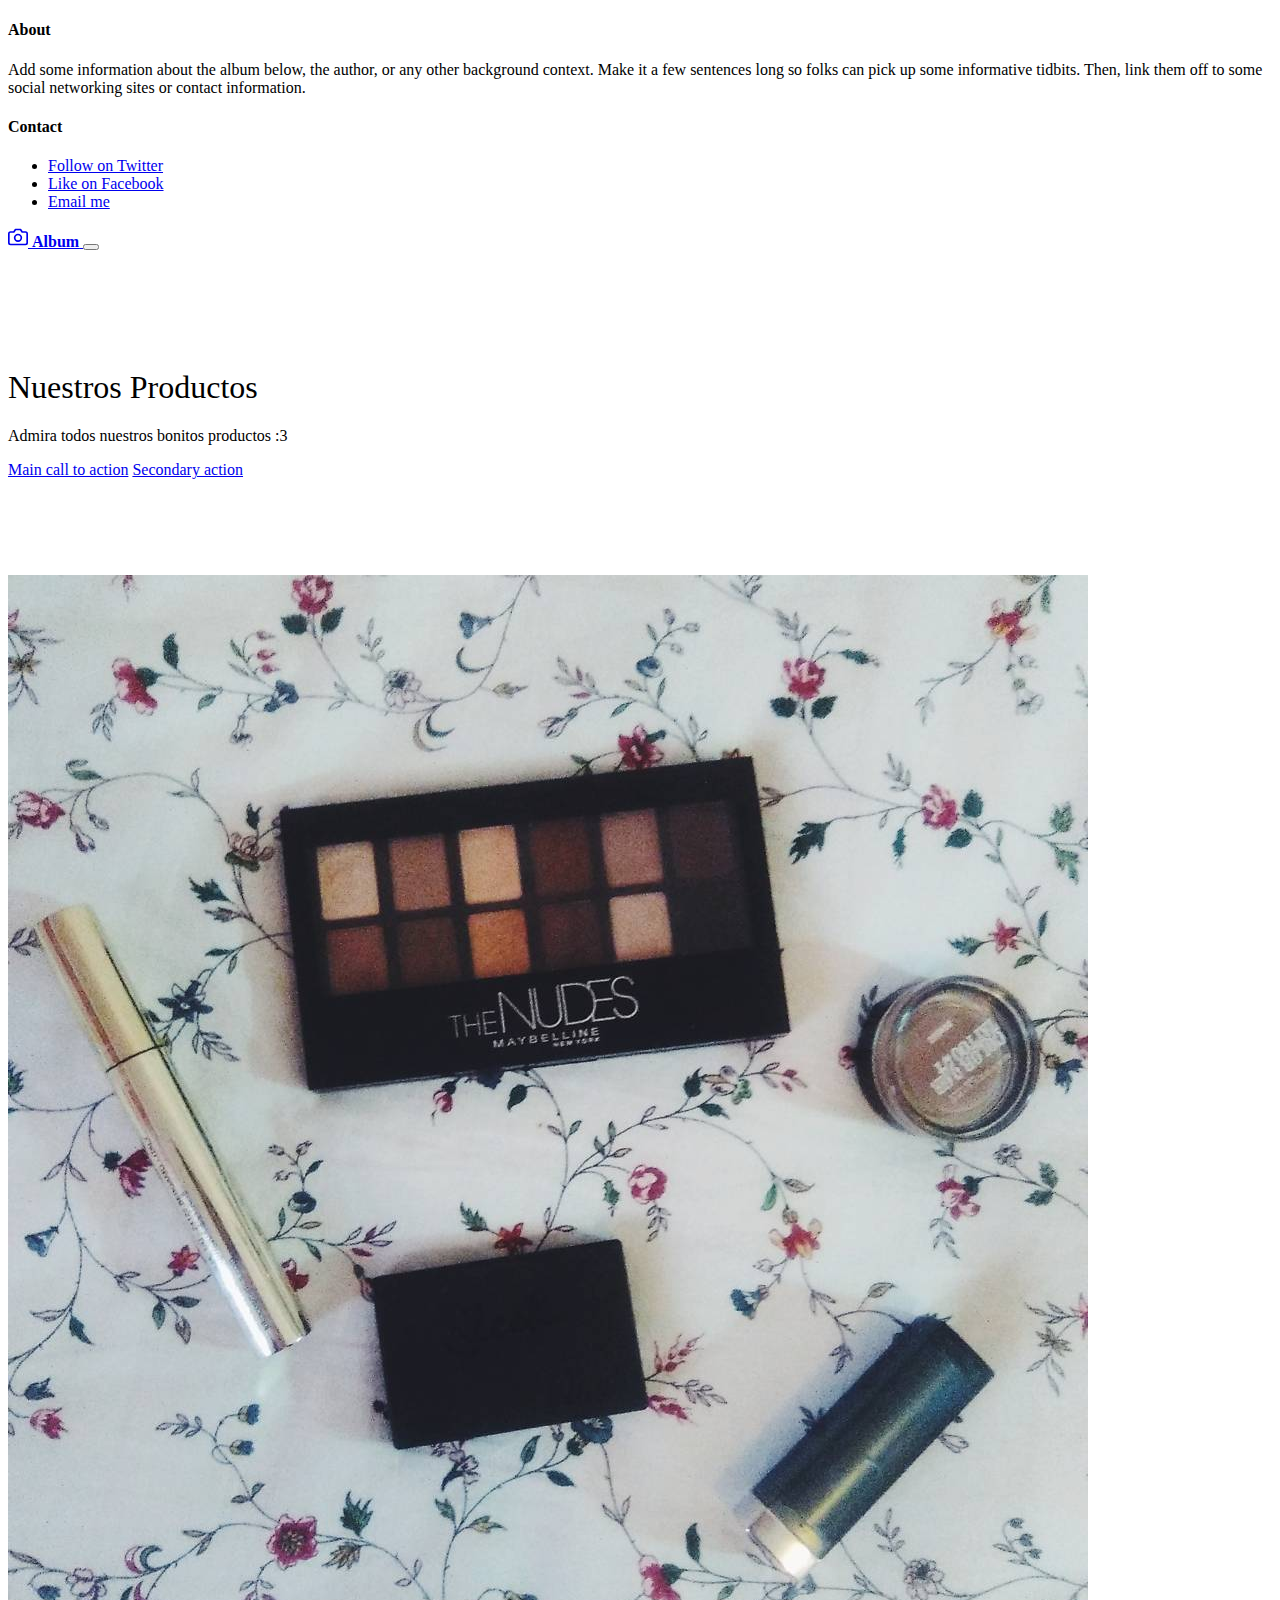
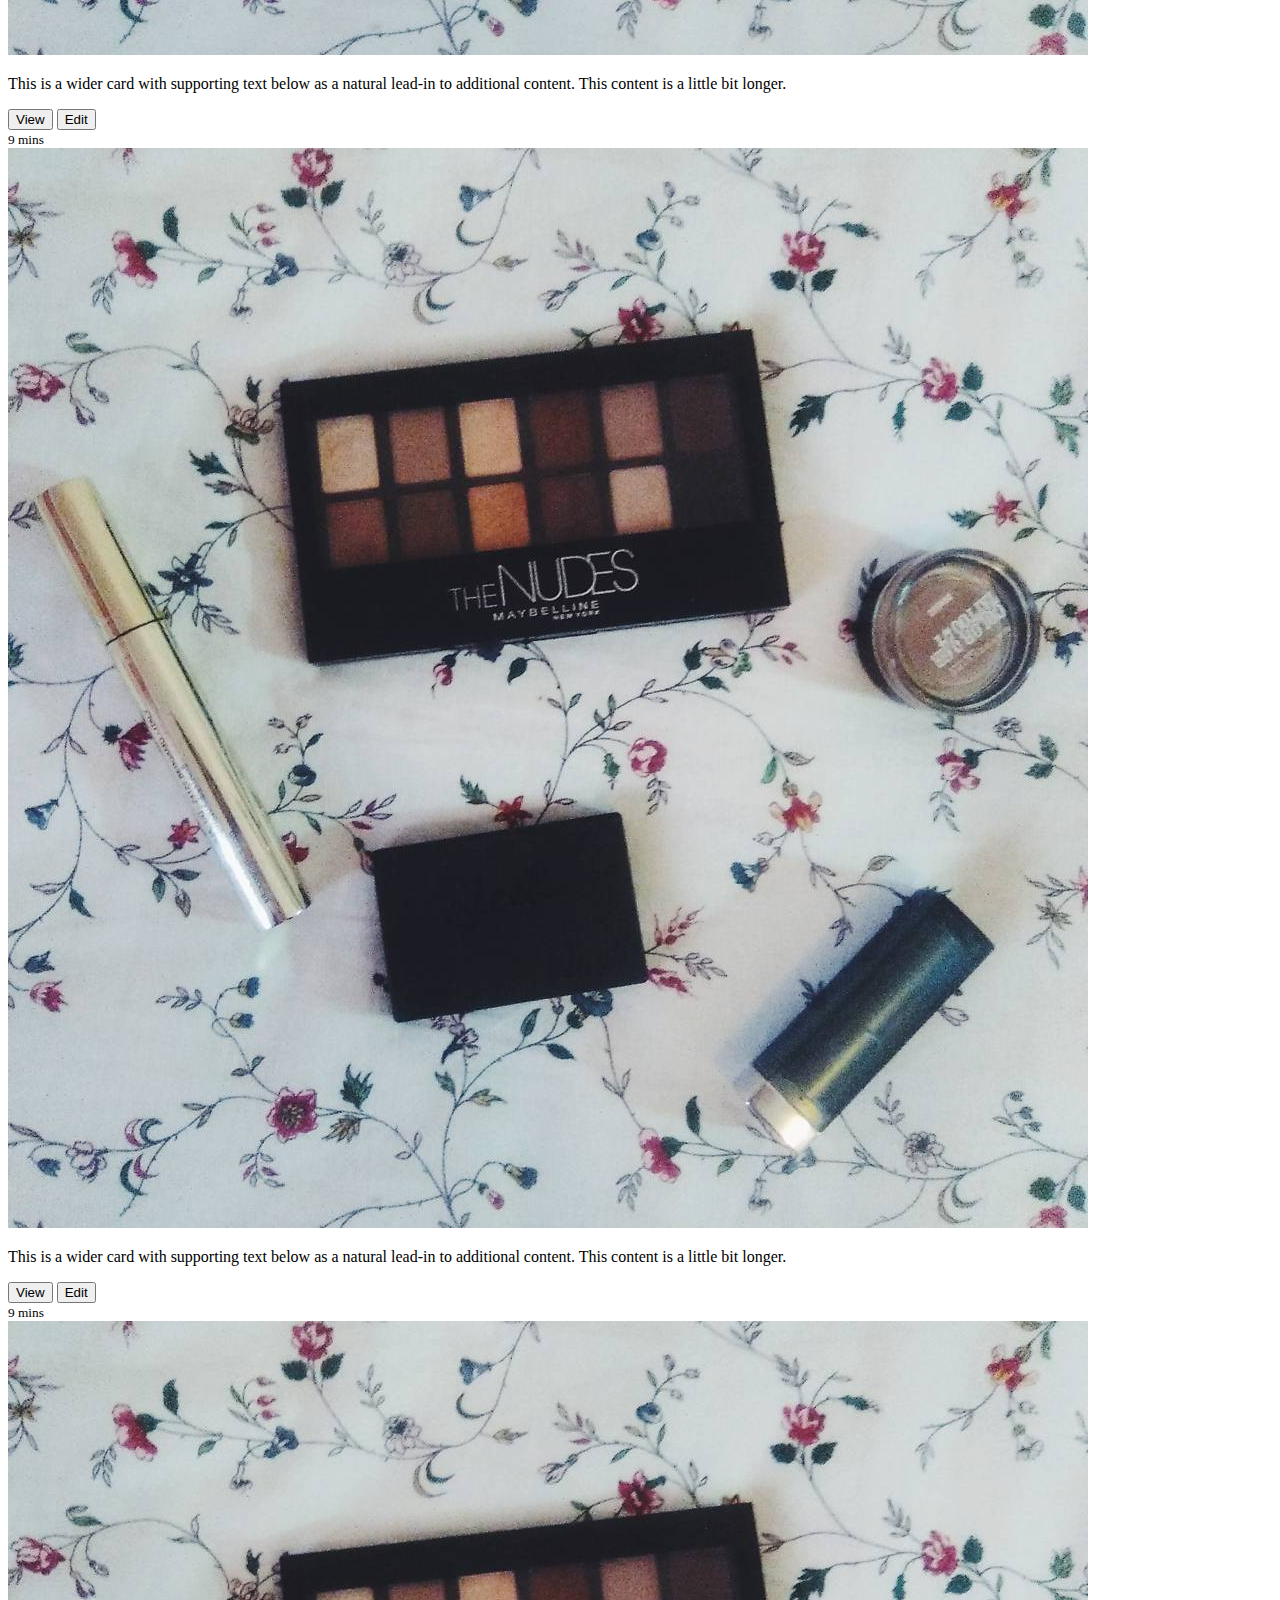
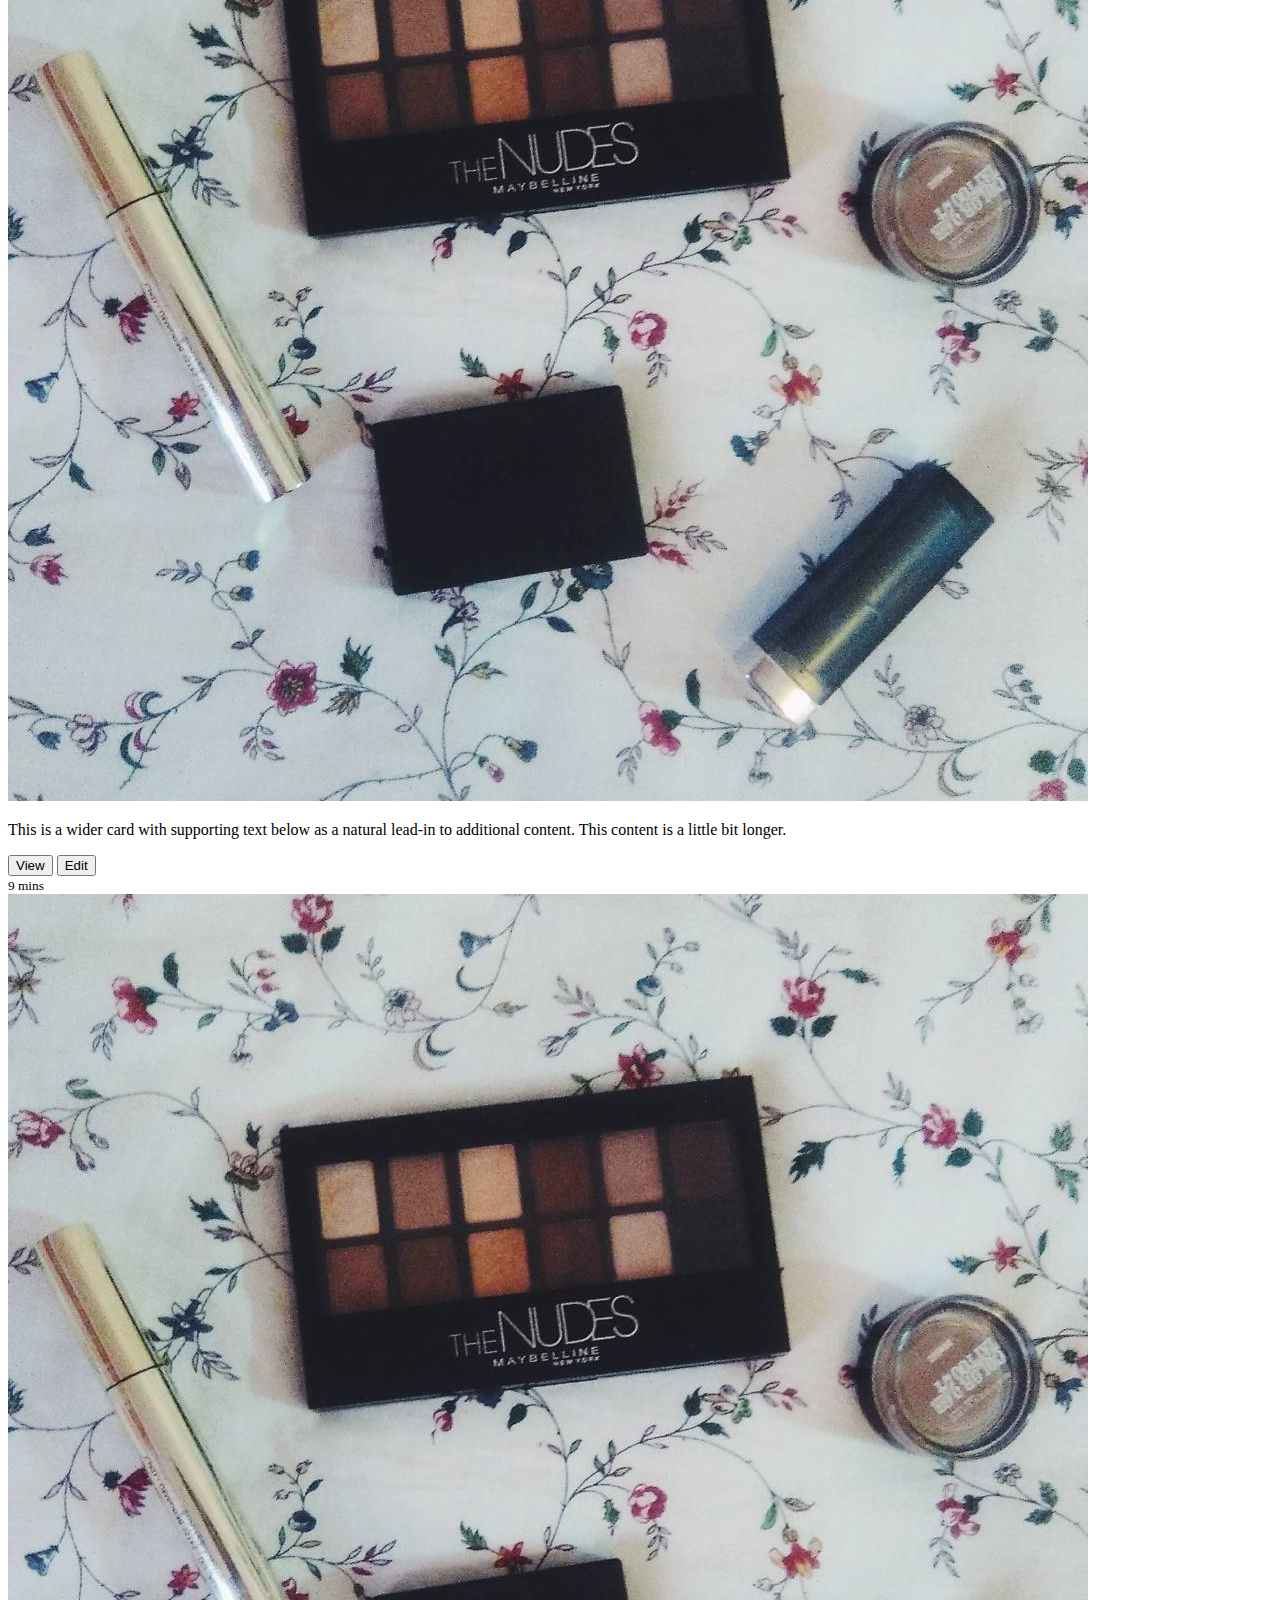
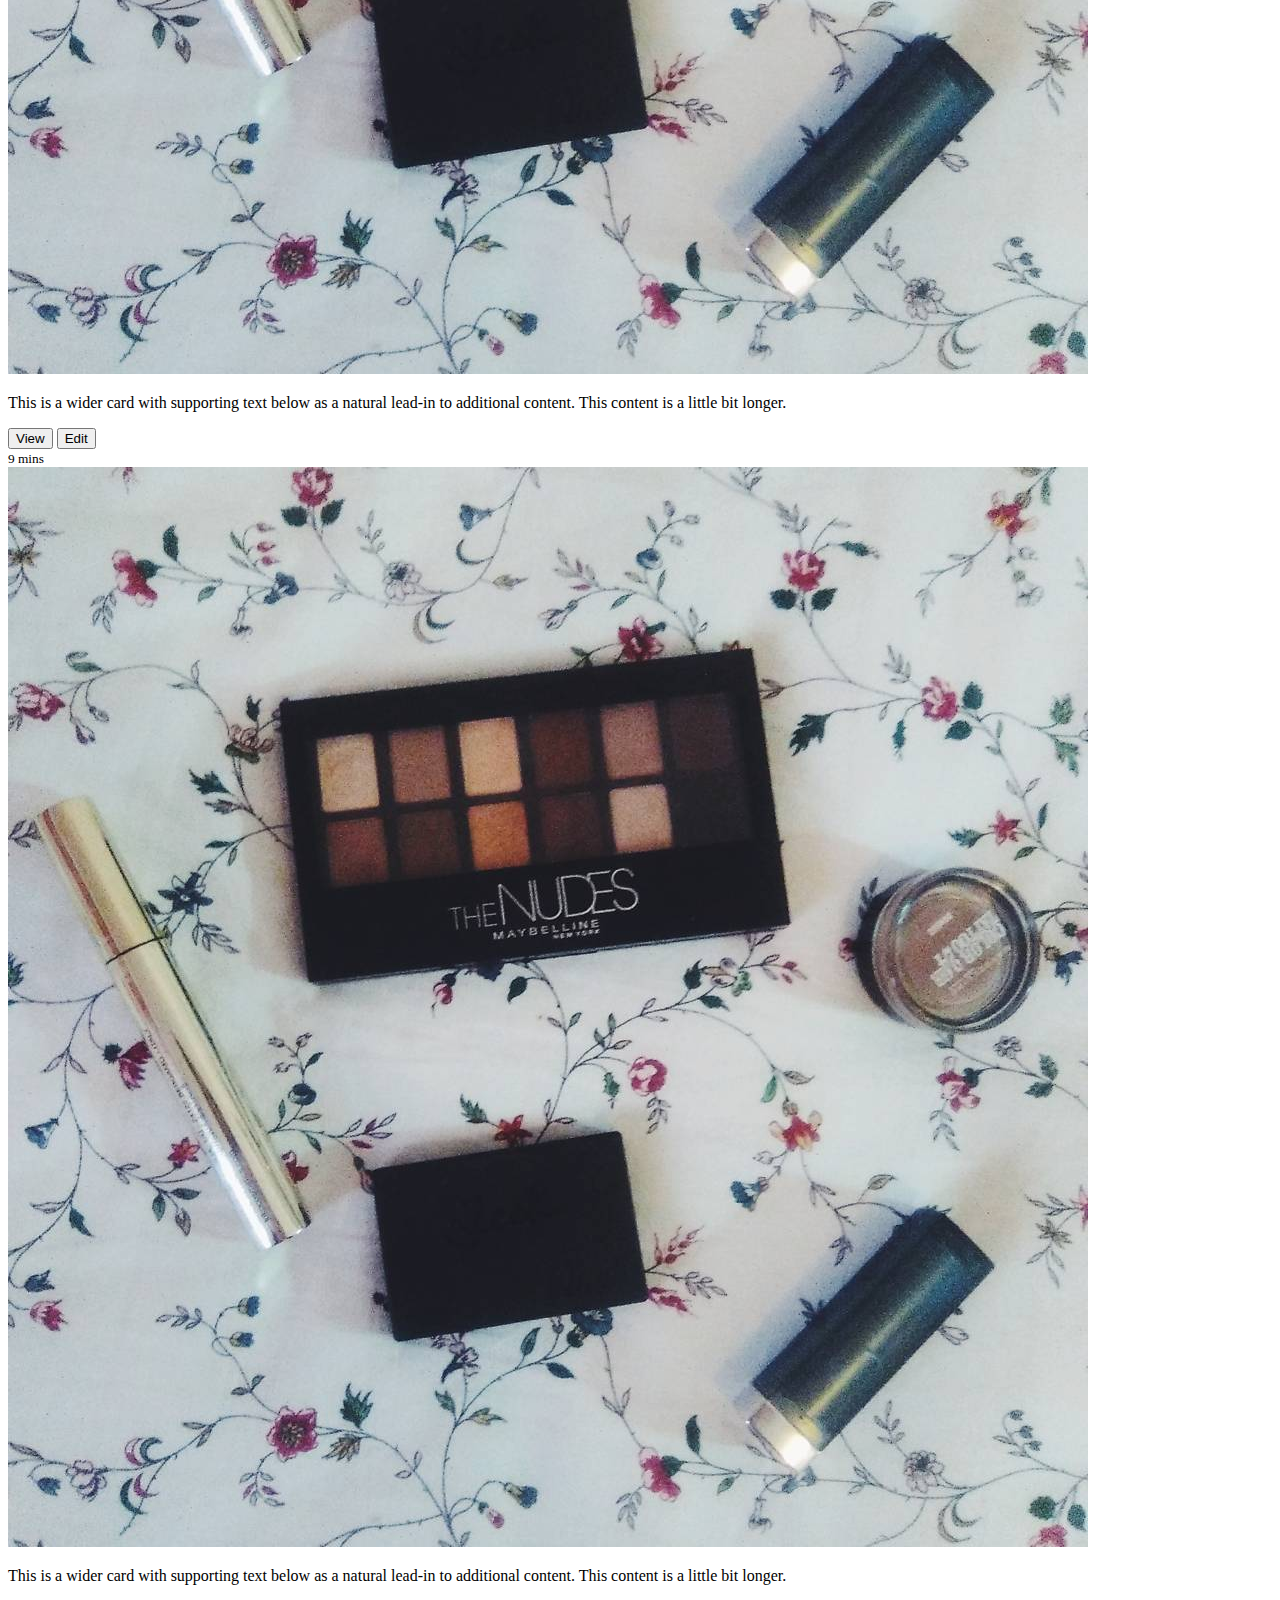
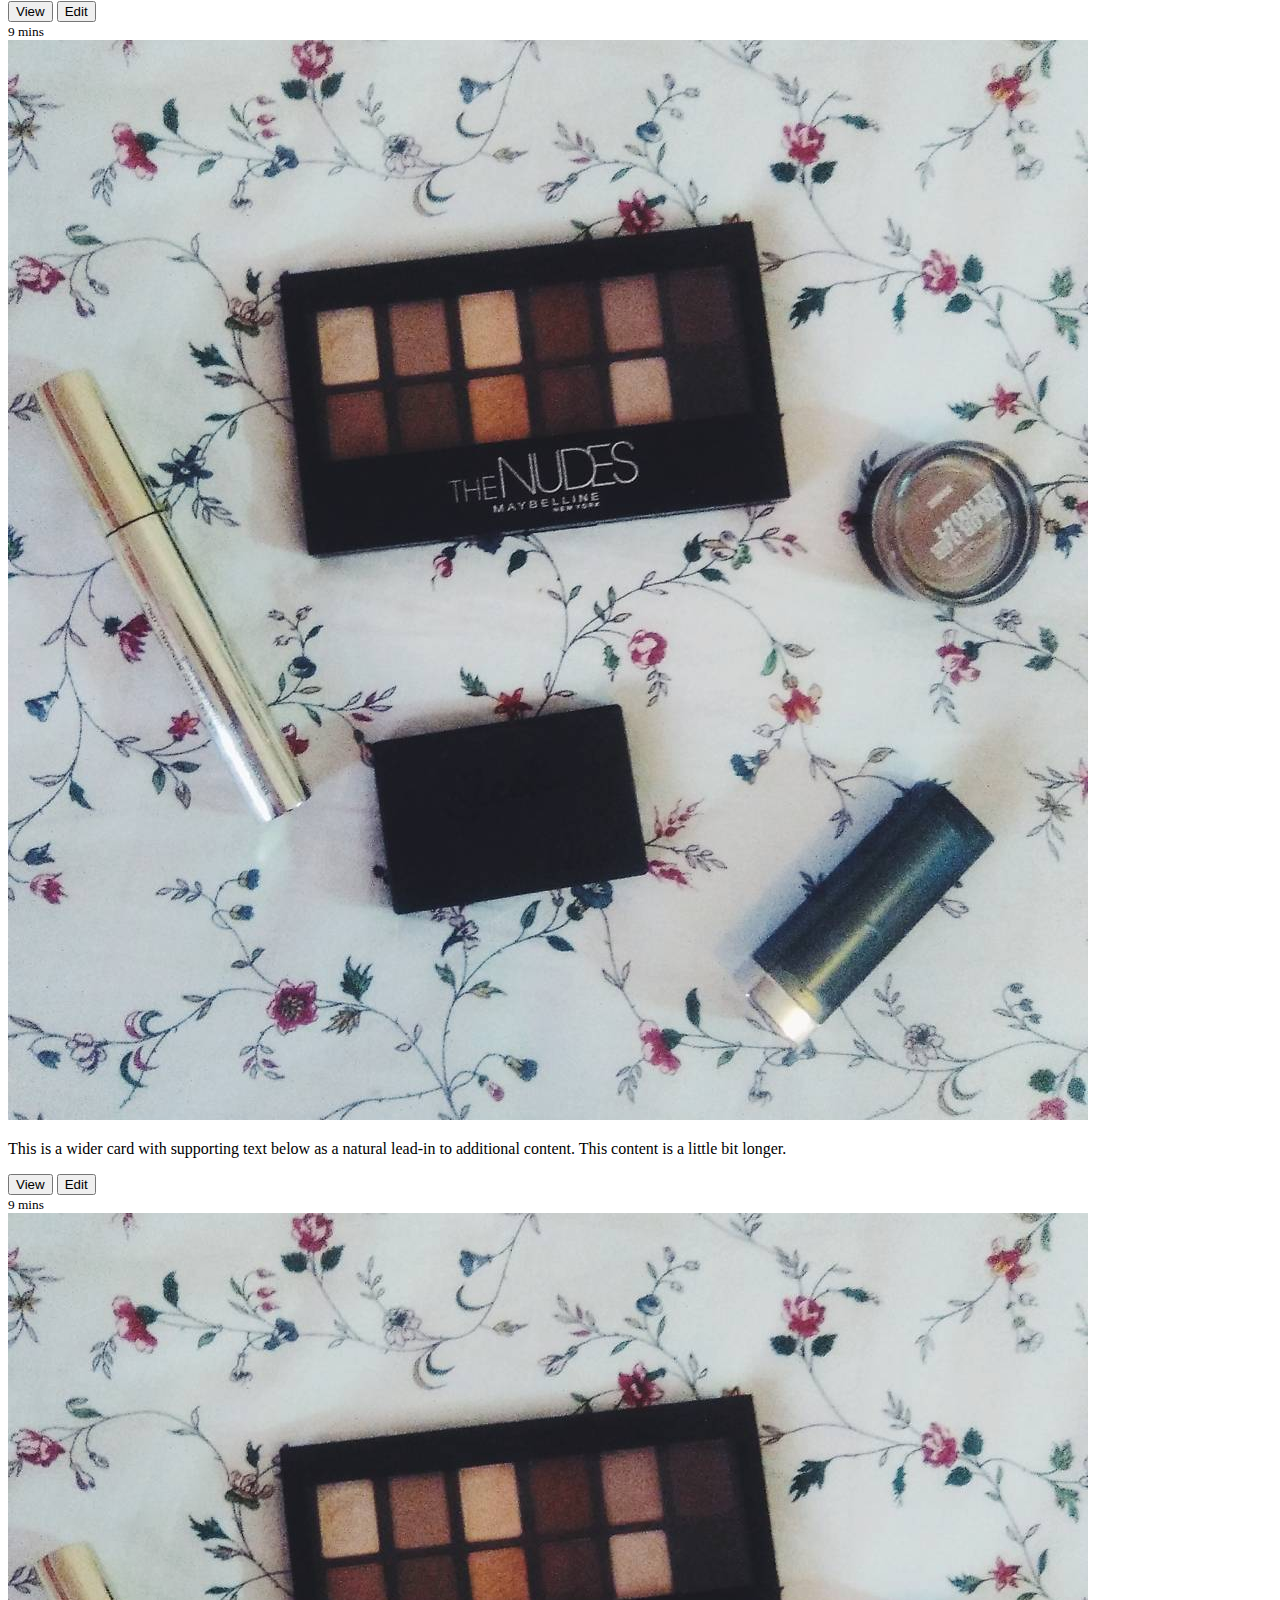
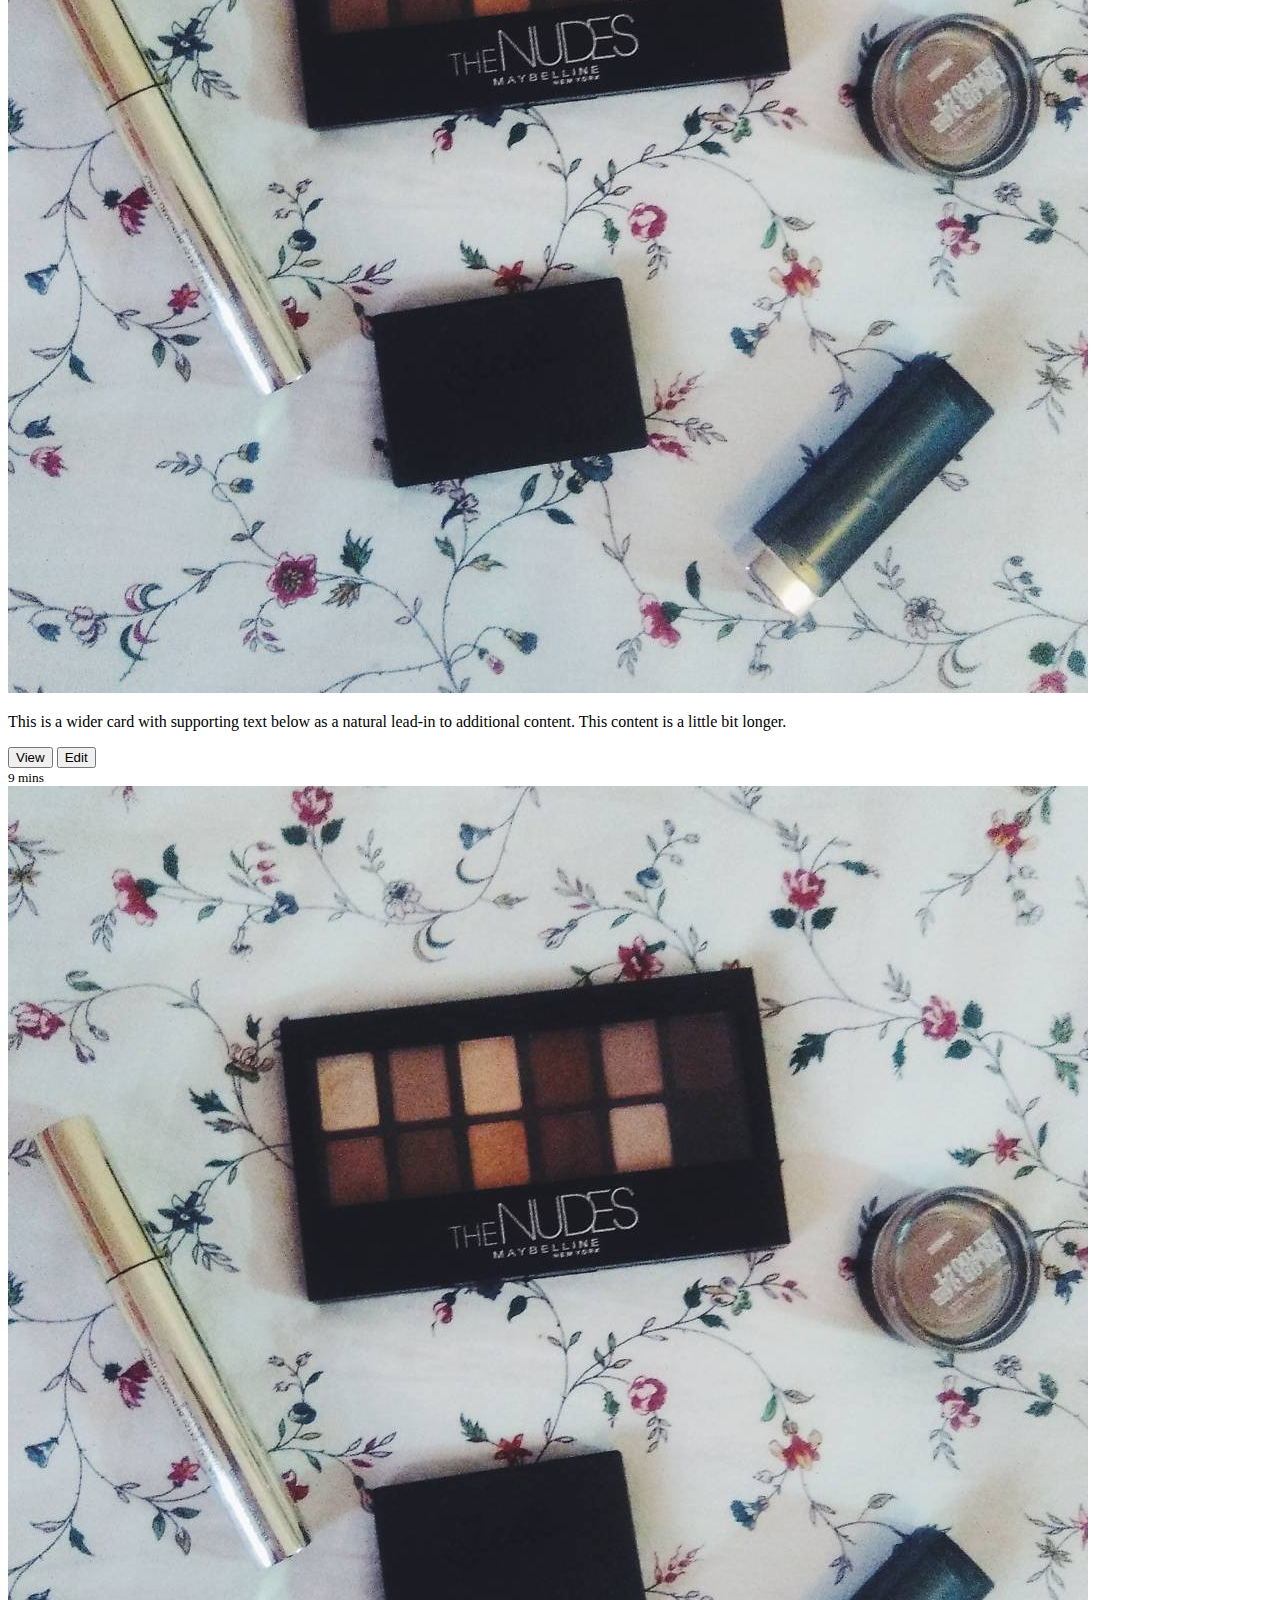
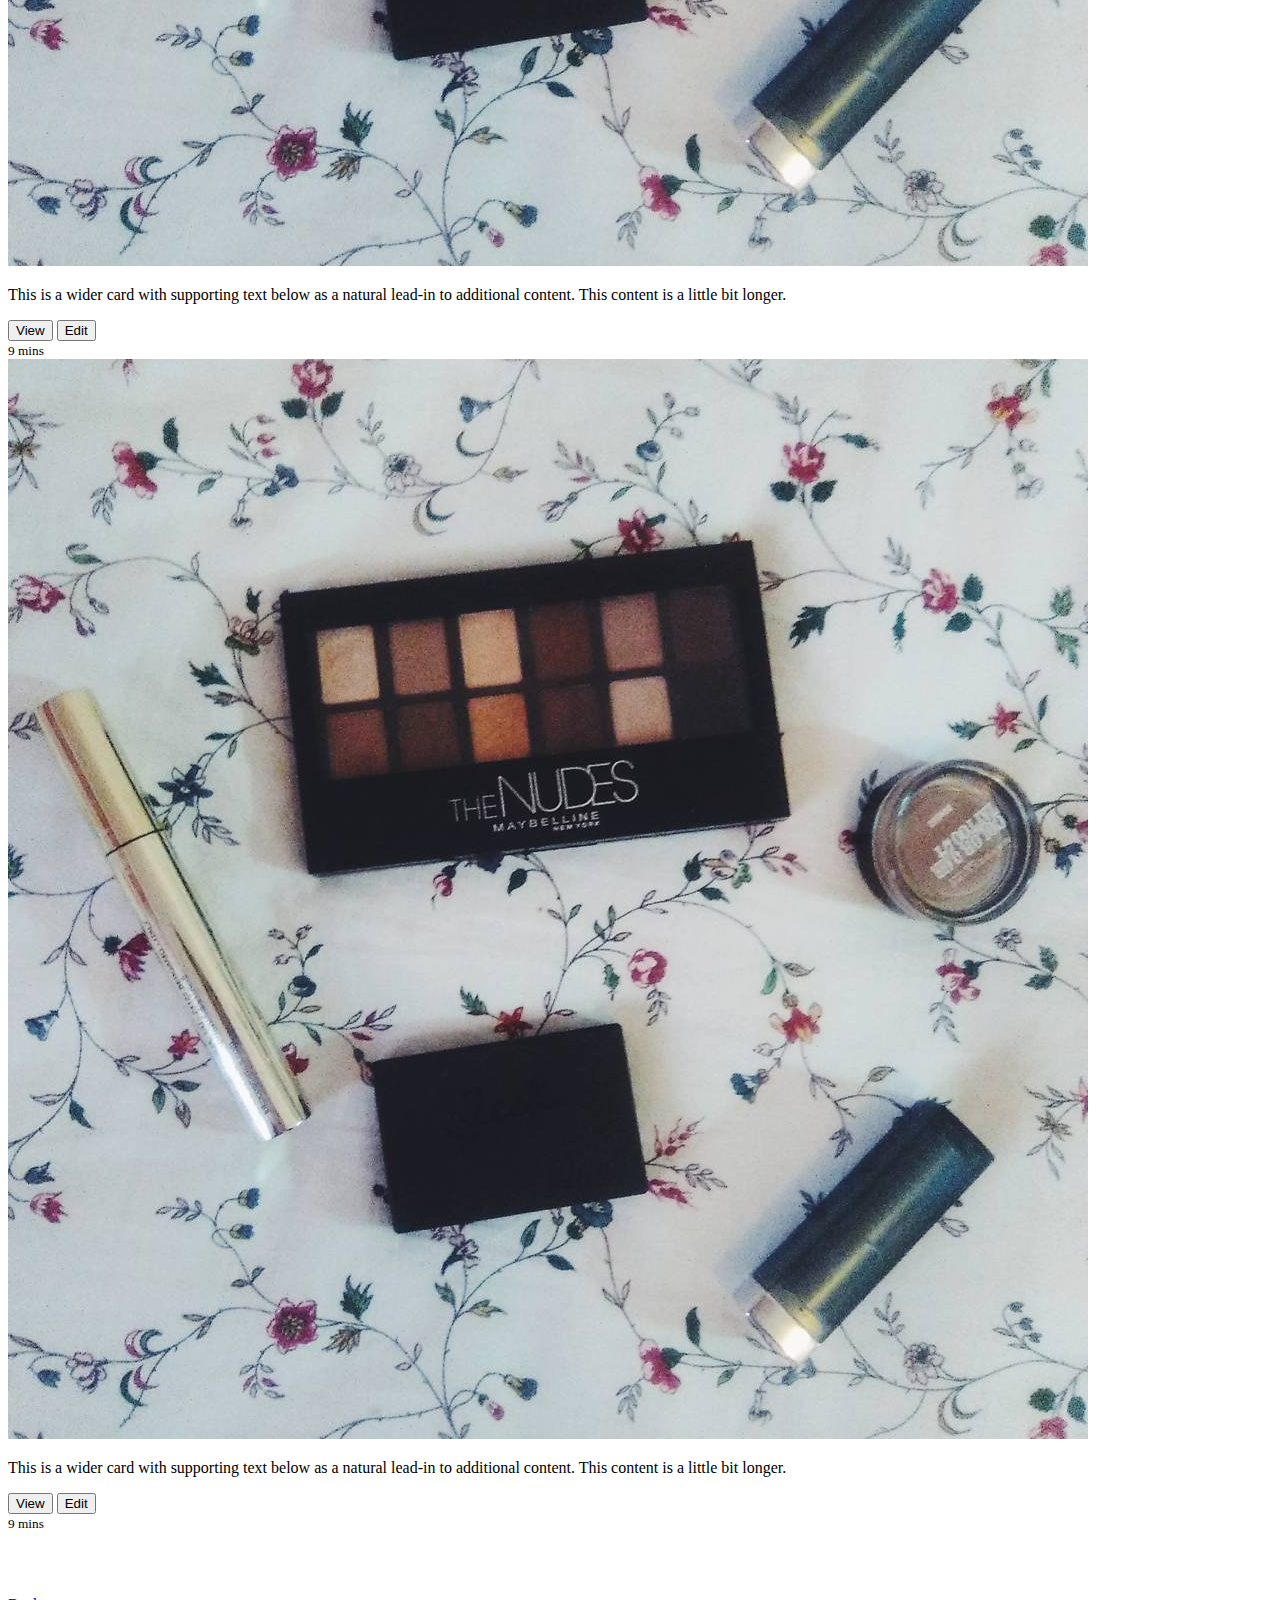
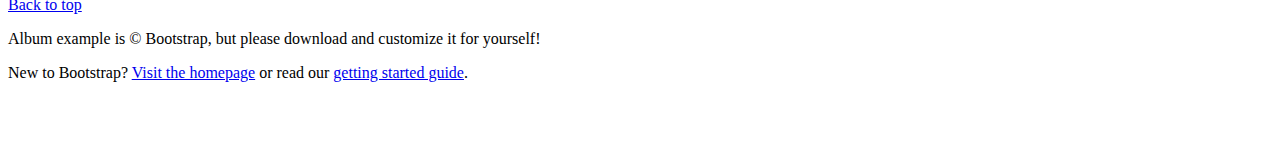
==== products.html @ 5e1c8e47 "added main and products page" ====
<!doctype html>
<html lang="en">
  <head>
    <meta charset="utf-8">
    <meta name="viewport" content="width=device-width, initial-scale=1, shrink-to-fit=no">
    <meta name="description" content="">
    <meta name="author" content="">
    <link rel="icon" href="../../../../favicon.ico">

    <title>Album example for Bootstrap</title>

    <!-- Bootstrap core CSS -->
    <link rel="stylesheet" href="https://stackpath.bootstrapcdn.com/bootstrap/4.1.3/css/bootstrap.min.css" integrity="sha384-MCw98/SFnGE8fJT3GXwEOngsV7Zt27NXFoaoApmYm81iuXoPkFOJwJ8ERdknLPMO" crossorigin="anonymous">

    <!-- Custom styles for this template -->
    <link href="./resources/css/products.css" rel="stylesheet">
  </head>

  <body>

    <header>
      <div class="collapse bg-dark" id="navbarHeader">
        <div class="container">
          <div class="row">
            <div class="col-sm-8 col-md-7 py-4">
              <h4 class="text-white">About</h4>
              <p class="text-muted">Add some information about the album below, the author, or any other background context. Make it a few sentences long so folks can pick up some informative tidbits. Then, link them off to some social networking sites or contact information.</p>
            </div>
            <div class="col-sm-4 offset-md-1 py-4">
              <h4 class="text-white">Contact</h4>
              <ul class="list-unstyled">
                <li><a href="#" class="text-white">Follow on Twitter</a></li>
                <li><a href="#" class="text-white">Like on Facebook</a></li>
                <li><a href="#" class="text-white">Email me</a></li>
              </ul>
            </div>
          </div>
        </div>
      </div>
      <div class="navbar navbar-dark bg-dark shadow-sm">
        <div class="container d-flex justify-content-between">
          <a href="#" class="navbar-brand d-flex align-items-center">
            <svg xmlns="http://www.w3.org/2000/svg" width="20" height="20" viewBox="0 0 24 24" fill="none" stroke="currentColor" stroke-width="2" stroke-linecap="round" stroke-linejoin="round" class="mr-2"><path d="M23 19a2 2 0 0 1-2 2H3a2 2 0 0 1-2-2V8a2 2 0 0 1 2-2h4l2-3h6l2 3h4a2 2 0 0 1 2 2z"></path><circle cx="12" cy="13" r="4"></circle></svg>
            <strong>Album</strong>
          </a>
          <button class="navbar-toggler" type="button" data-toggle="collapse" data-target="#navbarHeader" aria-controls="navbarHeader" aria-expanded="false" aria-label="Toggle navigation">
            <span class="navbar-toggler-icon"></span>
          </button>
        </div>
      </div>
    </header>

    <main role="main">

      <section class="jumbotron text-center">
        <div class="container">
          <h1 class="jumbotron-heading">Nuestros Productos</h1>
          <p class="lead text-muted">Admira todos nuestros bonitos productos :3</p>
          <p>
            <a href="#" class="btn btn-primary my-2">Main call to action</a>
            <a href="#" class="btn btn-secondary my-2">Secondary action</a>
          </p>
        </div>
      </section>

      <div class="album py-5 bg-light">
        <div class="container">

          <div class="row">
            <div class="col-md-4">
              <div class="card mb-4 shadow-sm">
                <img class="card-img-top" src="./resources/images/makeupdemo.jpg" alt="Card image cap">
                <div class="card-body">
                  <p class="card-text">This is a wider card with supporting text below as a natural lead-in to additional content. This content is a little bit longer.</p>
                  <div class="d-flex justify-content-between align-items-center">
                    <div class="btn-group">
                      <button type="button" class="btn btn-sm btn-outline-secondary">View</button>
                      <button type="button" class="btn btn-sm btn-outline-secondary">Edit</button>
                    </div>
                    <small class="text-muted">9 mins</small>
                  </div>
                </div>
              </div>
            </div>
            <div class="col-md-4">
              <div class="card mb-4 shadow-sm">
                <img class="card-img-top" src="./resources/images/makeupdemo.jpg" alt="Card image cap">
                <div class="card-body">
                  <p class="card-text">This is a wider card with supporting text below as a natural lead-in to additional content. This content is a little bit longer.</p>
                  <div class="d-flex justify-content-between align-items-center">
                    <div class="btn-group">
                      <button type="button" class="btn btn-sm btn-outline-secondary">View</button>
                      <button type="button" class="btn btn-sm btn-outline-secondary">Edit</button>
                    </div>
                    <small class="text-muted">9 mins</small>
                  </div>
                </div>
              </div>
            </div>
            <div class="col-md-4">
              <div class="card mb-4 shadow-sm">
                <img class="card-img-top" src="./resources/images/makeupdemo.jpg" alt="Card image cap">
                <div class="card-body">
                  <p class="card-text">This is a wider card with supporting text below as a natural lead-in to additional content. This content is a little bit longer.</p>
                  <div class="d-flex justify-content-between align-items-center">
                    <div class="btn-group">
                      <button type="button" class="btn btn-sm btn-outline-secondary">View</button>
                      <button type="button" class="btn btn-sm btn-outline-secondary">Edit</button>
                    </div>
                    <small class="text-muted">9 mins</small>
                  </div>
                </div>
              </div>
            </div>

            <div class="col-md-4">
              <div class="card mb-4 shadow-sm">
                <img class="card-img-top" src="./resources/images/makeupdemo.jpg" alt="Card image cap">
                <div class="card-body">
                  <p class="card-text">This is a wider card with supporting text below as a natural lead-in to additional content. This content is a little bit longer.</p>
                  <div class="d-flex justify-content-between align-items-center">
                    <div class="btn-group">
                      <button type="button" class="btn btn-sm btn-outline-secondary">View</button>
                      <button type="button" class="btn btn-sm btn-outline-secondary">Edit</button>
                    </div>
                    <small class="text-muted">9 mins</small>
                  </div>
                </div>
              </div>
            </div>
            <div class="col-md-4">
              <div class="card mb-4 shadow-sm">
                <img class="card-img-top" src="./resources/images/makeupdemo.jpg" alt="Card image cap">
                <div class="card-body">
                  <p class="card-text">This is a wider card with supporting text below as a natural lead-in to additional content. This content is a little bit longer.</p>
                  <div class="d-flex justify-content-between align-items-center">
                    <div class="btn-group">
                      <button type="button" class="btn btn-sm btn-outline-secondary">View</button>
                      <button type="button" class="btn btn-sm btn-outline-secondary">Edit</button>
                    </div>
                    <small class="text-muted">9 mins</small>
                  </div>
                </div>
              </div>
            </div>
            <div class="col-md-4">
              <div class="card mb-4 shadow-sm">
                <img class="card-img-top" src="./resources/images/makeupdemo.jpg" alt="Card image cap">
                <div class="card-body">
                  <p class="card-text">This is a wider card with supporting text below as a natural lead-in to additional content. This content is a little bit longer.</p>
                  <div class="d-flex justify-content-between align-items-center">
                    <div class="btn-group">
                      <button type="button" class="btn btn-sm btn-outline-secondary">View</button>
                      <button type="button" class="btn btn-sm btn-outline-secondary">Edit</button>
                    </div>
                    <small class="text-muted">9 mins</small>
                  </div>
                </div>
              </div>
            </div>

            <div class="col-md-4">
              <div class="card mb-4 shadow-sm">
                <img class="card-img-top" src="./resources/images/makeupdemo.jpg" alt="Card image cap">
                <div class="card-body">
                  <p class="card-text">This is a wider card with supporting text below as a natural lead-in to additional content. This content is a little bit longer.</p>
                  <div class="d-flex justify-content-between align-items-center">
                    <div class="btn-group">
                      <button type="button" class="btn btn-sm btn-outline-secondary">View</button>
                      <button type="button" class="btn btn-sm btn-outline-secondary">Edit</button>
                    </div>
                    <small class="text-muted">9 mins</small>
                  </div>
                </div>
              </div>
            </div>
            <div class="col-md-4">
              <div class="card mb-4 shadow-sm">
                <img class="card-img-top" src="./resources/images/makeupdemo.jpg" alt="Card image cap">
                <div class="card-body">
                  <p class="card-text">This is a wider card with supporting text below as a natural lead-in to additional content. This content is a little bit longer.</p>
                  <div class="d-flex justify-content-between align-items-center">
                    <div class="btn-group">
                      <button type="button" class="btn btn-sm btn-outline-secondary">View</button>
                      <button type="button" class="btn btn-sm btn-outline-secondary">Edit</button>
                    </div>
                    <small class="text-muted">9 mins</small>
                  </div>
                </div>
              </div>
            </div>
            <div class="col-md-4">
              <div class="card mb-4 shadow-sm">
                <img class="card-img-top" src="./resources/images/makeupdemo.jpg" alt="Card image cap">
                <div class="card-body">
                  <p class="card-text">This is a wider card with supporting text below as a natural lead-in to additional content. This content is a little bit longer.</p>
                  <div class="d-flex justify-content-between align-items-center">
                    <div class="btn-group">
                      <button type="button" class="btn btn-sm btn-outline-secondary">View</button>
                      <button type="button" class="btn btn-sm btn-outline-secondary">Edit</button>
                    </div>
                    <small class="text-muted">9 mins</small>
                  </div>
                </div>
              </div>
            </div>
          </div>
        </div>
      </div>

    </main>

    <footer class="text-muted">
      <div class="container">
        <p class="float-right">
          <a href="#">Back to top</a>
        </p>
        <p>Album example is &copy; Bootstrap, but please download and customize it for yourself!</p>
        <p>New to Bootstrap? <a href="../../">Visit the homepage</a> or read our <a href="../../getting-started/">getting started guide</a>.</p>
      </div>
    </footer>

    <!-- Bootstrap core JavaScript
    ================================================== -->
    <!-- Placed at the end of the document so the pages load faster -->

    <script src="https://code.jquery.com/jquery-3.3.1.slim.min.js" integrity="sha384-q8i/X+965DzO0rT7abK41JStQIAqVgRVzpbzo5smXKp4YfRvH+8abtTE1Pi6jizo" crossorigin="anonymous"></script>
    <script src="https://cdnjs.cloudflare.com/ajax/libs/popper.js/1.14.3/umd/popper.min.js" integrity="sha384-ZMP7rVo3mIykV+2+9J3UJ46jBk0WLaUAdn689aCwoqbBJiSnjAK/l8WvCWPIPm49" crossorigin="anonymous"></script>
    <script src="https://stackpath.bootstrapcdn.com/bootstrap/4.1.3/js/bootstrap.min.js" integrity="sha384-ChfqqxuZUCnJSK3+MXmPNIyE6ZbWh2IMqE241rYiqJxyMiZ6OW/JmZQ5stwEULTy" crossorigin="anonymous"></script>
    <script src="https://code.jquery.com/jquery-3.3.1.slim.min.js" integrity="sha384-q8i/X+965DzO0rT7abK41JStQIAqVgRVzpbzo5smXKp4YfRvH+8abtTE1Pi6jizo" crossorigin="anonymous"></script>
  </body>
</html>
---- resources/css/products.css ----
:root {
  --jumbotron-padding-y: 3rem;
}

.jumbotron {
  padding-top: var(--jumbotron-padding-y);
  padding-bottom: var(--jumbotron-padding-y);
  margin-bottom: 0;
  background-color: #fff;
}
@media (min-width: 768px) {
  .jumbotron {
    padding-top: calc(var(--jumbotron-padding-y) * 2);
    padding-bottom: calc(var(--jumbotron-padding-y) * 2);
  }
}

.jumbotron p:last-child {
  margin-bottom: 0;
}

.jumbotron-heading {
  font-weight: 300;
}

.jumbotron .container {
  max-width: 40rem;
}

footer {
  padding-top: 3rem;
  padding-bottom: 3rem;
}

footer p {
  margin-bottom: .25rem;
}
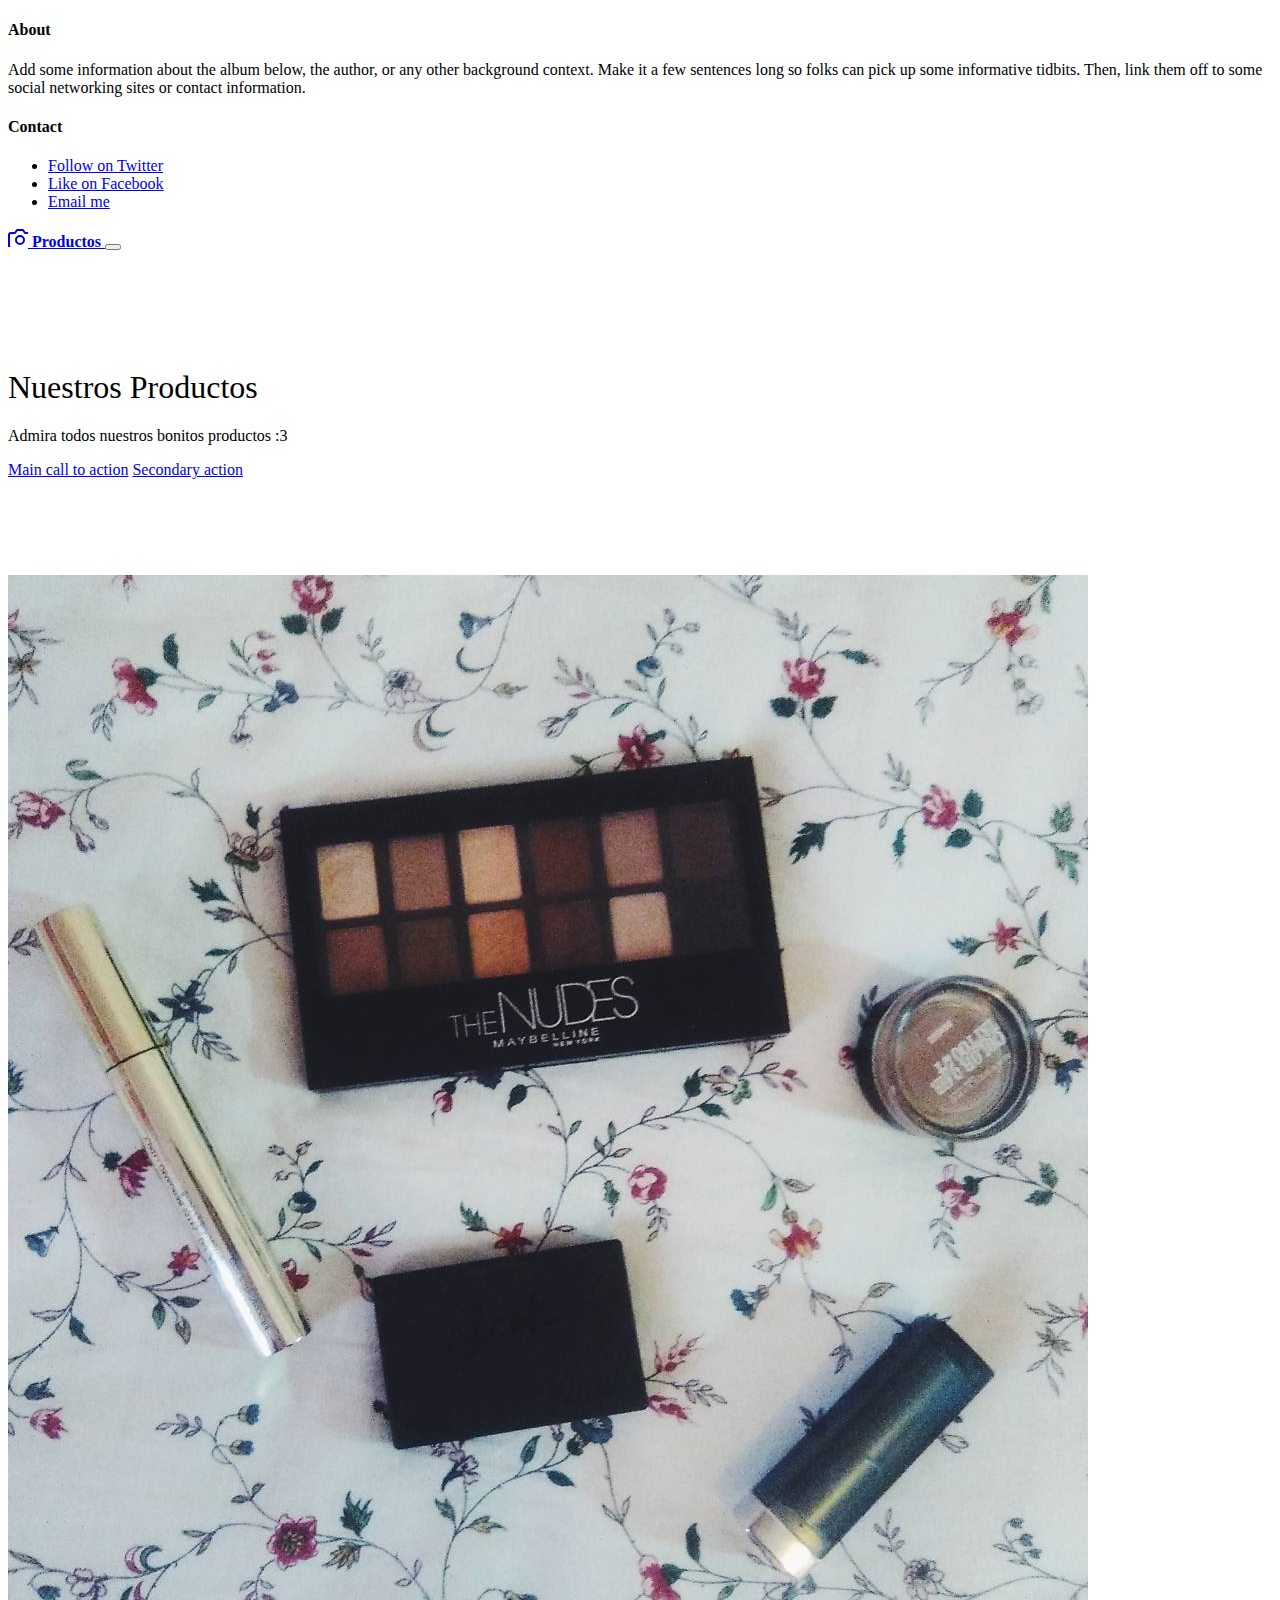
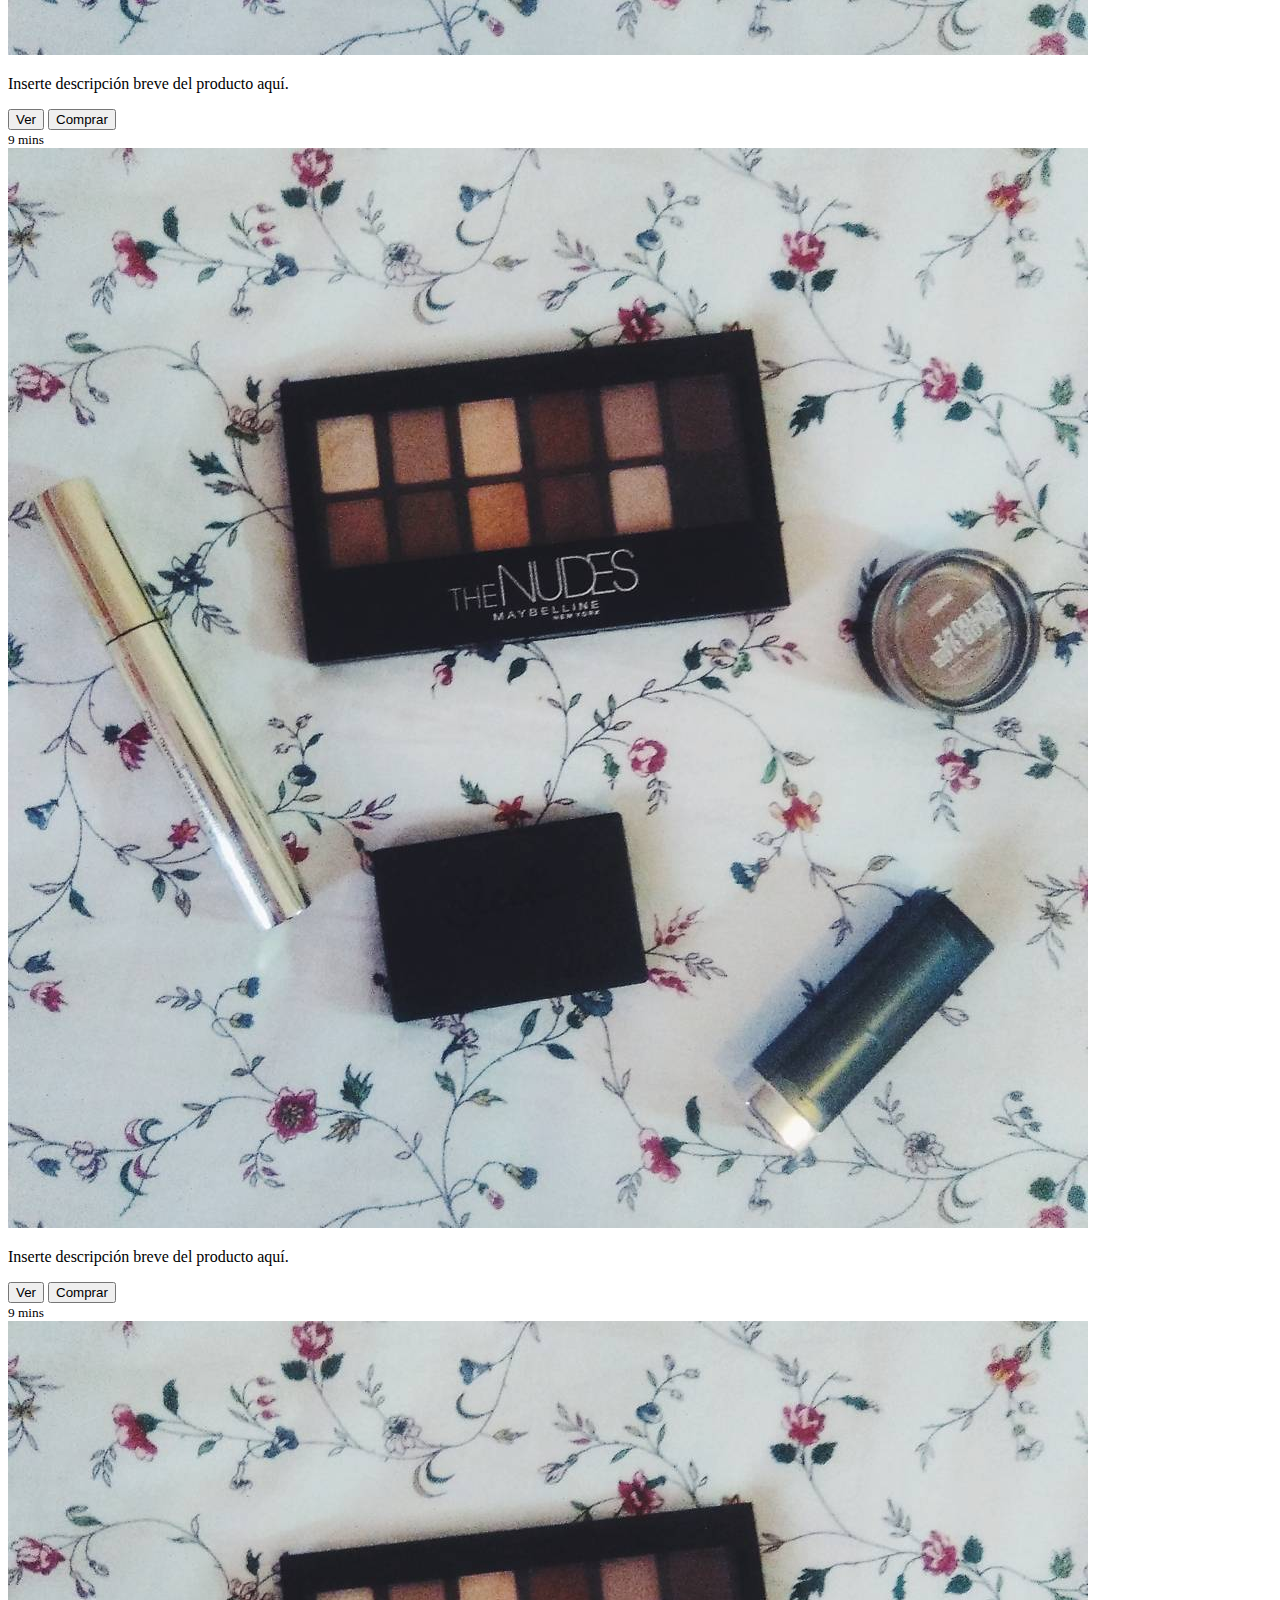
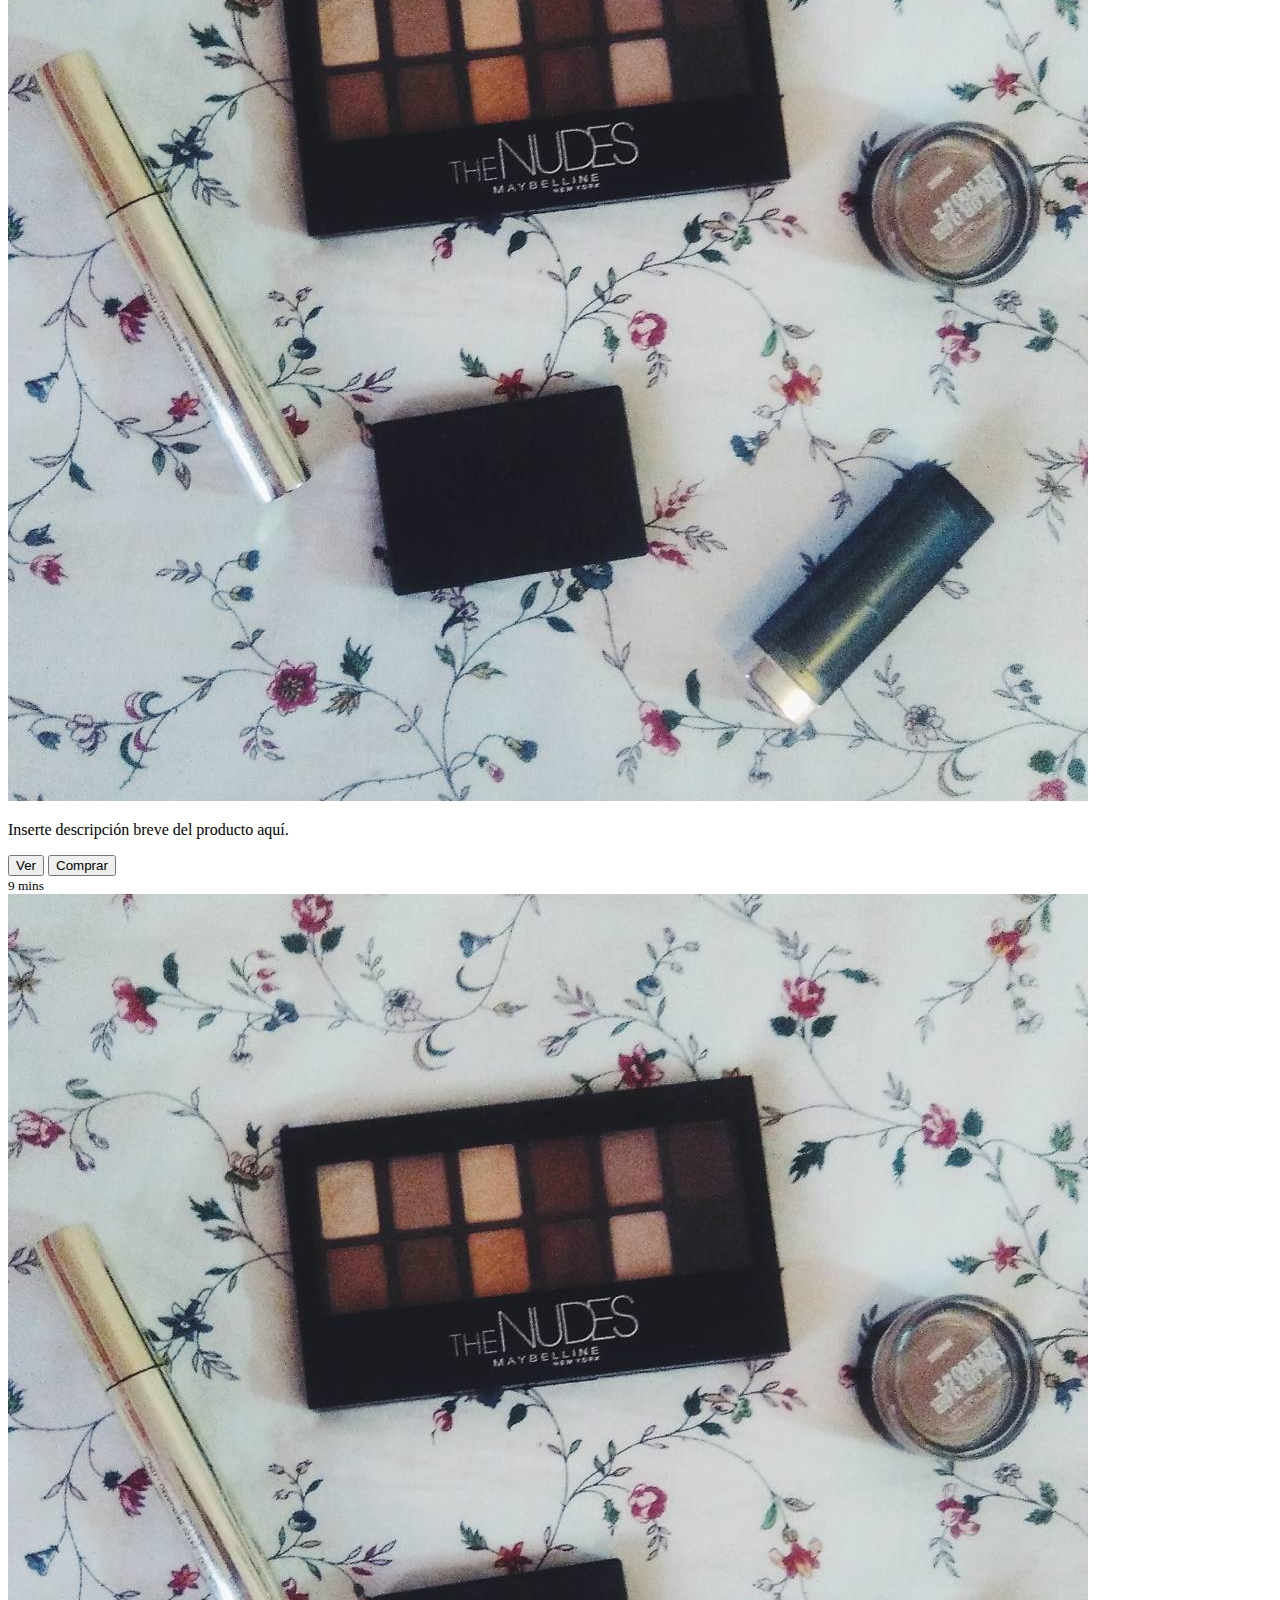
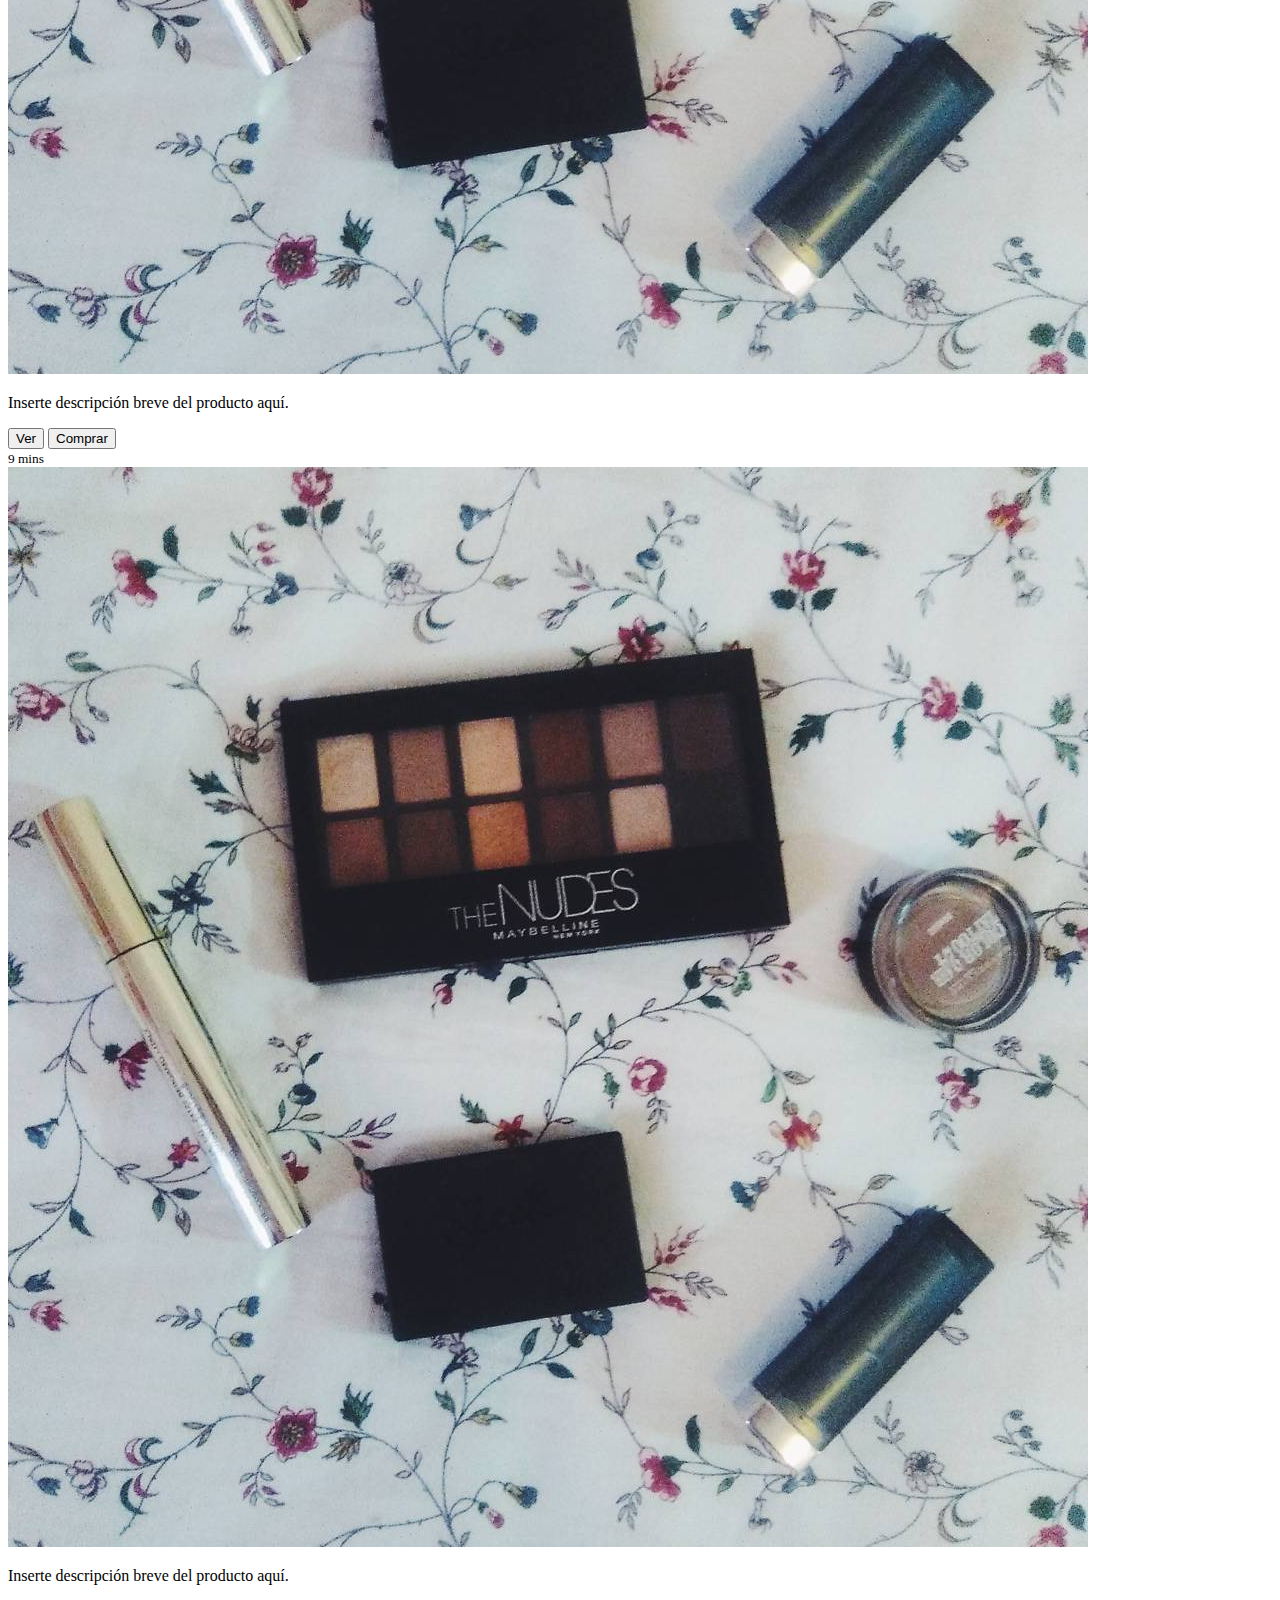
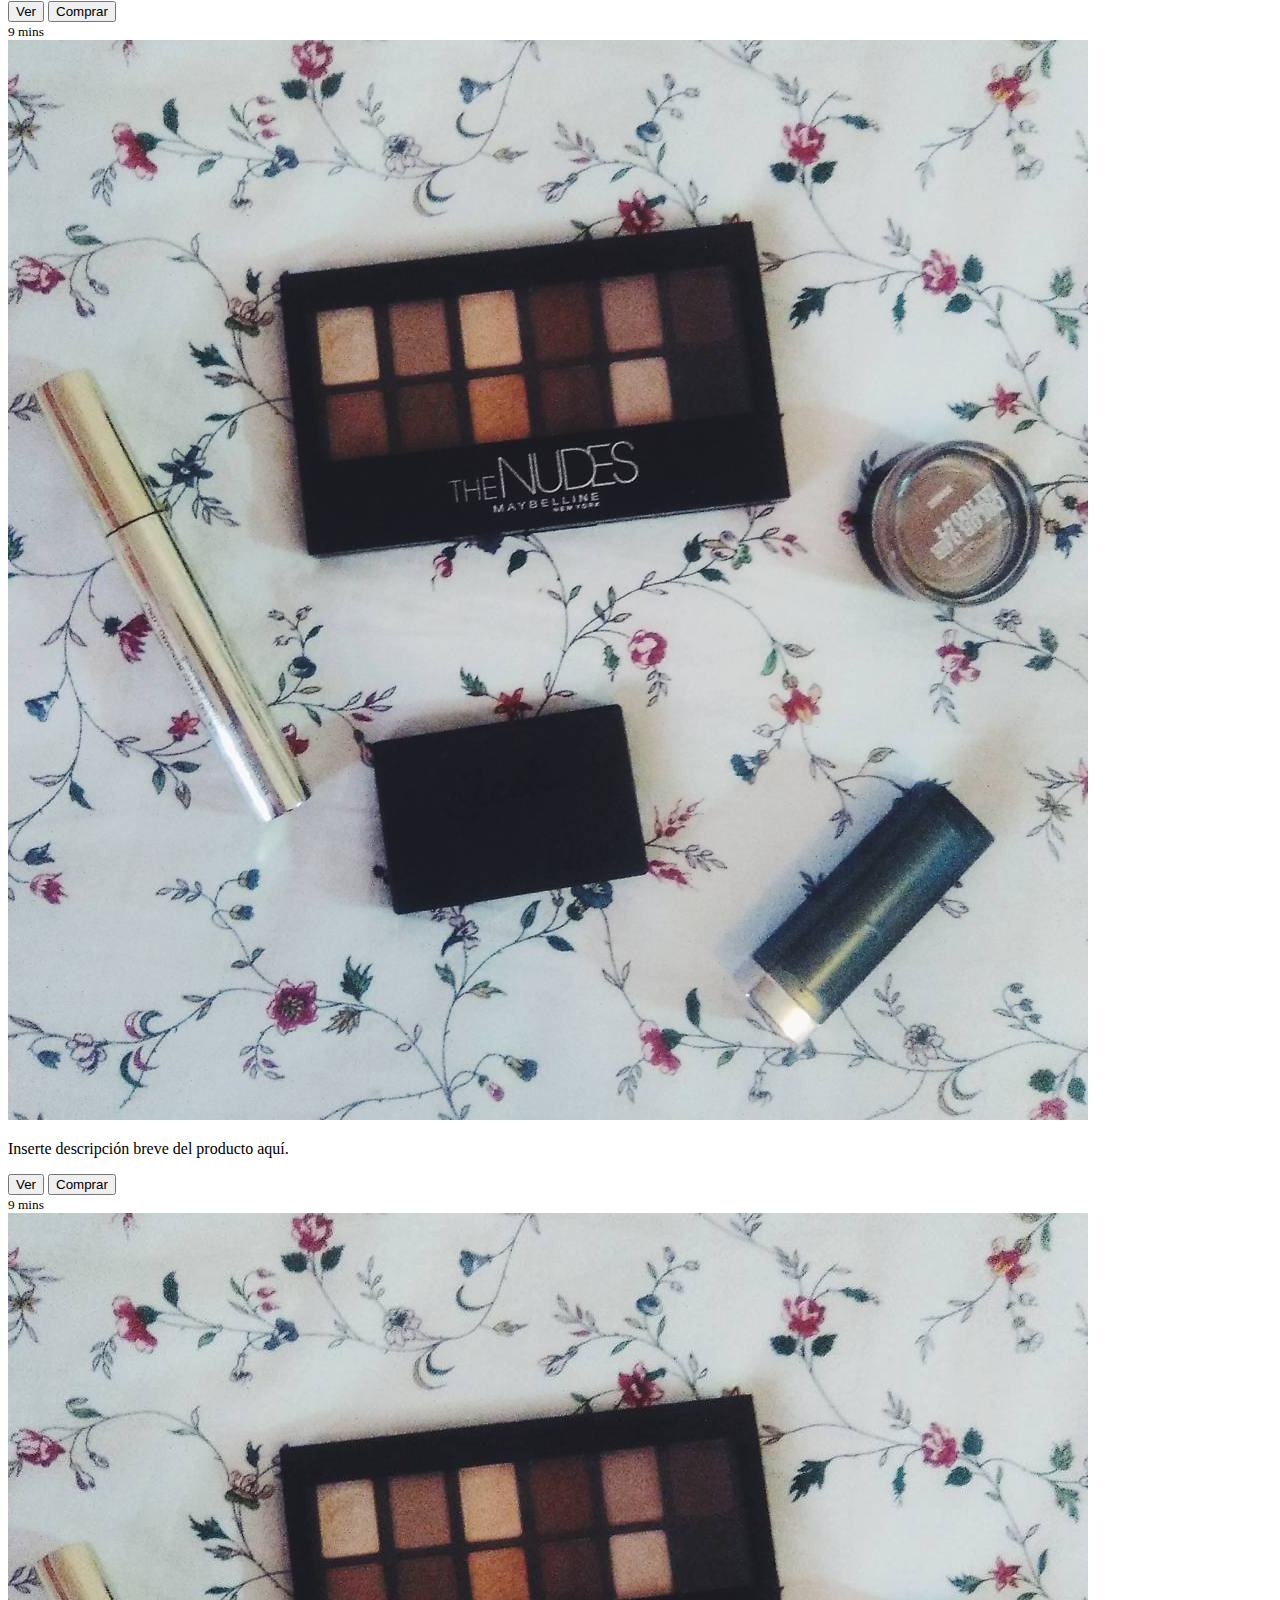
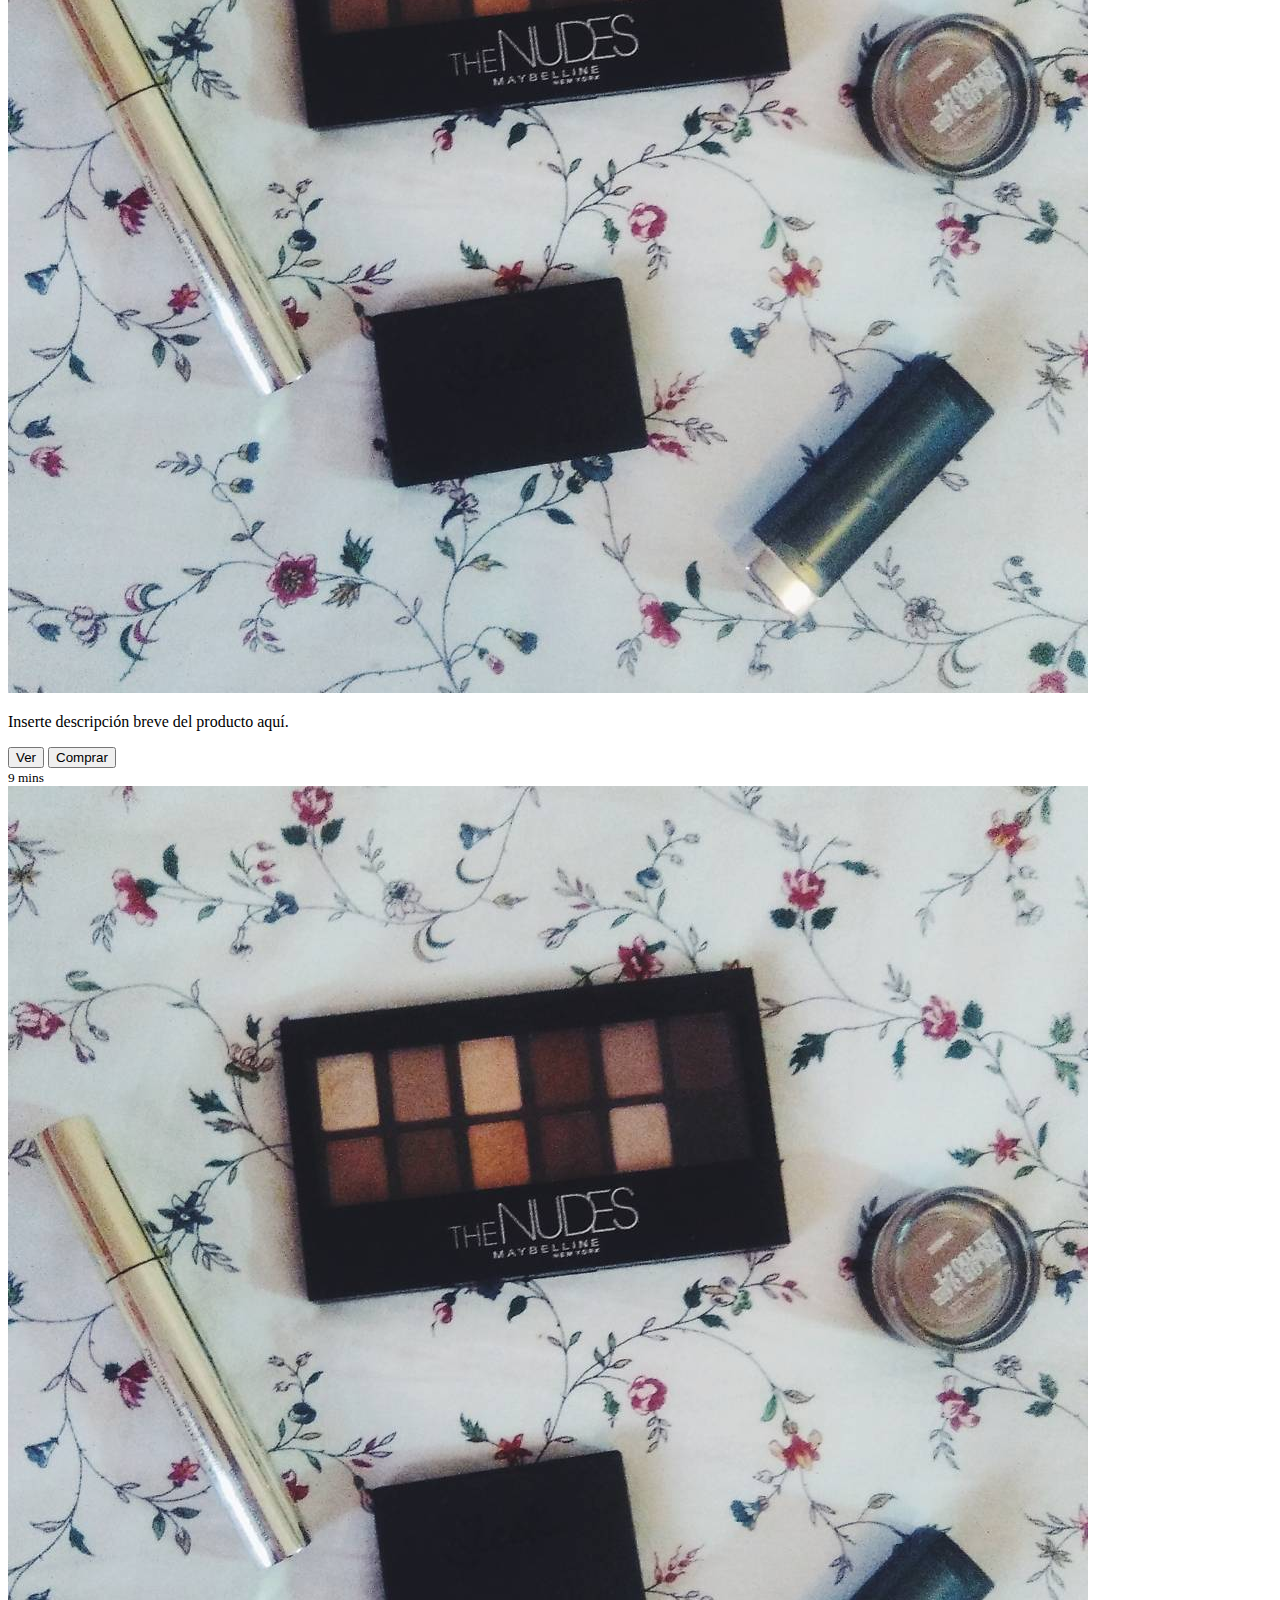
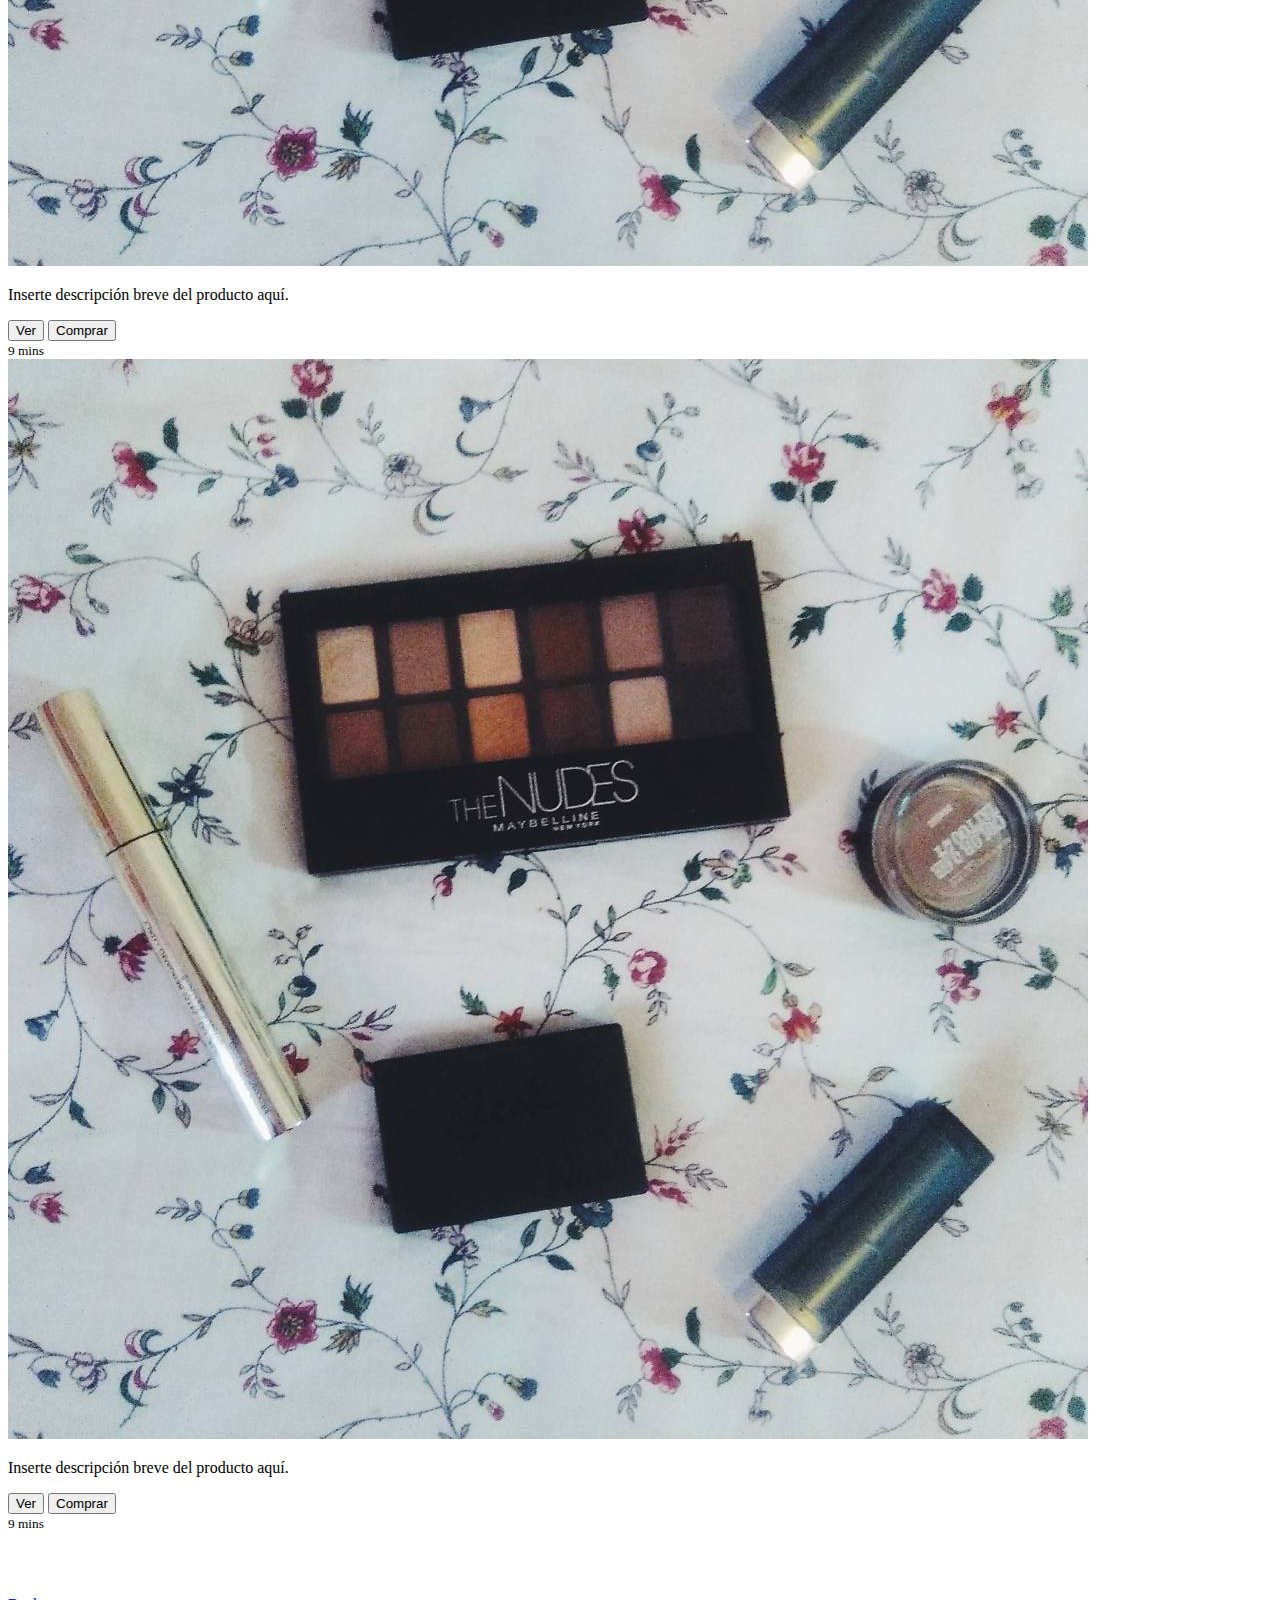
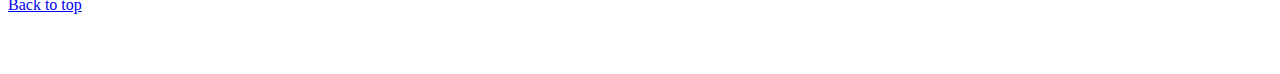
==== commit e30dd463: "added image" ====
--- a/products.html
+++ b/products.html
@@ -2,12 +2,12 @@
 <html lang="en">
   <head>
     <meta charset="utf-8">
-    <meta name="viewport" content="width=device-width, initial-scale=1, shrink-to-fit=no">
+    <meta name="Verport" content="width=device-width, initial-scale=1, shrink-to-fit=no">
     <meta name="description" content="">
     <meta name="author" content="">
     <link rel="icon" href="../../../../favicon.ico">
 
-    <title>Album example for Bootstrap</title>
+    <title>Nuestros Productos</title>
 
     <!-- Bootstrap core CSS -->
     <link rel="stylesheet" href="https://stackpath.bootstrapcdn.com/bootstrap/4.1.3/css/bootstrap.min.css" integrity="sha384-MCw98/SFnGE8fJT3GXwEOngsV7Zt27NXFoaoApmYm81iuXoPkFOJwJ8ERdknLPMO" crossorigin="anonymous">
@@ -40,8 +40,8 @@
       <div class="navbar navbar-dark bg-dark shadow-sm">
         <div class="container d-flex justify-content-between">
           <a href="#" class="navbar-brand d-flex align-items-center">
-            <svg xmlns="http://www.w3.org/2000/svg" width="20" height="20" viewBox="0 0 24 24" fill="none" stroke="currentColor" stroke-width="2" stroke-linecap="round" stroke-linejoin="round" class="mr-2"><path d="M23 19a2 2 0 0 1-2 2H3a2 2 0 0 1-2-2V8a2 2 0 0 1 2-2h4l2-3h6l2 3h4a2 2 0 0 1 2 2z"></path><circle cx="12" cy="13" r="4"></circle></svg>
-            <strong>Album</strong>
+            <svg xmlns="http://www.w3.org/2000/svg" width="20" height="20" VerBox="0 0 24 24" fill="none" stroke="currentColor" stroke-width="2" stroke-linecap="round" stroke-linejoin="round" class="mr-2"><path d="M23 19a2 2 0 0 1-2 2H3a2 2 0 0 1-2-2V8a2 2 0 0 1 2-2h4l2-3h6l2 3h4a2 2 0 0 1 2 2z"></path><circle cx="12" cy="13" r="4"></circle></svg>
+            <strong>Productos</strong>
           </a>
           <button class="navbar-toggler" type="button" data-toggle="collapse" data-target="#navbarHeader" aria-controls="navbarHeader" aria-expanded="false" aria-label="Toggle navigation">
             <span class="navbar-toggler-icon"></span>
@@ -71,133 +71,133 @@
               <div class="card mb-4 shadow-sm">
                 <img class="card-img-top" src="./resources/images/makeupdemo.jpg" alt="Card image cap">
                 <div class="card-body">
-                  <p class="card-text">This is a wider card with supporting text below as a natural lead-in to additional content. This content is a little bit longer.</p>
-                  <div class="d-flex justify-content-between align-items-center">
-                    <div class="btn-group">
-                      <button type="button" class="btn btn-sm btn-outline-secondary">View</button>
-                      <button type="button" class="btn btn-sm btn-outline-secondary">Edit</button>
-                    </div>
-                    <small class="text-muted">9 mins</small>
-                  </div>
-                </div>
-              </div>
-            </div>
-            <div class="col-md-4">
-              <div class="card mb-4 shadow-sm">
-                <img class="card-img-top" src="./resources/images/makeupdemo.jpg" alt="Card image cap">
-                <div class="card-body">
-                  <p class="card-text">This is a wider card with supporting text below as a natural lead-in to additional content. This content is a little bit longer.</p>
-                  <div class="d-flex justify-content-between align-items-center">
-                    <div class="btn-group">
-                      <button type="button" class="btn btn-sm btn-outline-secondary">View</button>
-                      <button type="button" class="btn btn-sm btn-outline-secondary">Edit</button>
-                    </div>
-                    <small class="text-muted">9 mins</small>
-                  </div>
-                </div>
-              </div>
-            </div>
-            <div class="col-md-4">
-              <div class="card mb-4 shadow-sm">
-                <img class="card-img-top" src="./resources/images/makeupdemo.jpg" alt="Card image cap">
-                <div class="card-body">
-                  <p class="card-text">This is a wider card with supporting text below as a natural lead-in to additional content. This content is a little bit longer.</p>
-                  <div class="d-flex justify-content-between align-items-center">
-                    <div class="btn-group">
-                      <button type="button" class="btn btn-sm btn-outline-secondary">View</button>
-                      <button type="button" class="btn btn-sm btn-outline-secondary">Edit</button>
-                    </div>
-                    <small class="text-muted">9 mins</small>
-                  </div>
-                </div>
-              </div>
-            </div>
-
-            <div class="col-md-4">
-              <div class="card mb-4 shadow-sm">
-                <img class="card-img-top" src="./resources/images/makeupdemo.jpg" alt="Card image cap">
-                <div class="card-body">
-                  <p class="card-text">This is a wider card with supporting text below as a natural lead-in to additional content. This content is a little bit longer.</p>
-                  <div class="d-flex justify-content-between align-items-center">
-                    <div class="btn-group">
-                      <button type="button" class="btn btn-sm btn-outline-secondary">View</button>
-                      <button type="button" class="btn btn-sm btn-outline-secondary">Edit</button>
-                    </div>
-                    <small class="text-muted">9 mins</small>
-                  </div>
-                </div>
-              </div>
-            </div>
-            <div class="col-md-4">
-              <div class="card mb-4 shadow-sm">
-                <img class="card-img-top" src="./resources/images/makeupdemo.jpg" alt="Card image cap">
-                <div class="card-body">
-                  <p class="card-text">This is a wider card with supporting text below as a natural lead-in to additional content. This content is a little bit longer.</p>
-                  <div class="d-flex justify-content-between align-items-center">
-                    <div class="btn-group">
-                      <button type="button" class="btn btn-sm btn-outline-secondary">View</button>
-                      <button type="button" class="btn btn-sm btn-outline-secondary">Edit</button>
-                    </div>
-                    <small class="text-muted">9 mins</small>
-                  </div>
-                </div>
-              </div>
-            </div>
-            <div class="col-md-4">
-              <div class="card mb-4 shadow-sm">
-                <img class="card-img-top" src="./resources/images/makeupdemo.jpg" alt="Card image cap">
-                <div class="card-body">
-                  <p class="card-text">This is a wider card with supporting text below as a natural lead-in to additional content. This content is a little bit longer.</p>
-                  <div class="d-flex justify-content-between align-items-center">
-                    <div class="btn-group">
-                      <button type="button" class="btn btn-sm btn-outline-secondary">View</button>
-                      <button type="button" class="btn btn-sm btn-outline-secondary">Edit</button>
-                    </div>
-                    <small class="text-muted">9 mins</small>
-                  </div>
-                </div>
-              </div>
-            </div>
-
-            <div class="col-md-4">
-              <div class="card mb-4 shadow-sm">
-                <img class="card-img-top" src="./resources/images/makeupdemo.jpg" alt="Card image cap">
-                <div class="card-body">
-                  <p class="card-text">This is a wider card with supporting text below as a natural lead-in to additional content. This content is a little bit longer.</p>
-                  <div class="d-flex justify-content-between align-items-center">
-                    <div class="btn-group">
-                      <button type="button" class="btn btn-sm btn-outline-secondary">View</button>
-                      <button type="button" class="btn btn-sm btn-outline-secondary">Edit</button>
-                    </div>
-                    <small class="text-muted">9 mins</small>
-                  </div>
-                </div>
-              </div>
-            </div>
-            <div class="col-md-4">
-              <div class="card mb-4 shadow-sm">
-                <img class="card-img-top" src="./resources/images/makeupdemo.jpg" alt="Card image cap">
-                <div class="card-body">
-                  <p class="card-text">This is a wider card with supporting text below as a natural lead-in to additional content. This content is a little bit longer.</p>
-                  <div class="d-flex justify-content-between align-items-center">
-                    <div class="btn-group">
-                      <button type="button" class="btn btn-sm btn-outline-secondary">View</button>
-                      <button type="button" class="btn btn-sm btn-outline-secondary">Edit</button>
-                    </div>
-                    <small class="text-muted">9 mins</small>
-                  </div>
-                </div>
-              </div>
-            </div>
-            <div class="col-md-4">
-              <div class="card mb-4 shadow-sm">
-                <img class="card-img-top" src="./resources/images/makeupdemo.jpg" alt="Card image cap">
-                <div class="card-body">
-                  <p class="card-text">This is a wider card with supporting text below as a natural lead-in to additional content. This content is a little bit longer.</p>
-                  <div class="d-flex justify-content-between align-items-center">
-                    <div class="btn-group">
-                      <button type="button" class="btn btn-sm btn-outline-secondary">View</button>
-                      <button type="button" class="btn btn-sm btn-outline-secondary">Edit</button>
+                  <p class="card-text">Inserte descripción breve del producto aquí.</p>
+                  <div class="d-flex justify-content-between align-items-center">
+                    <div class="btn-group">
+                      <button type="button" class="btn btn-sm btn-outline-secondary">Ver</button>
+                      <button type="button" class="btn btn-sm btn-outline-secondary">Comprar</button>
+                    </div>
+                    <small class="text-muted">9 mins</small>
+                  </div>
+                </div>
+              </div>
+            </div>
+            <div class="col-md-4">
+              <div class="card mb-4 shadow-sm">
+                <img class="card-img-top" src="./resources/images/makeupdemo.jpg" alt="Card image cap">
+                <div class="card-body">
+                  <p class="card-text">Inserte descripción breve del producto aquí.</p>
+                  <div class="d-flex justify-content-between align-items-center">
+                    <div class="btn-group">
+                      <button type="button" class="btn btn-sm btn-outline-secondary">Ver</button>
+                      <button type="button" class="btn btn-sm btn-outline-secondary">Comprar</button>
+                    </div>
+                    <small class="text-muted">9 mins</small>
+                  </div>
+                </div>
+              </div>
+            </div>
+            <div class="col-md-4">
+              <div class="card mb-4 shadow-sm">
+                <img class="card-img-top" src="./resources/images/makeupdemo.jpg" alt="Card image cap">
+                <div class="card-body">
+                  <p class="card-text">Inserte descripción breve del producto aquí.</p>
+                  <div class="d-flex justify-content-between align-items-center">
+                    <div class="btn-group">
+                      <button type="button" class="btn btn-sm btn-outline-secondary">Ver</button>
+                      <button type="button" class="btn btn-sm btn-outline-secondary">Comprar</button>
+                    </div>
+                    <small class="text-muted">9 mins</small>
+                  </div>
+                </div>
+              </div>
+            </div>
+
+            <div class="col-md-4">
+              <div class="card mb-4 shadow-sm">
+                <img class="card-img-top" src="./resources/images/makeupdemo.jpg" alt="Card image cap">
+                <div class="card-body">
+                  <p class="card-text">Inserte descripción breve del producto aquí.</p>
+                  <div class="d-flex justify-content-between align-items-center">
+                    <div class="btn-group">
+                      <button type="button" class="btn btn-sm btn-outline-secondary">Ver</button>
+                      <button type="button" class="btn btn-sm btn-outline-secondary">Comprar</button>
+                    </div>
+                    <small class="text-muted">9 mins</small>
+                  </div>
+                </div>
+              </div>
+            </div>
+            <div class="col-md-4">
+              <div class="card mb-4 shadow-sm">
+                <img class="card-img-top" src="./resources/images/makeupdemo.jpg" alt="Card image cap">
+                <div class="card-body">
+                  <p class="card-text">Inserte descripción breve del producto aquí.</p>
+                  <div class="d-flex justify-content-between align-items-center">
+                    <div class="btn-group">
+                      <button type="button" class="btn btn-sm btn-outline-secondary">Ver</button>
+                      <button type="button" class="btn btn-sm btn-outline-secondary">Comprar</button>
+                    </div>
+                    <small class="text-muted">9 mins</small>
+                  </div>
+                </div>
+              </div>
+            </div>
+            <div class="col-md-4">
+              <div class="card mb-4 shadow-sm">
+                <img class="card-img-top" src="./resources/images/makeupdemo.jpg" alt="Card image cap">
+                <div class="card-body">
+                  <p class="card-text">Inserte descripción breve del producto aquí.</p>
+                  <div class="d-flex justify-content-between align-items-center">
+                    <div class="btn-group">
+                      <button type="button" class="btn btn-sm btn-outline-secondary">Ver</button>
+                      <button type="button" class="btn btn-sm btn-outline-secondary">Comprar</button>
+                    </div>
+                    <small class="text-muted">9 mins</small>
+                  </div>
+                </div>
+              </div>
+            </div>
+
+            <div class="col-md-4">
+              <div class="card mb-4 shadow-sm">
+                <img class="card-img-top" src="./resources/images/makeupdemo.jpg" alt="Card image cap">
+                <div class="card-body">
+                  <p class="card-text">Inserte descripción breve del producto aquí.</p>
+                  <div class="d-flex justify-content-between align-items-center">
+                    <div class="btn-group">
+                      <button type="button" class="btn btn-sm btn-outline-secondary">Ver</button>
+                      <button type="button" class="btn btn-sm btn-outline-secondary">Comprar</button>
+                    </div>
+                    <small class="text-muted">9 mins</small>
+                  </div>
+                </div>
+              </div>
+            </div>
+            <div class="col-md-4">
+              <div class="card mb-4 shadow-sm">
+                <img class="card-img-top" src="./resources/images/makeupdemo.jpg" alt="Card image cap">
+                <div class="card-body">
+                  <p class="card-text">Inserte descripción breve del producto aquí.</p>
+                  <div class="d-flex justify-content-between align-items-center">
+                    <div class="btn-group">
+                      <button type="button" class="btn btn-sm btn-outline-secondary">Ver</button>
+                      <button type="button" class="btn btn-sm btn-outline-secondary">Comprar</button>
+                    </div>
+                    <small class="text-muted">9 mins</small>
+                  </div>
+                </div>
+              </div>
+            </div>
+            <div class="col-md-4">
+              <div class="card mb-4 shadow-sm">
+                <img class="card-img-top" src="./resources/images/makeupdemo.jpg" alt="Card image cap">
+                <div class="card-body">
+                  <p class="card-text">Inserte descripción breve del producto aquí.</p>
+                  <div class="d-flex justify-content-between align-items-center">
+                    <div class="btn-group">
+                      <button type="button" class="btn btn-sm btn-outline-secondary">Ver</button>
+                      <button type="button" class="btn btn-sm btn-outline-secondary">Comprar</button>
                     </div>
                     <small class="text-muted">9 mins</small>
                   </div>
@@ -215,8 +215,6 @@
         <p class="float-right">
           <a href="#">Back to top</a>
         </p>
-        <p>Album example is &copy; Bootstrap, but please download and customize it for yourself!</p>
-        <p>New to Bootstrap? <a href="../../">Visit the homepage</a> or read our <a href="../../getting-started/">getting started guide</a>.</p>
       </div>
     </footer>
 
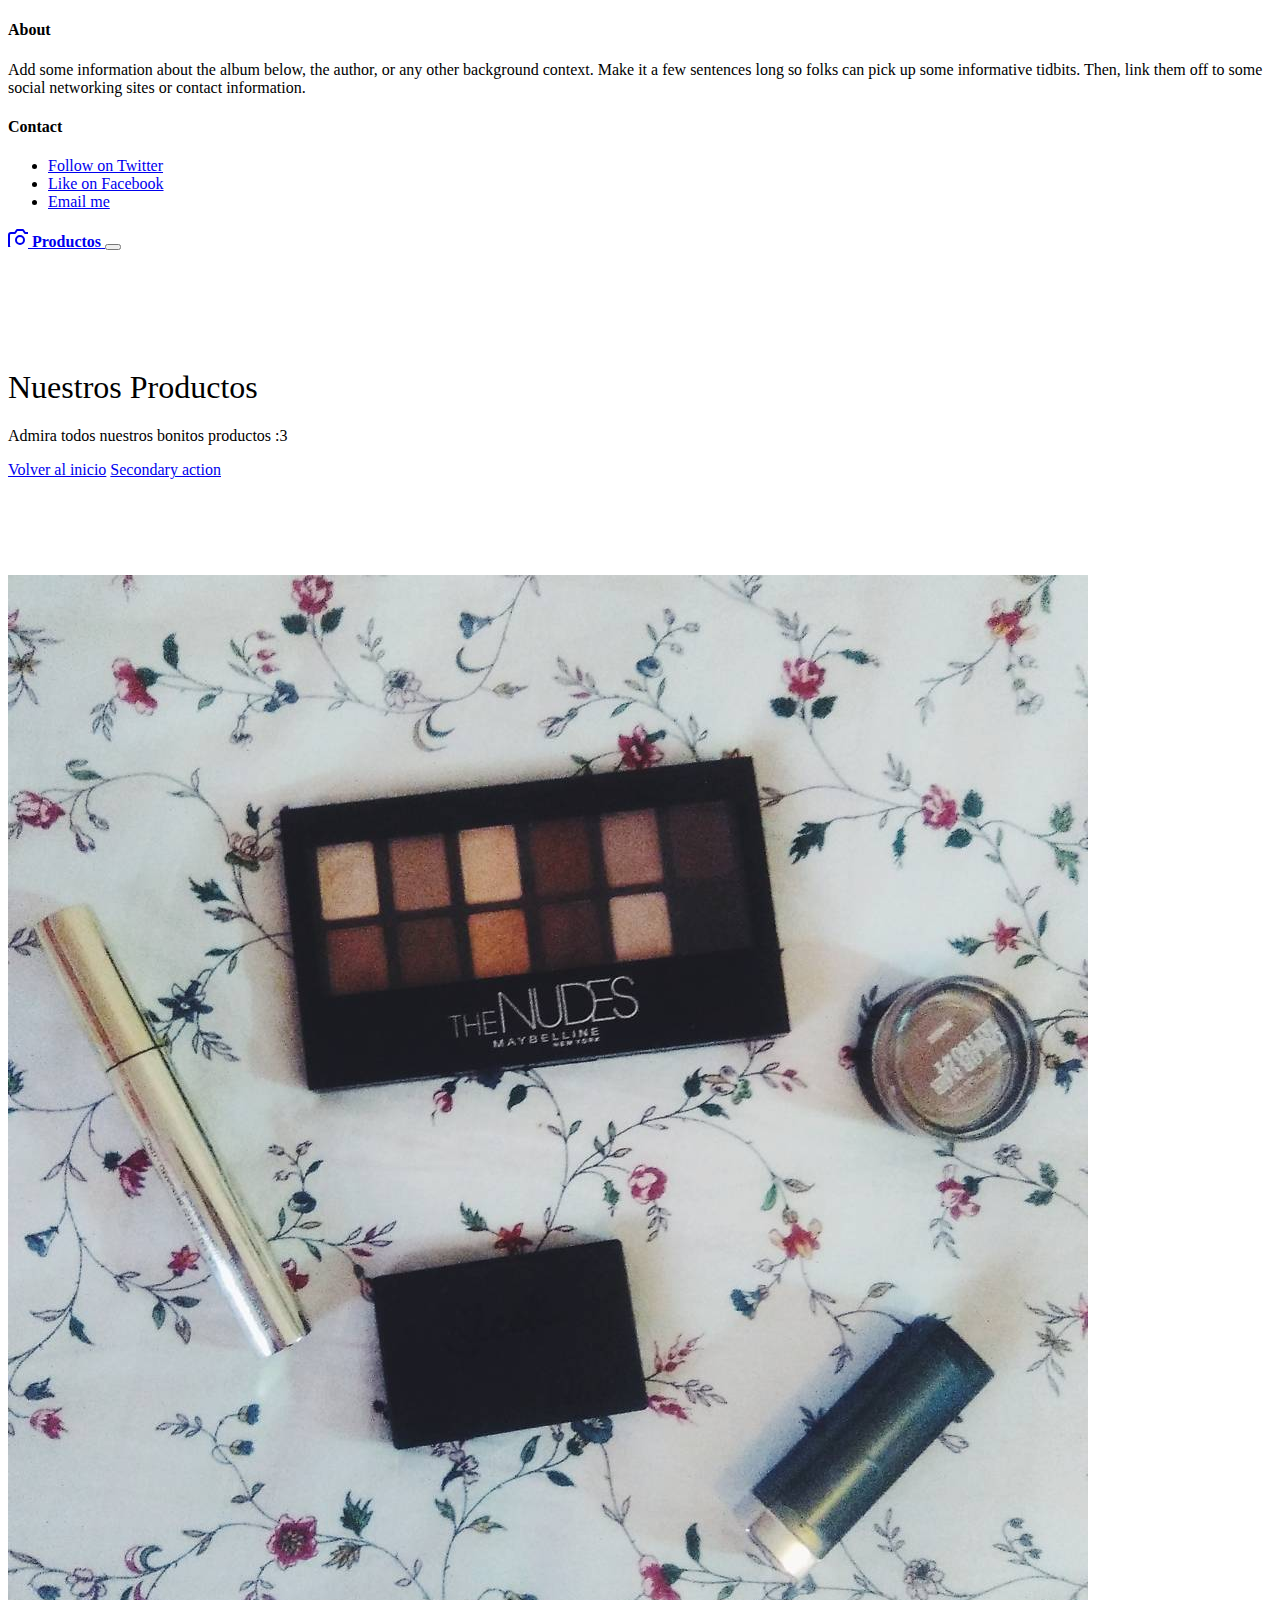
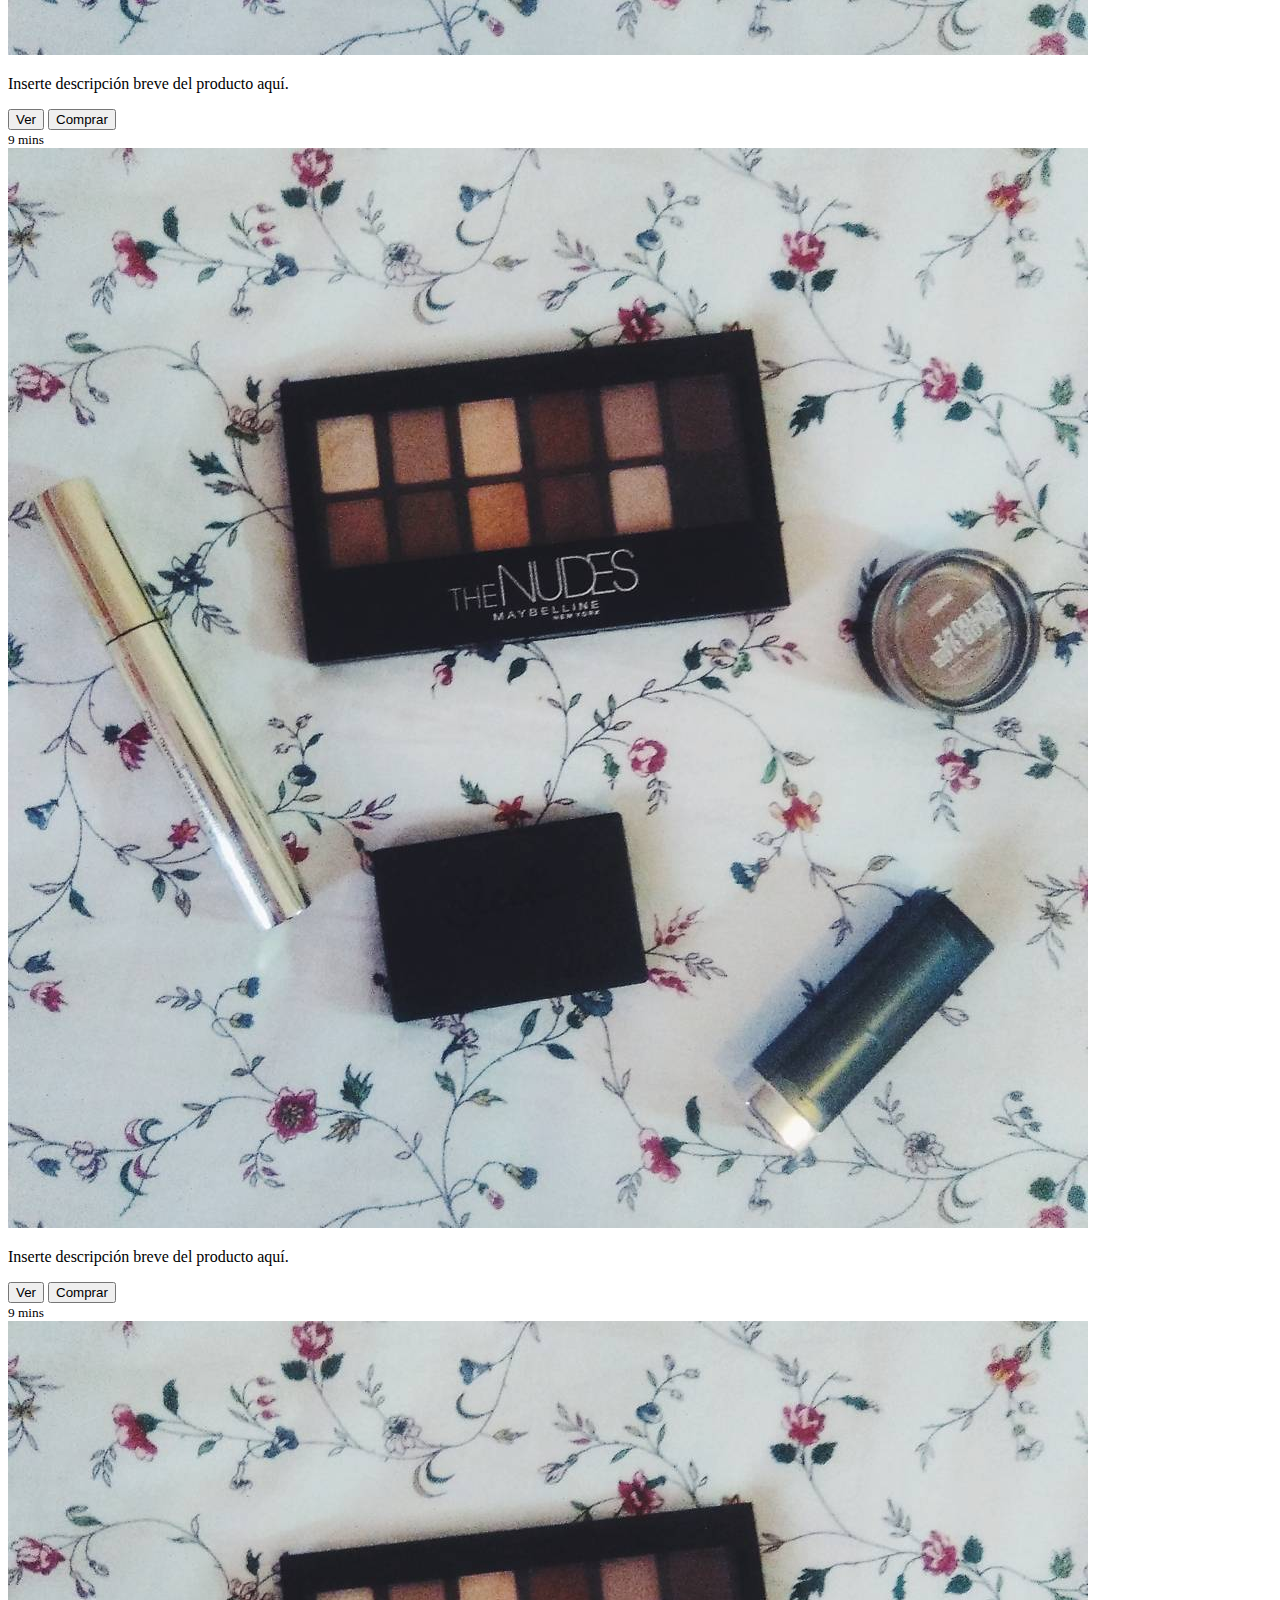
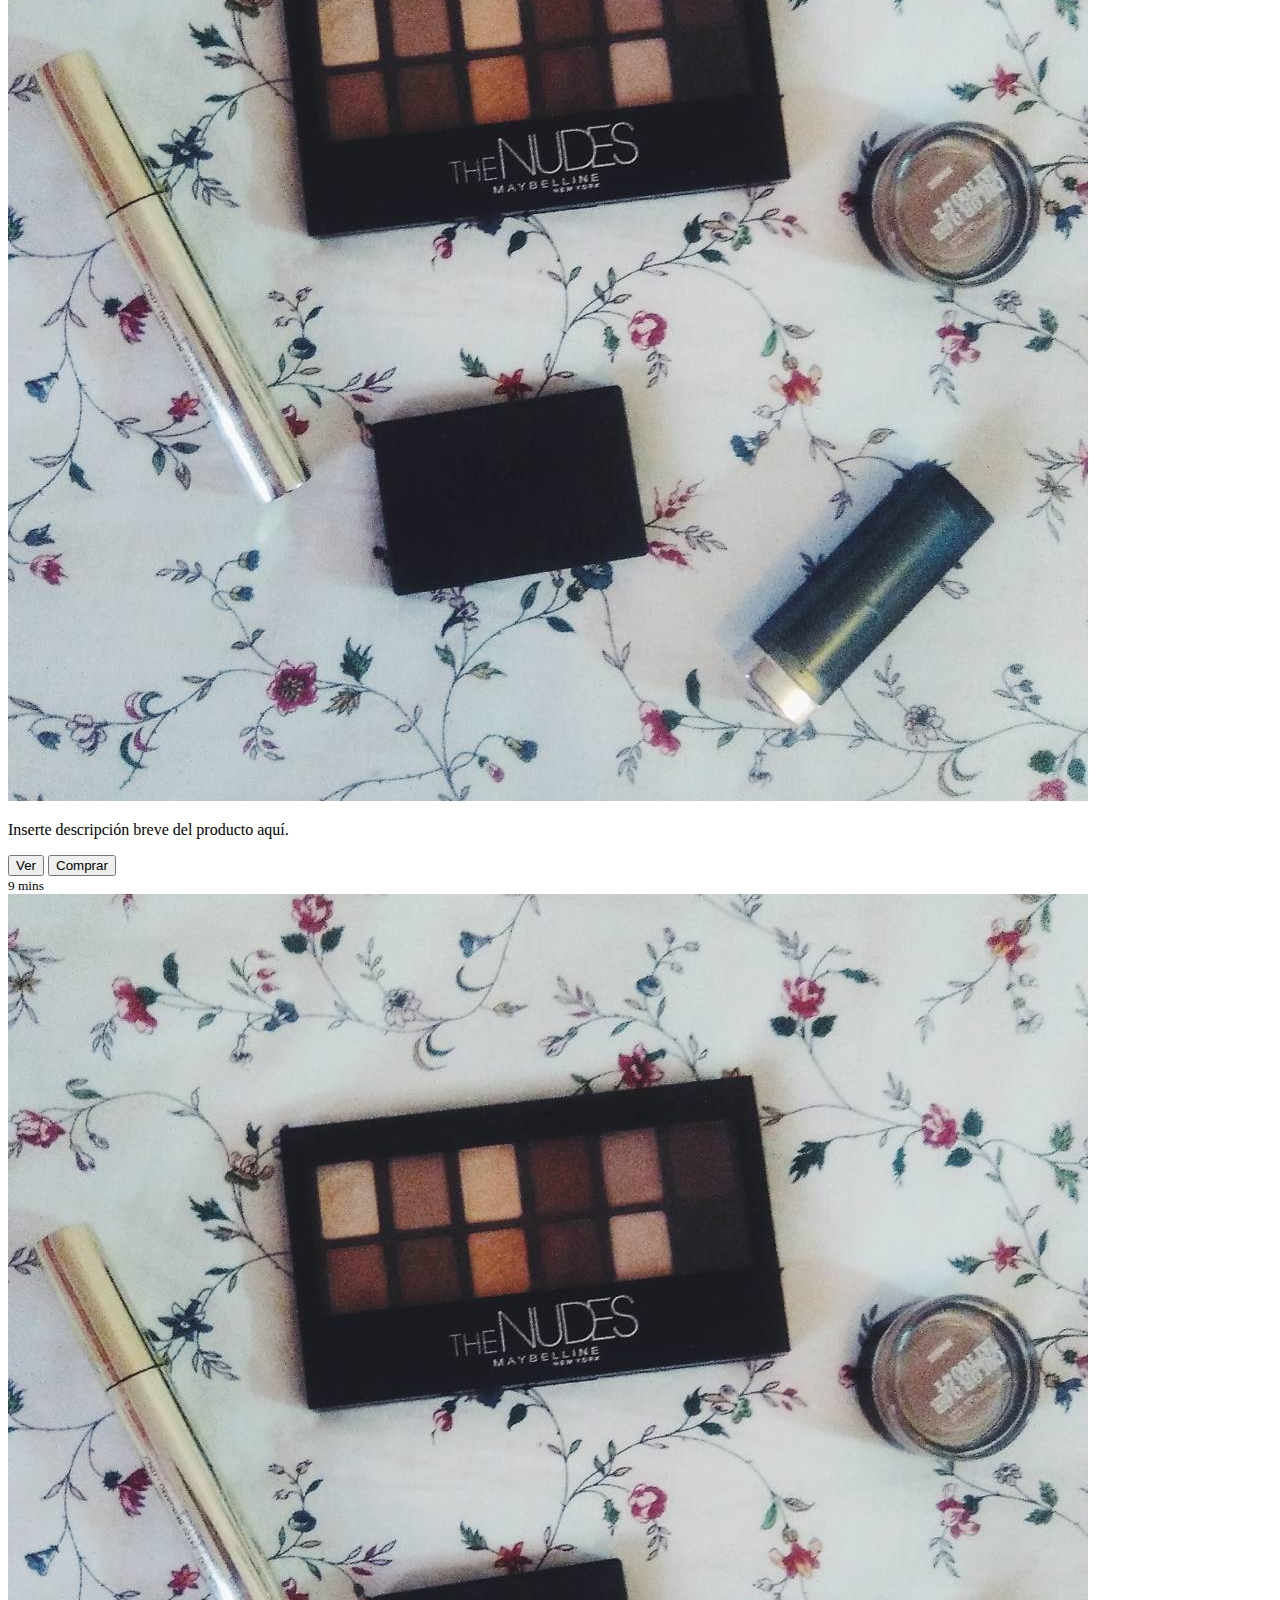
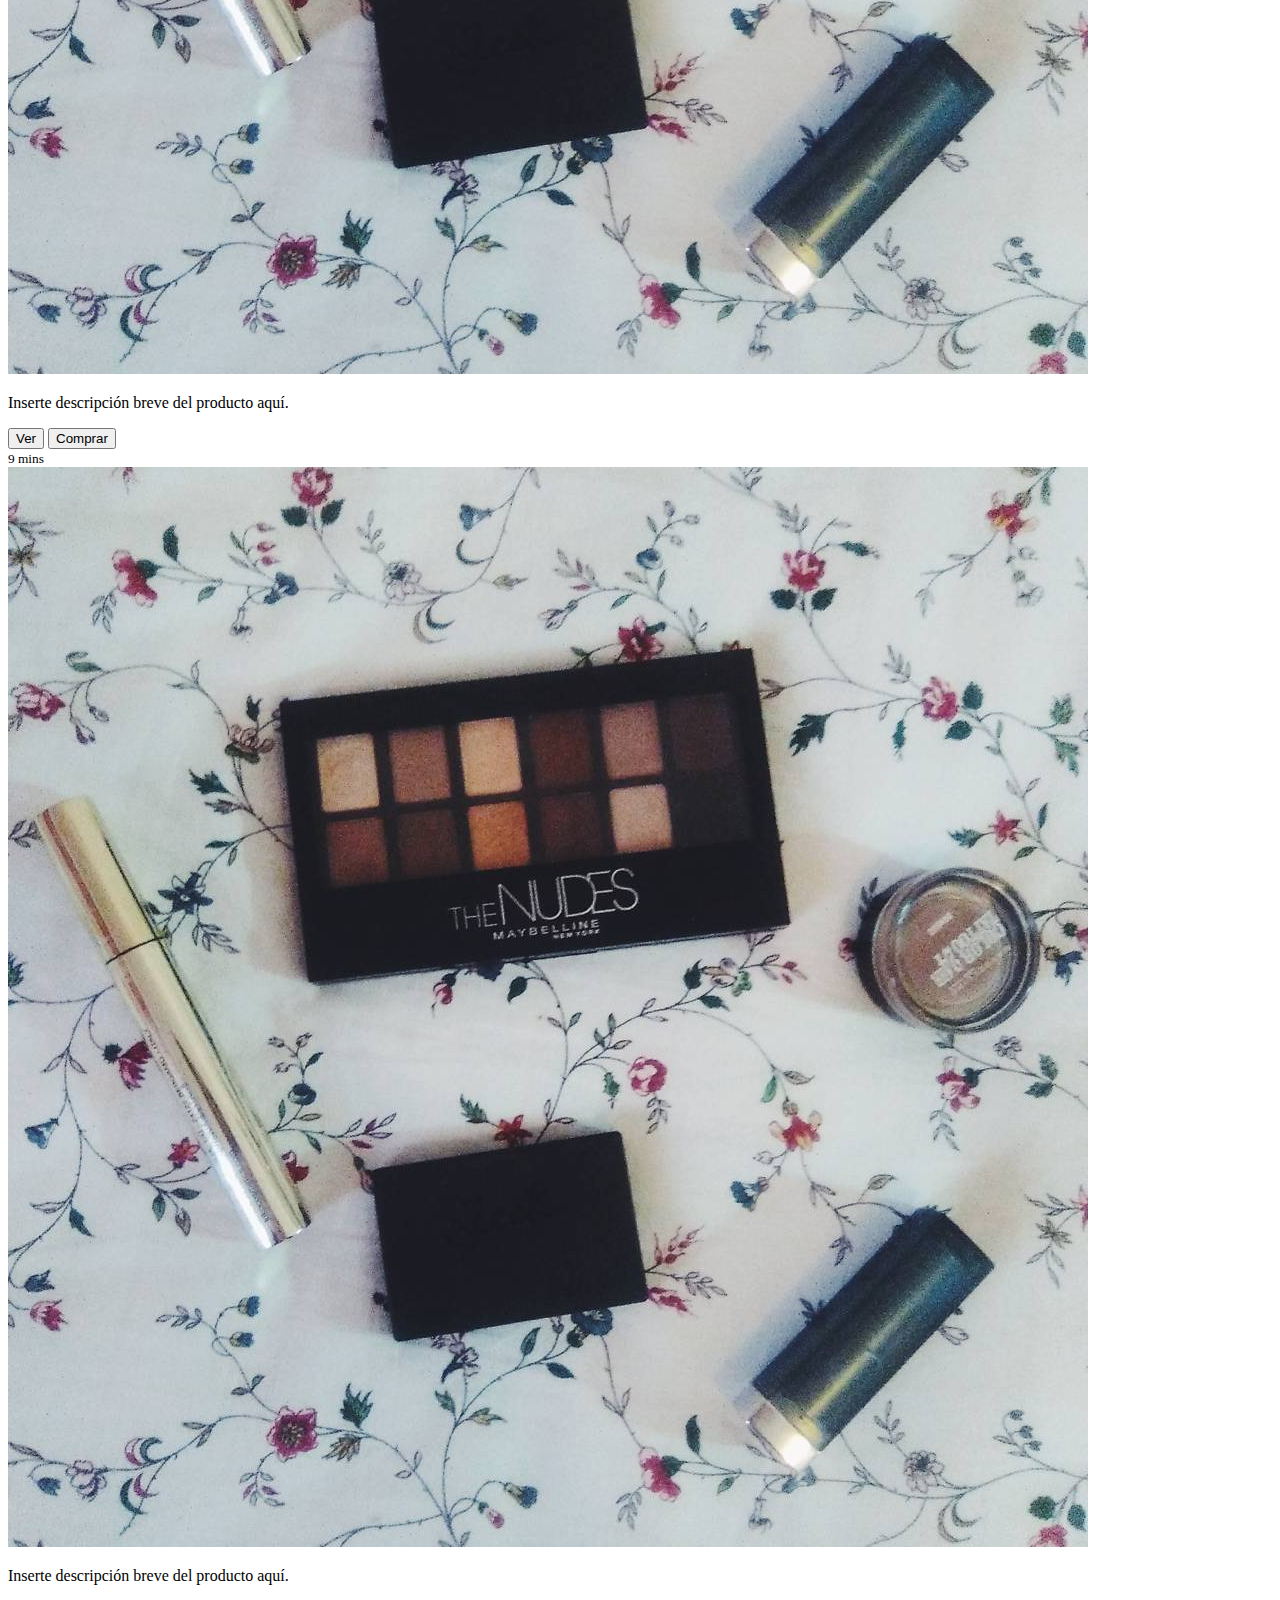
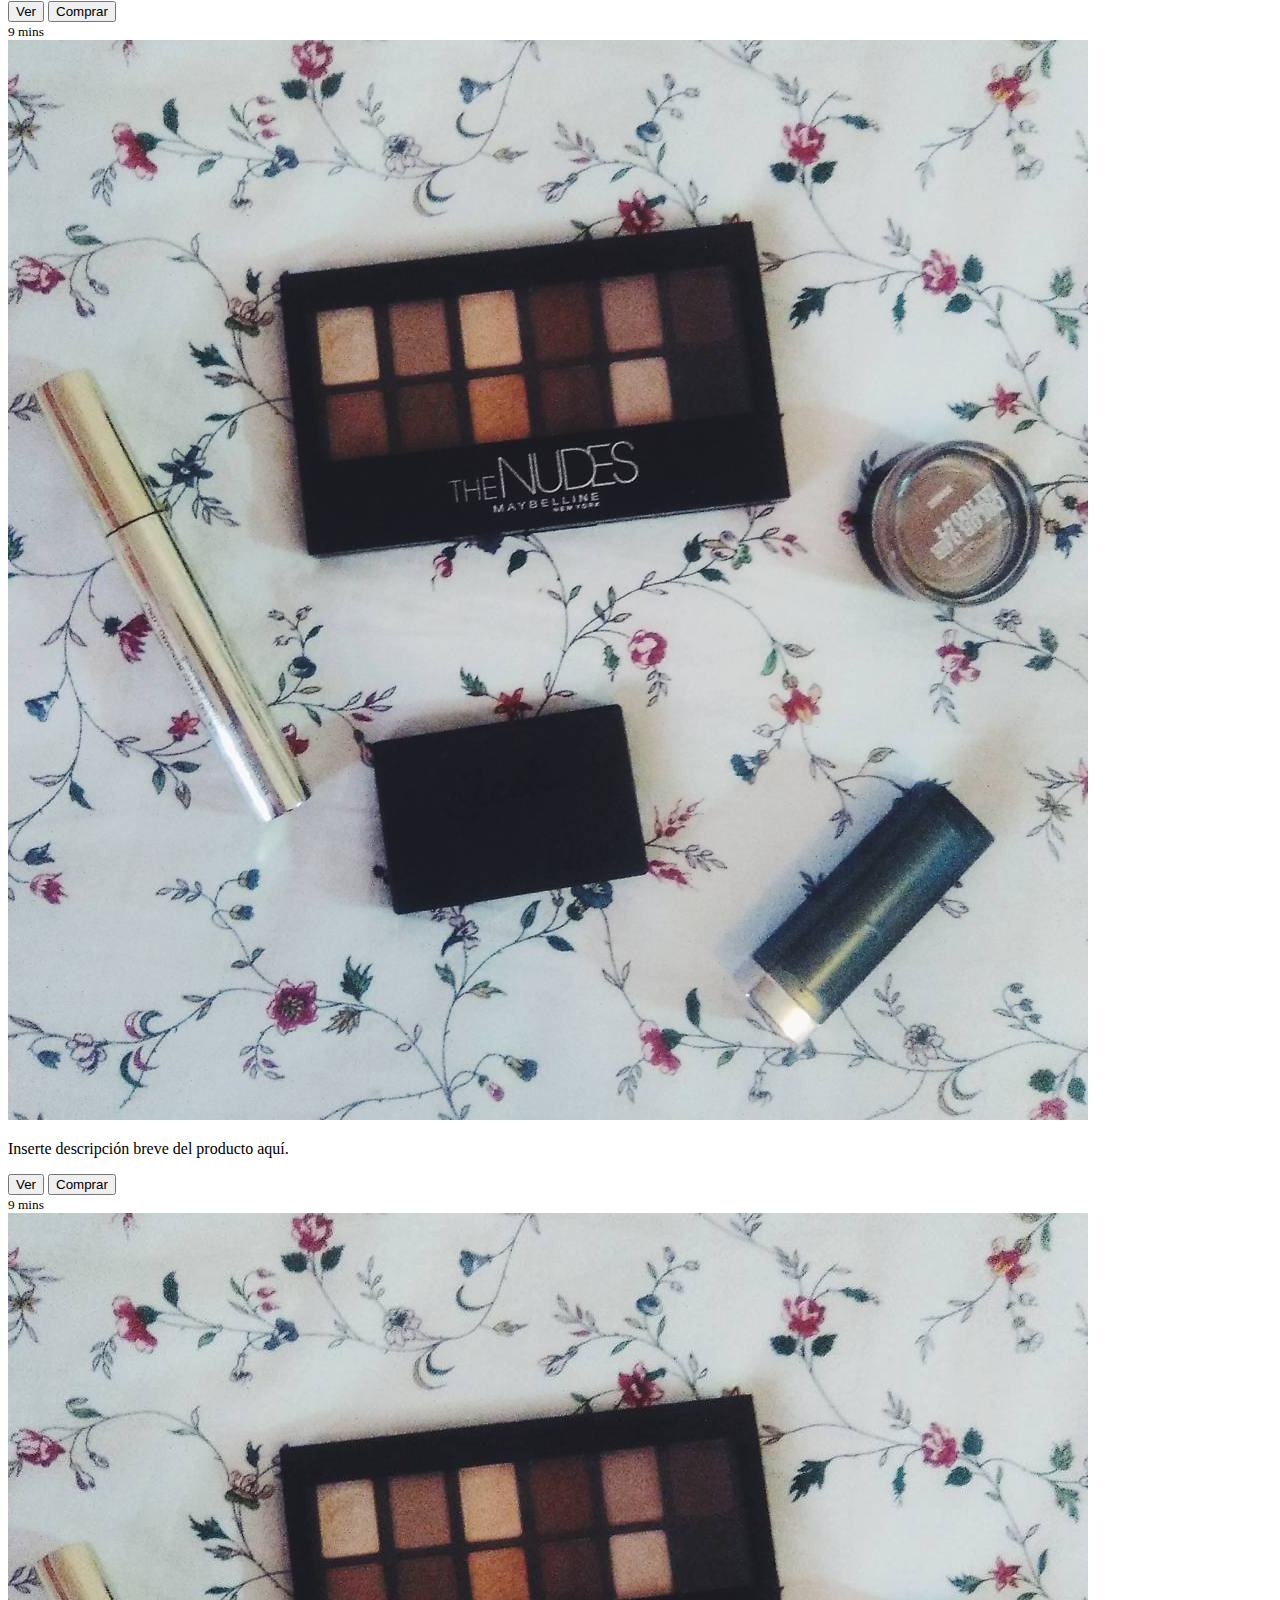
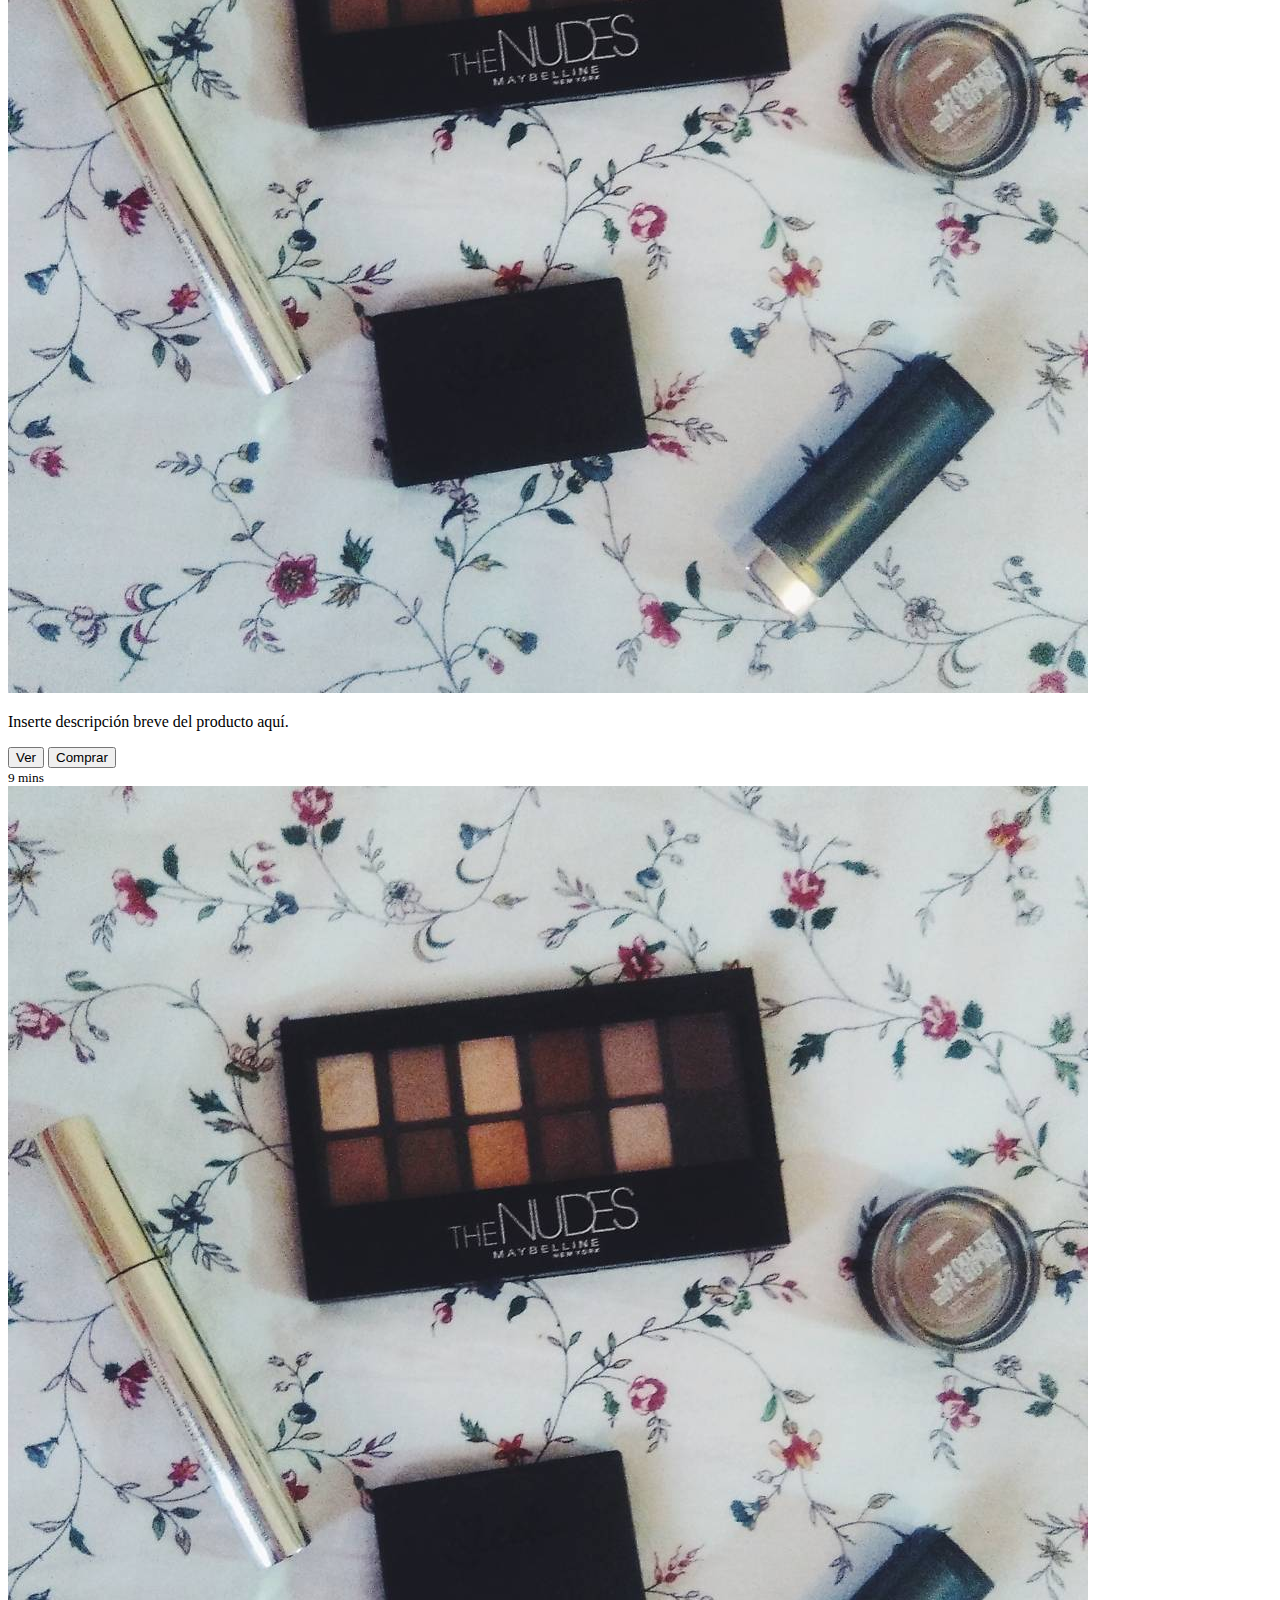
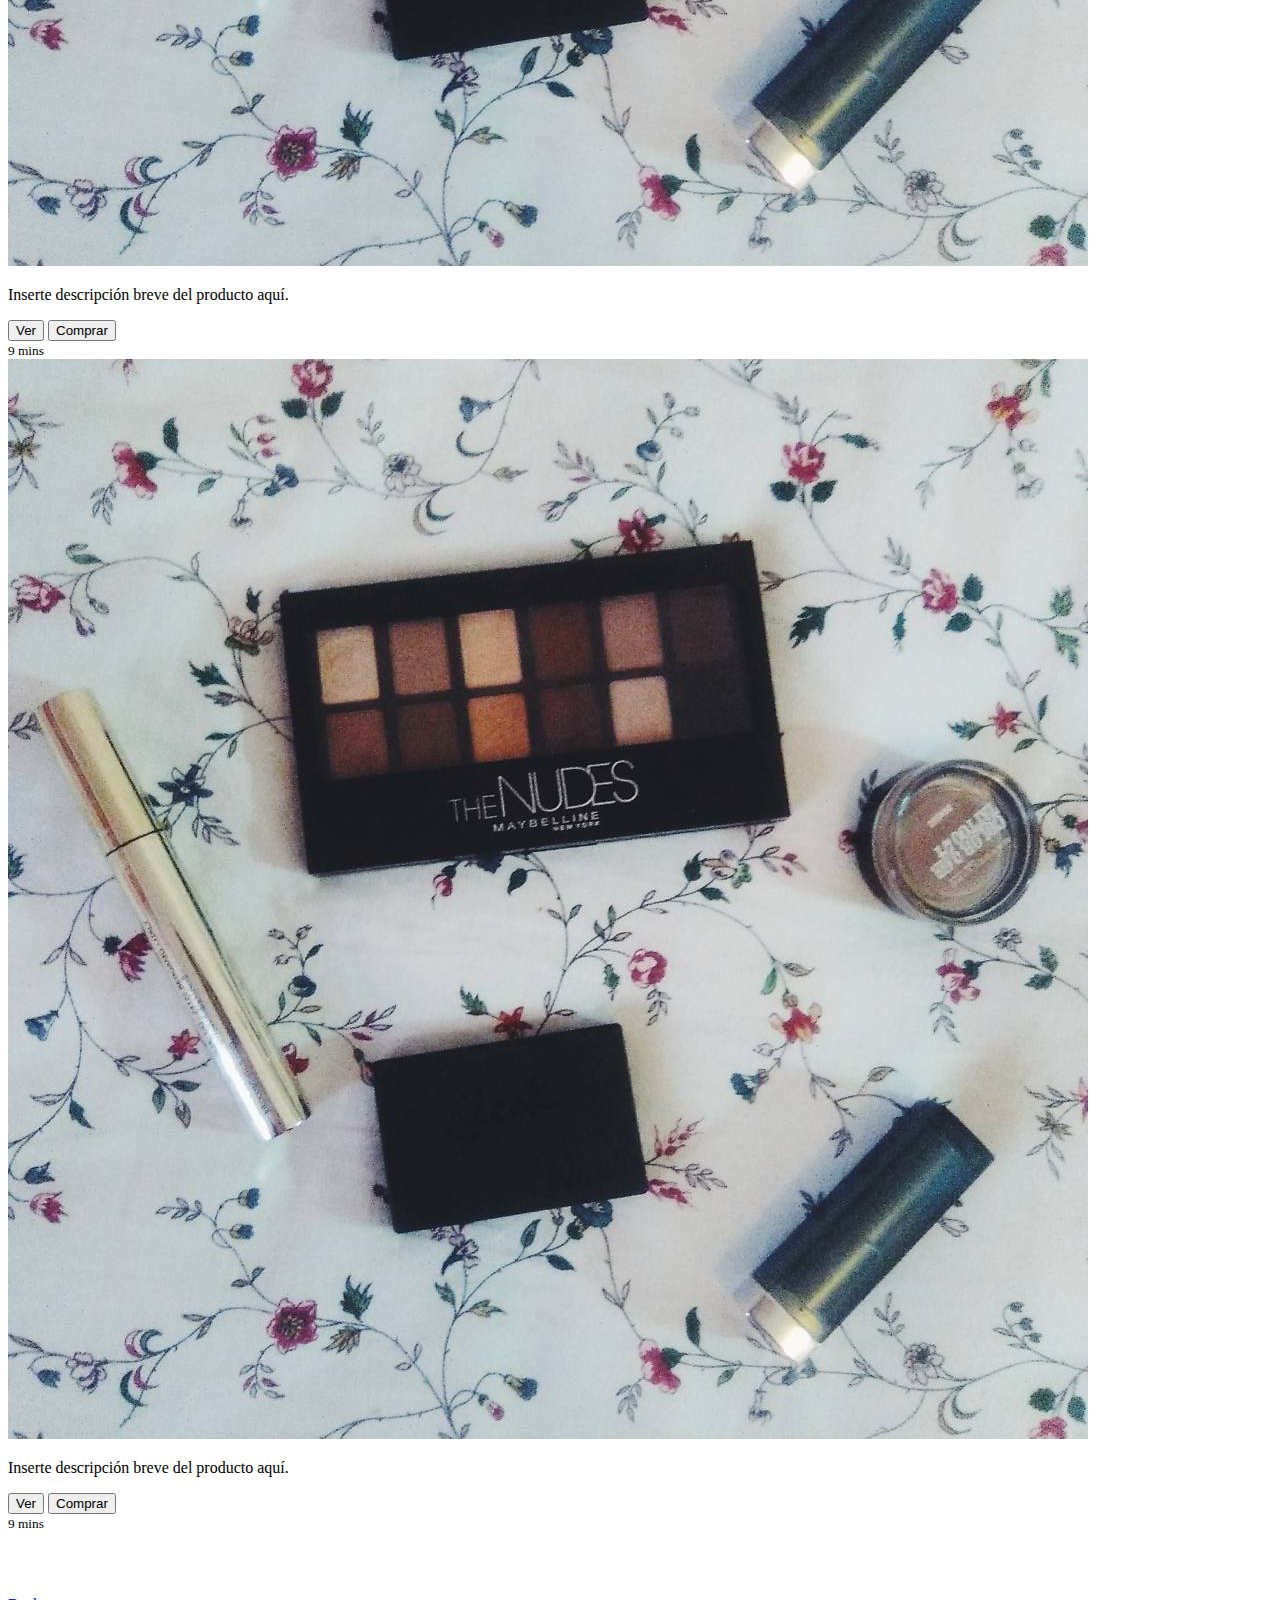
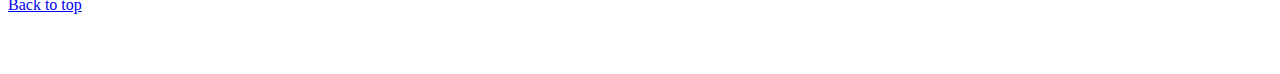
==== commit 11be63cb: "added button" ====
--- a/products.html
+++ b/products.html
@@ -57,7 +57,7 @@
           <h1 class="jumbotron-heading">Nuestros Productos</h1>
           <p class="lead text-muted">Admira todos nuestros bonitos productos :3</p>
           <p>
-            <a href="#" class="btn btn-primary my-2">Main call to action</a>
+            <a href="index.html" class="btn btn-primary my-2">Volver al inicio</a>
             <a href="#" class="btn btn-secondary my-2">Secondary action</a>
           </p>
         </div>
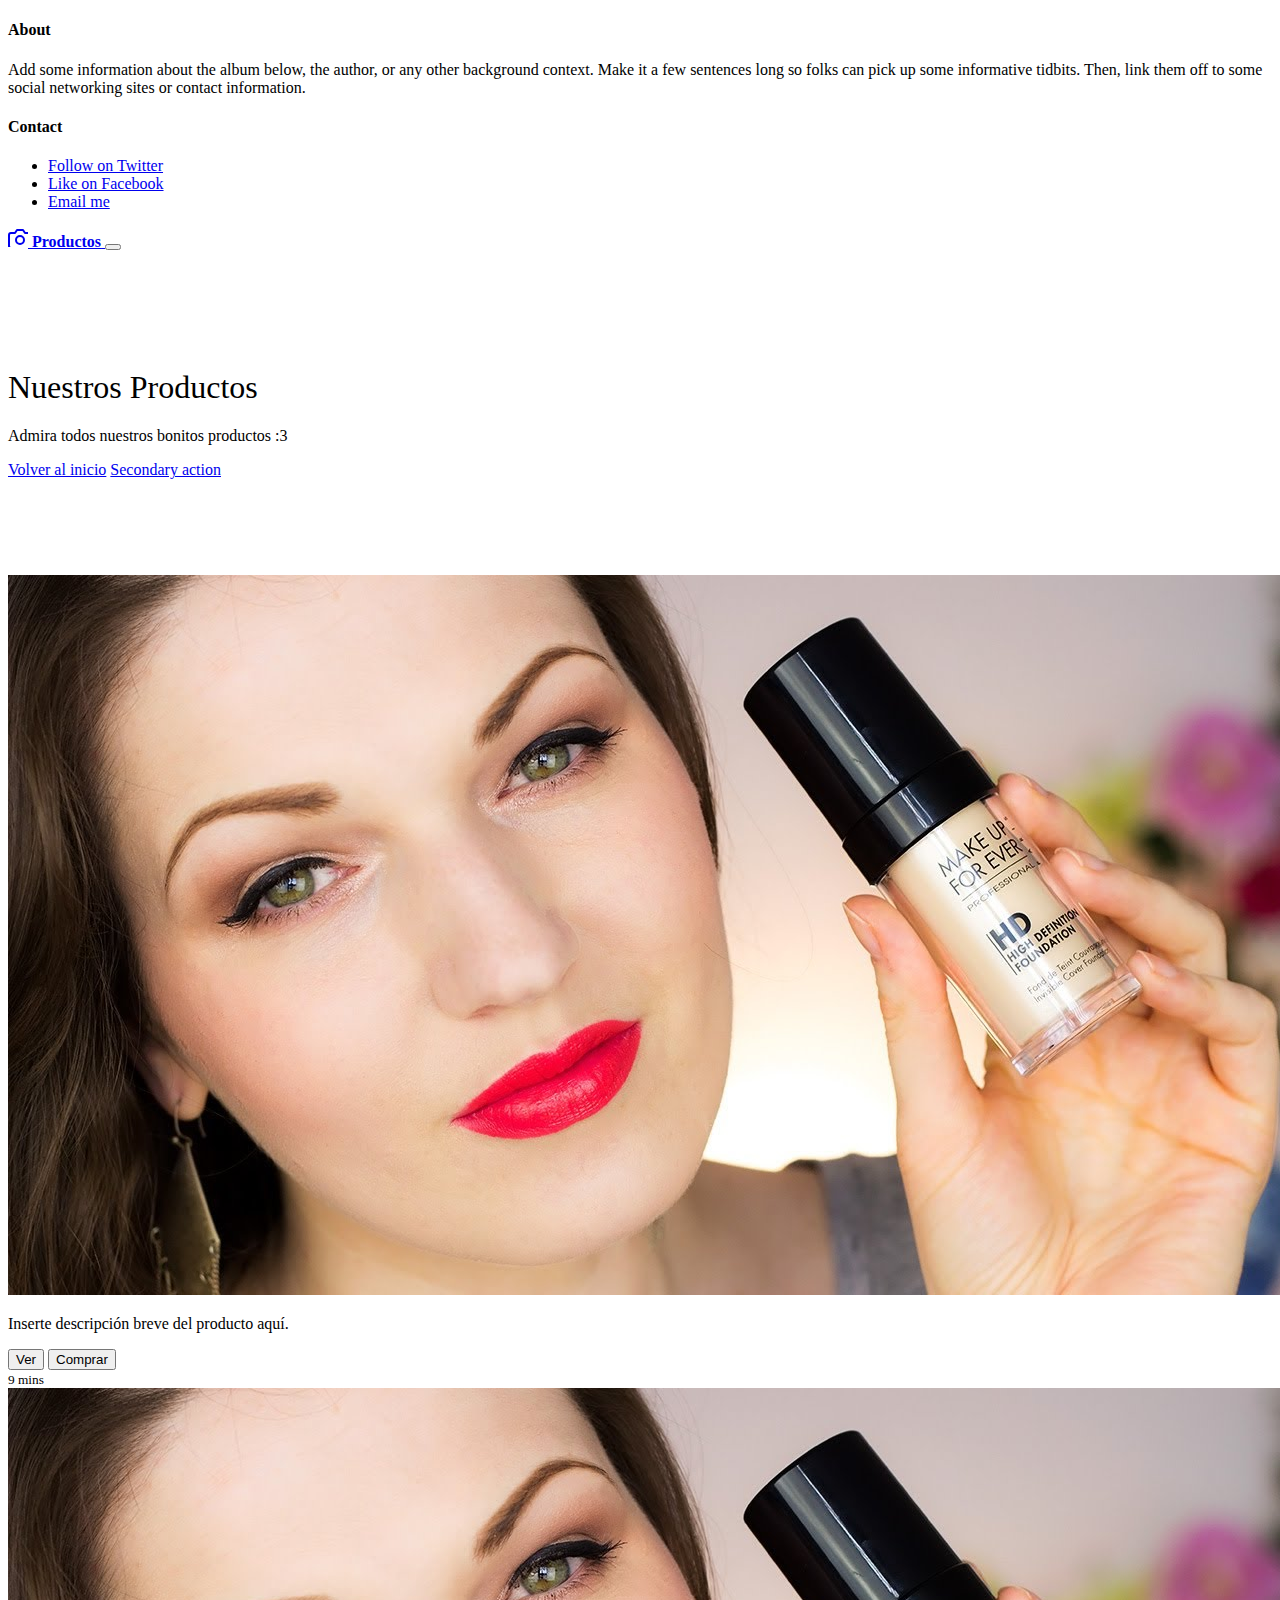
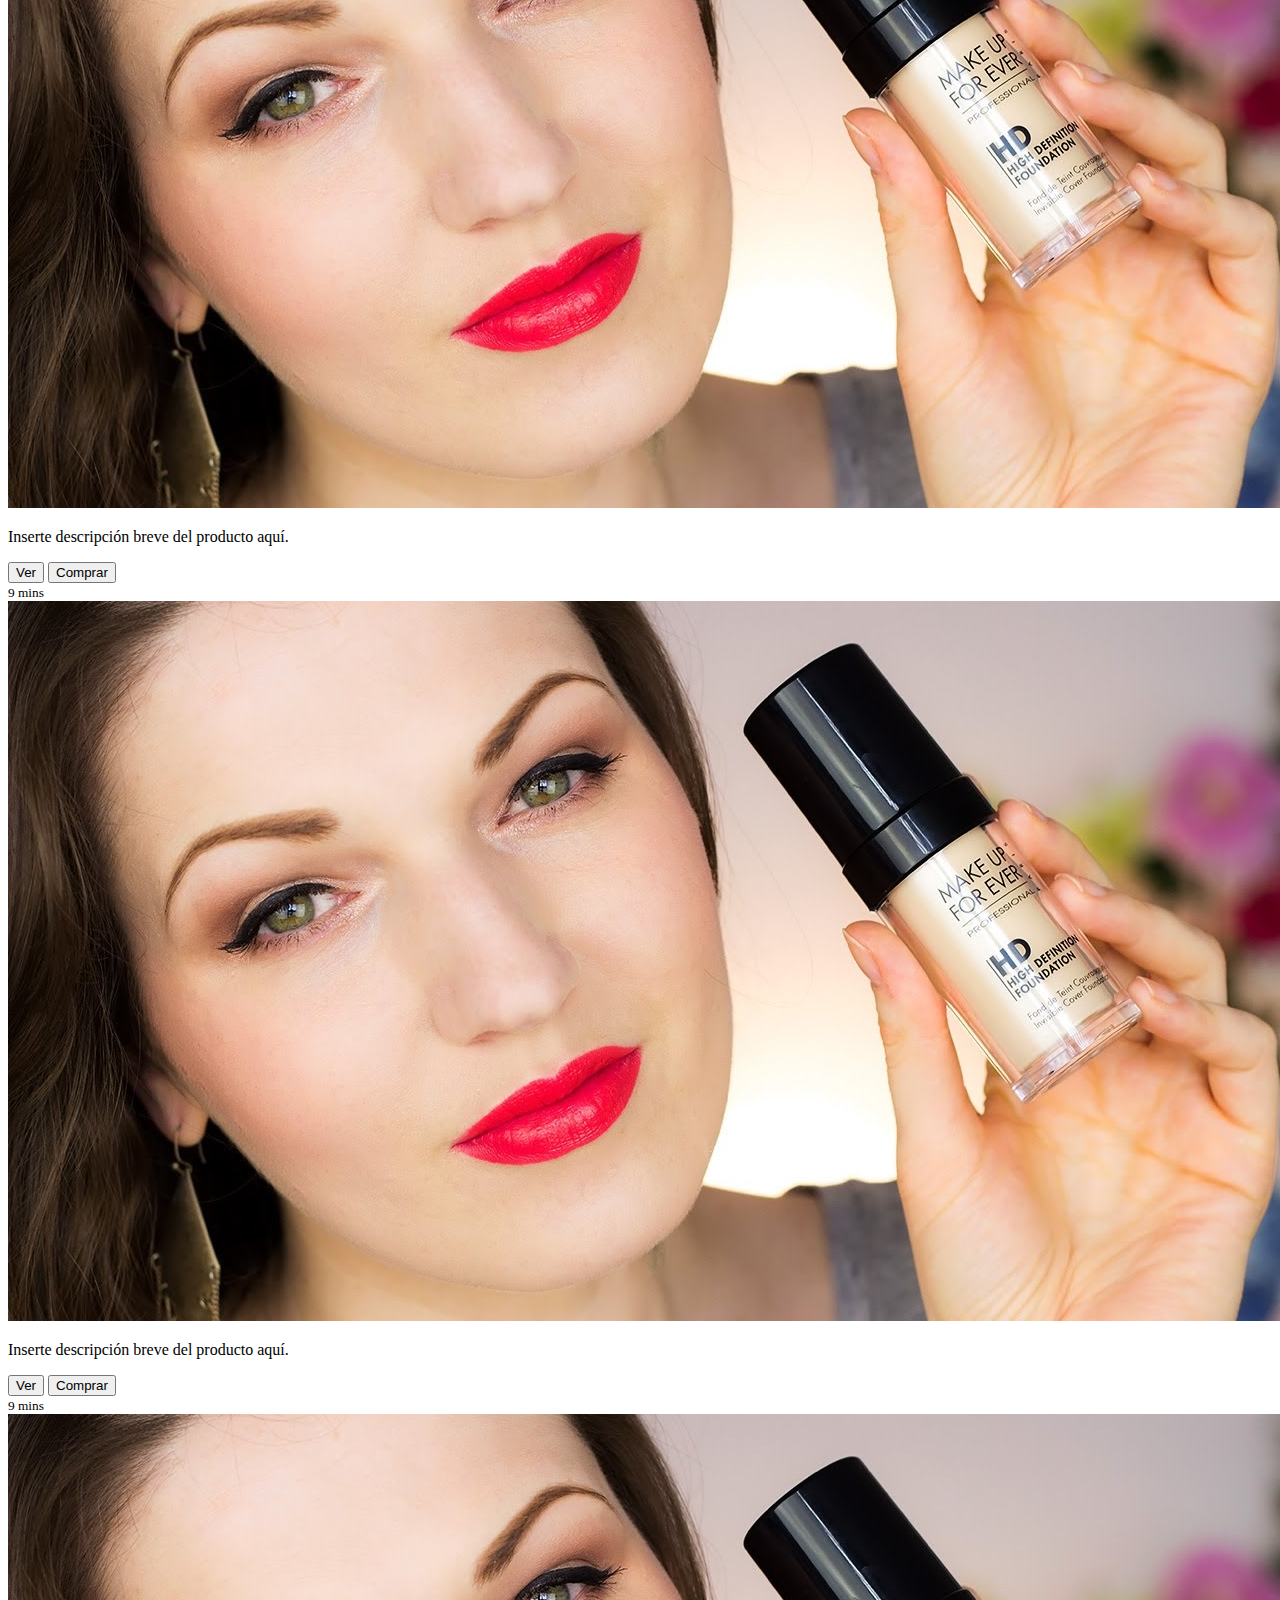
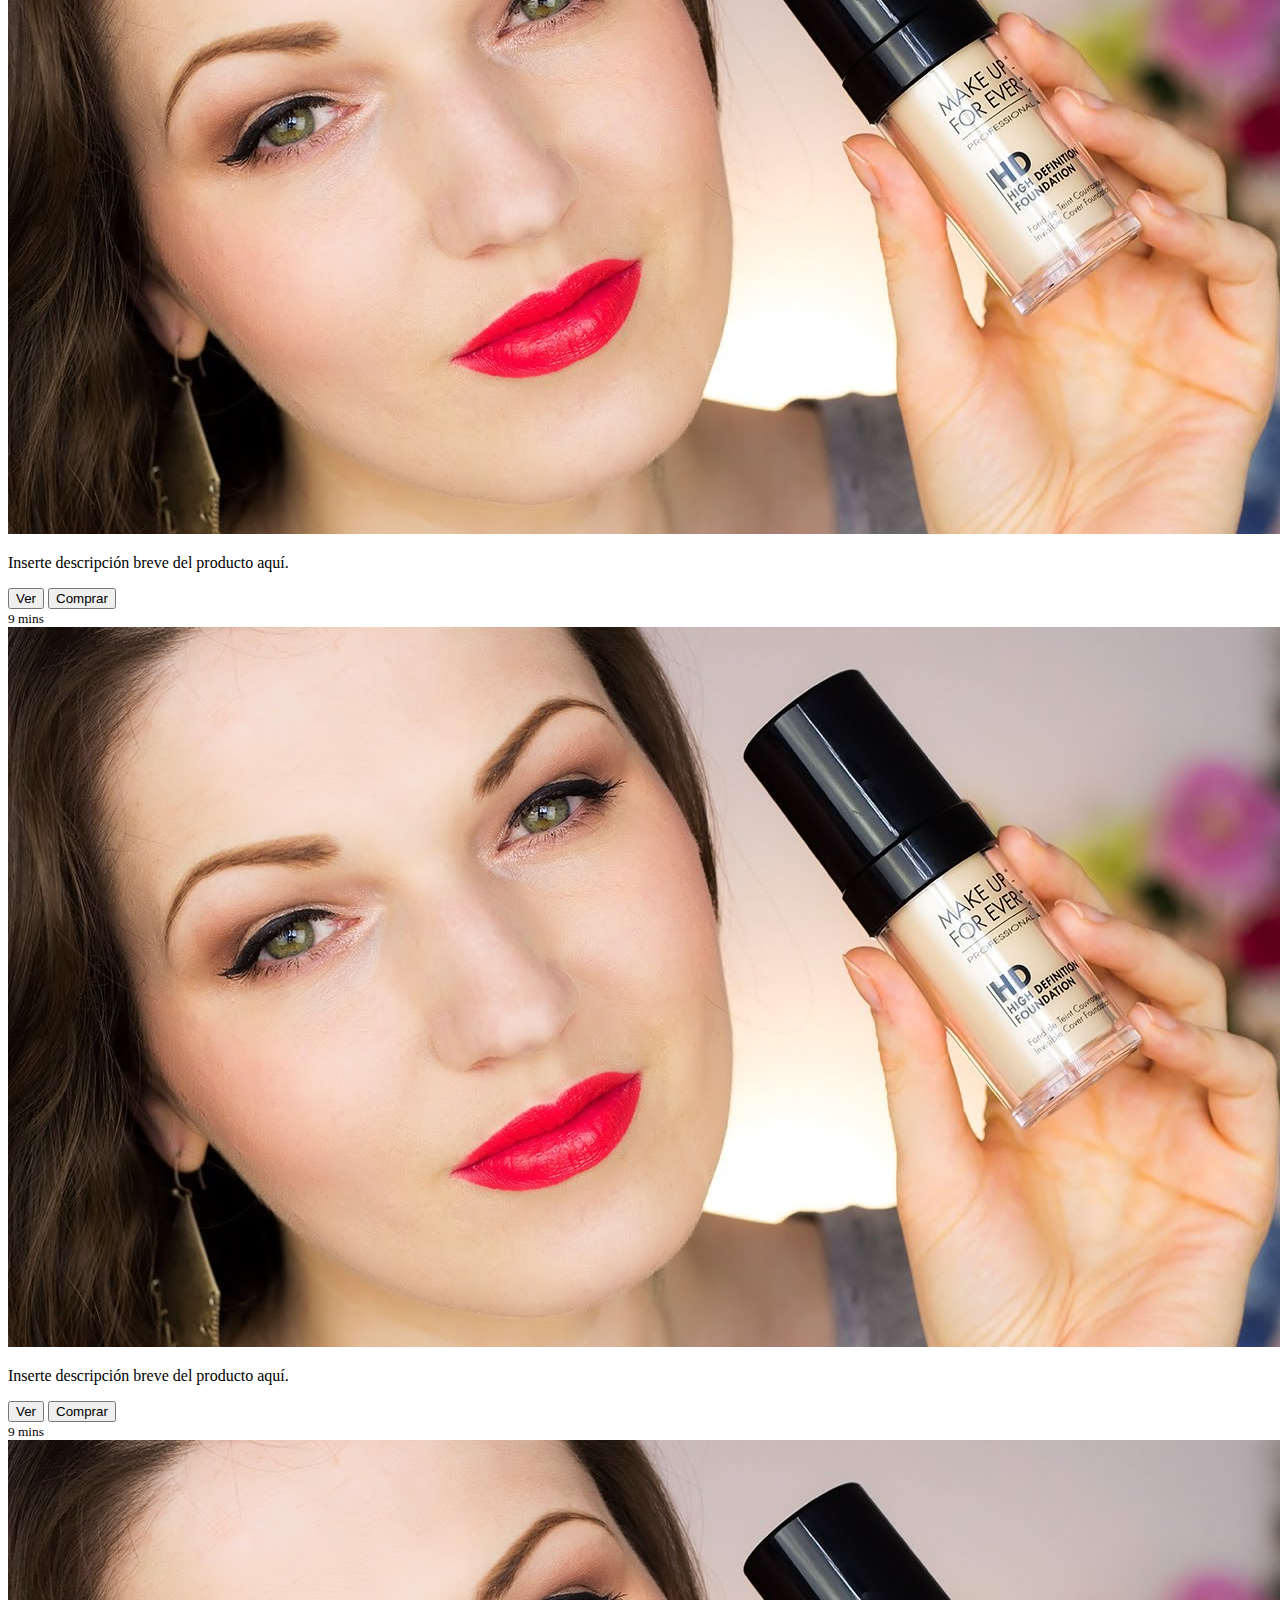
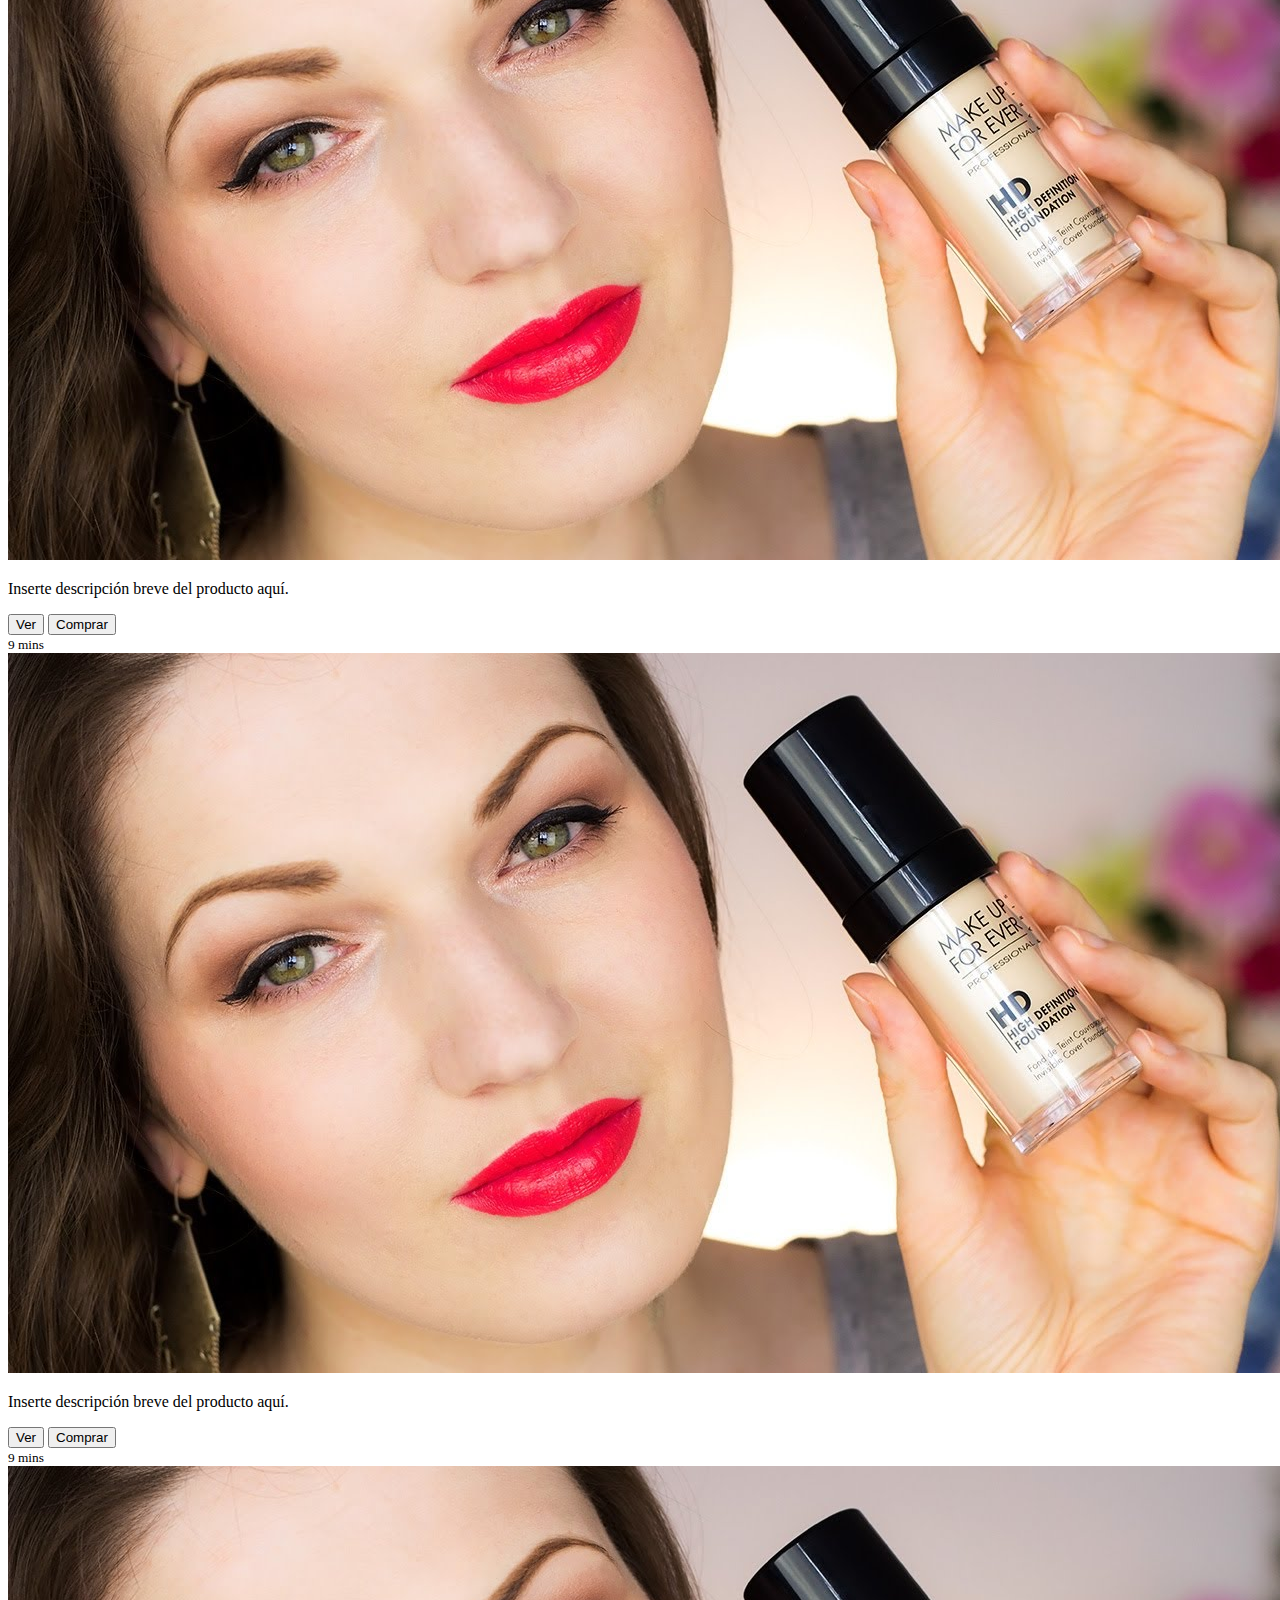
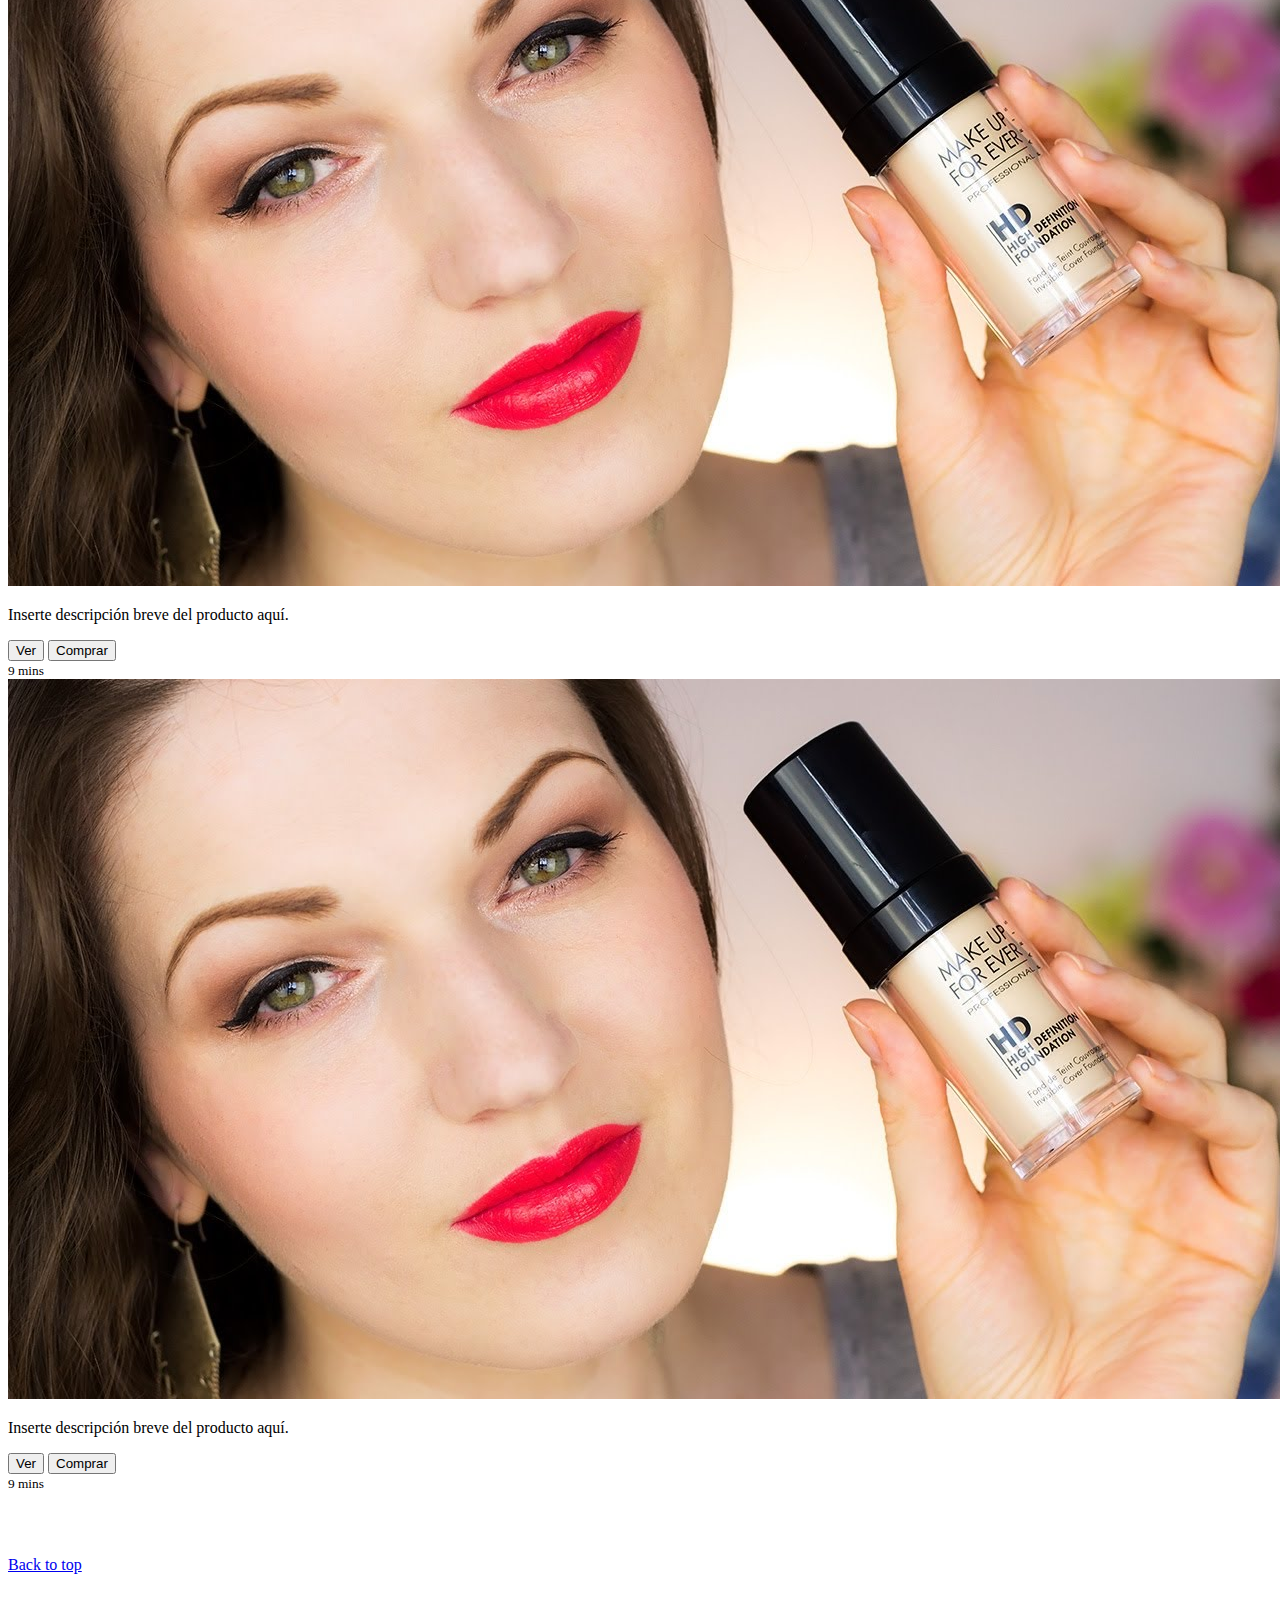
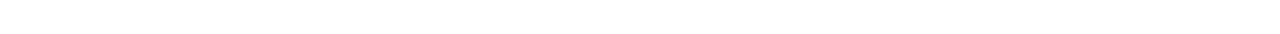
==== commit b7dc440b: "added image" ====
--- a/products.html
+++ b/products.html
@@ -1,5 +1,5 @@
 <!doctype html>
-<html lang="en">
+<html lang="es">
   <head>
     <meta charset="utf-8">
     <meta name="Verport" content="width=device-width, initial-scale=1, shrink-to-fit=no">
@@ -69,129 +69,129 @@
           <div class="row">
             <div class="col-md-4">
               <div class="card mb-4 shadow-sm">
-                <img class="card-img-top" src="./resources/images/makeupdemo.jpg" alt="Card image cap">
-                <div class="card-body">
-                  <p class="card-text">Inserte descripción breve del producto aquí.</p>
-                  <div class="d-flex justify-content-between align-items-center">
-                    <div class="btn-group">
-                      <button type="button" class="btn btn-sm btn-outline-secondary">Ver</button>
-                      <button type="button" class="btn btn-sm btn-outline-secondary">Comprar</button>
-                    </div>
-                    <small class="text-muted">9 mins</small>
-                  </div>
-                </div>
-              </div>
-            </div>
-            <div class="col-md-4">
-              <div class="card mb-4 shadow-sm">
-                <img class="card-img-top" src="./resources/images/makeupdemo.jpg" alt="Card image cap">
-                <div class="card-body">
-                  <p class="card-text">Inserte descripción breve del producto aquí.</p>
-                  <div class="d-flex justify-content-between align-items-center">
-                    <div class="btn-group">
-                      <button type="button" class="btn btn-sm btn-outline-secondary">Ver</button>
-                      <button type="button" class="btn btn-sm btn-outline-secondary">Comprar</button>
-                    </div>
-                    <small class="text-muted">9 mins</small>
-                  </div>
-                </div>
-              </div>
-            </div>
-            <div class="col-md-4">
-              <div class="card mb-4 shadow-sm">
-                <img class="card-img-top" src="./resources/images/makeupdemo.jpg" alt="Card image cap">
-                <div class="card-body">
-                  <p class="card-text">Inserte descripción breve del producto aquí.</p>
-                  <div class="d-flex justify-content-between align-items-center">
-                    <div class="btn-group">
-                      <button type="button" class="btn btn-sm btn-outline-secondary">Ver</button>
-                      <button type="button" class="btn btn-sm btn-outline-secondary">Comprar</button>
-                    </div>
-                    <small class="text-muted">9 mins</small>
-                  </div>
-                </div>
-              </div>
-            </div>
-
-            <div class="col-md-4">
-              <div class="card mb-4 shadow-sm">
-                <img class="card-img-top" src="./resources/images/makeupdemo.jpg" alt="Card image cap">
-                <div class="card-body">
-                  <p class="card-text">Inserte descripción breve del producto aquí.</p>
-                  <div class="d-flex justify-content-between align-items-center">
-                    <div class="btn-group">
-                      <button type="button" class="btn btn-sm btn-outline-secondary">Ver</button>
-                      <button type="button" class="btn btn-sm btn-outline-secondary">Comprar</button>
-                    </div>
-                    <small class="text-muted">9 mins</small>
-                  </div>
-                </div>
-              </div>
-            </div>
-            <div class="col-md-4">
-              <div class="card mb-4 shadow-sm">
-                <img class="card-img-top" src="./resources/images/makeupdemo.jpg" alt="Card image cap">
-                <div class="card-body">
-                  <p class="card-text">Inserte descripción breve del producto aquí.</p>
-                  <div class="d-flex justify-content-between align-items-center">
-                    <div class="btn-group">
-                      <button type="button" class="btn btn-sm btn-outline-secondary">Ver</button>
-                      <button type="button" class="btn btn-sm btn-outline-secondary">Comprar</button>
-                    </div>
-                    <small class="text-muted">9 mins</small>
-                  </div>
-                </div>
-              </div>
-            </div>
-            <div class="col-md-4">
-              <div class="card mb-4 shadow-sm">
-                <img class="card-img-top" src="./resources/images/makeupdemo.jpg" alt="Card image cap">
-                <div class="card-body">
-                  <p class="card-text">Inserte descripción breve del producto aquí.</p>
-                  <div class="d-flex justify-content-between align-items-center">
-                    <div class="btn-group">
-                      <button type="button" class="btn btn-sm btn-outline-secondary">Ver</button>
-                      <button type="button" class="btn btn-sm btn-outline-secondary">Comprar</button>
-                    </div>
-                    <small class="text-muted">9 mins</small>
-                  </div>
-                </div>
-              </div>
-            </div>
-
-            <div class="col-md-4">
-              <div class="card mb-4 shadow-sm">
-                <img class="card-img-top" src="./resources/images/makeupdemo.jpg" alt="Card image cap">
-                <div class="card-body">
-                  <p class="card-text">Inserte descripción breve del producto aquí.</p>
-                  <div class="d-flex justify-content-between align-items-center">
-                    <div class="btn-group">
-                      <button type="button" class="btn btn-sm btn-outline-secondary">Ver</button>
-                      <button type="button" class="btn btn-sm btn-outline-secondary">Comprar</button>
-                    </div>
-                    <small class="text-muted">9 mins</small>
-                  </div>
-                </div>
-              </div>
-            </div>
-            <div class="col-md-4">
-              <div class="card mb-4 shadow-sm">
-                <img class="card-img-top" src="./resources/images/makeupdemo.jpg" alt="Card image cap">
-                <div class="card-body">
-                  <p class="card-text">Inserte descripción breve del producto aquí.</p>
-                  <div class="d-flex justify-content-between align-items-center">
-                    <div class="btn-group">
-                      <button type="button" class="btn btn-sm btn-outline-secondary">Ver</button>
-                      <button type="button" class="btn btn-sm btn-outline-secondary">Comprar</button>
-                    </div>
-                    <small class="text-muted">9 mins</small>
-                  </div>
-                </div>
-              </div>
-            </div>
-            <div class="col-md-4">
-              <div class="card mb-4 shadow-sm">
-                <img class="card-img-top" src="./resources/images/makeupdemo.jpg" alt="Card image cap">
+                <img class="card-img-top" src="./resources/images/makupdemo2.jpeg" alt="Card image cap">
+                <div class="card-body">
+                  <p class="card-text">Inserte descripción breve del producto aquí.</p>
+                  <div class="d-flex justify-content-between align-items-center">
+                    <div class="btn-group">
+                      <button type="button" class="btn btn-sm btn-outline-secondary">Ver</button>
+                      <button type="button" class="btn btn-sm btn-outline-secondary">Comprar</button>
+                    </div>
+                    <small class="text-muted">9 mins</small>
+                  </div>
+                </div>
+              </div>
+            </div>
+            <div class="col-md-4">
+              <div class="card mb-4 shadow-sm">
+                <img class="card-img-top" src="./resources/images/makupdemo2.jpeg" alt="Card image cap">
+                <div class="card-body">
+                  <p class="card-text">Inserte descripción breve del producto aquí.</p>
+                  <div class="d-flex justify-content-between align-items-center">
+                    <div class="btn-group">
+                      <button type="button" class="btn btn-sm btn-outline-secondary">Ver</button>
+                      <button type="button" class="btn btn-sm btn-outline-secondary">Comprar</button>
+                    </div>
+                    <small class="text-muted">9 mins</small>
+                  </div>
+                </div>
+              </div>
+            </div>
+            <div class="col-md-4">
+              <div class="card mb-4 shadow-sm">
+                <img class="card-img-top" src="./resources/images/makupdemo2.jpeg" alt="Card image cap">
+                <div class="card-body">
+                  <p class="card-text">Inserte descripción breve del producto aquí.</p>
+                  <div class="d-flex justify-content-between align-items-center">
+                    <div class="btn-group">
+                      <button type="button" class="btn btn-sm btn-outline-secondary">Ver</button>
+                      <button type="button" class="btn btn-sm btn-outline-secondary">Comprar</button>
+                    </div>
+                    <small class="text-muted">9 mins</small>
+                  </div>
+                </div>
+              </div>
+            </div>
+
+            <div class="col-md-4">
+              <div class="card mb-4 shadow-sm">
+                <img class="card-img-top" src="./resources/images/makupdemo2.jpeg" alt="Card image cap">
+                <div class="card-body">
+                  <p class="card-text">Inserte descripción breve del producto aquí.</p>
+                  <div class="d-flex justify-content-between align-items-center">
+                    <div class="btn-group">
+                      <button type="button" class="btn btn-sm btn-outline-secondary">Ver</button>
+                      <button type="button" class="btn btn-sm btn-outline-secondary">Comprar</button>
+                    </div>
+                    <small class="text-muted">9 mins</small>
+                  </div>
+                </div>
+              </div>
+            </div>
+            <div class="col-md-4">
+              <div class="card mb-4 shadow-sm">
+                <img class="card-img-top" src="./resources/images/makupdemo2.jpeg" alt="Card image cap">
+                <div class="card-body">
+                  <p class="card-text">Inserte descripción breve del producto aquí.</p>
+                  <div class="d-flex justify-content-between align-items-center">
+                    <div class="btn-group">
+                      <button type="button" class="btn btn-sm btn-outline-secondary">Ver</button>
+                      <button type="button" class="btn btn-sm btn-outline-secondary">Comprar</button>
+                    </div>
+                    <small class="text-muted">9 mins</small>
+                  </div>
+                </div>
+              </div>
+            </div>
+            <div class="col-md-4">
+              <div class="card mb-4 shadow-sm">
+                <img class="card-img-top" src="./resources/images/makupdemo2.jpeg" alt="Card image cap">
+                <div class="card-body">
+                  <p class="card-text">Inserte descripción breve del producto aquí.</p>
+                  <div class="d-flex justify-content-between align-items-center">
+                    <div class="btn-group">
+                      <button type="button" class="btn btn-sm btn-outline-secondary">Ver</button>
+                      <button type="button" class="btn btn-sm btn-outline-secondary">Comprar</button>
+                    </div>
+                    <small class="text-muted">9 mins</small>
+                  </div>
+                </div>
+              </div>
+            </div>
+
+            <div class="col-md-4">
+              <div class="card mb-4 shadow-sm">
+                <img class="card-img-top" src="./resources/images/makupdemo2.jpeg" alt="Card image cap">
+                <div class="card-body">
+                  <p class="card-text">Inserte descripción breve del producto aquí.</p>
+                  <div class="d-flex justify-content-between align-items-center">
+                    <div class="btn-group">
+                      <button type="button" class="btn btn-sm btn-outline-secondary">Ver</button>
+                      <button type="button" class="btn btn-sm btn-outline-secondary">Comprar</button>
+                    </div>
+                    <small class="text-muted">9 mins</small>
+                  </div>
+                </div>
+              </div>
+            </div>
+            <div class="col-md-4">
+              <div class="card mb-4 shadow-sm">
+                <img class="card-img-top" src="./resources/images/makupdemo2.jpeg" alt="Card image cap">
+                <div class="card-body">
+                  <p class="card-text">Inserte descripción breve del producto aquí.</p>
+                  <div class="d-flex justify-content-between align-items-center">
+                    <div class="btn-group">
+                      <button type="button" class="btn btn-sm btn-outline-secondary">Ver</button>
+                      <button type="button" class="btn btn-sm btn-outline-secondary">Comprar</button>
+                    </div>
+                    <small class="text-muted">9 mins</small>
+                  </div>
+                </div>
+              </div>
+            </div>
+            <div class="col-md-4">
+              <div class="card mb-4 shadow-sm">
+                <img class="card-img-top" src="./resources/images/makupdemo2.jpeg" alt="Card image cap">
                 <div class="card-body">
                   <p class="card-text">Inserte descripción breve del producto aquí.</p>
                   <div class="d-flex justify-content-between align-items-center">
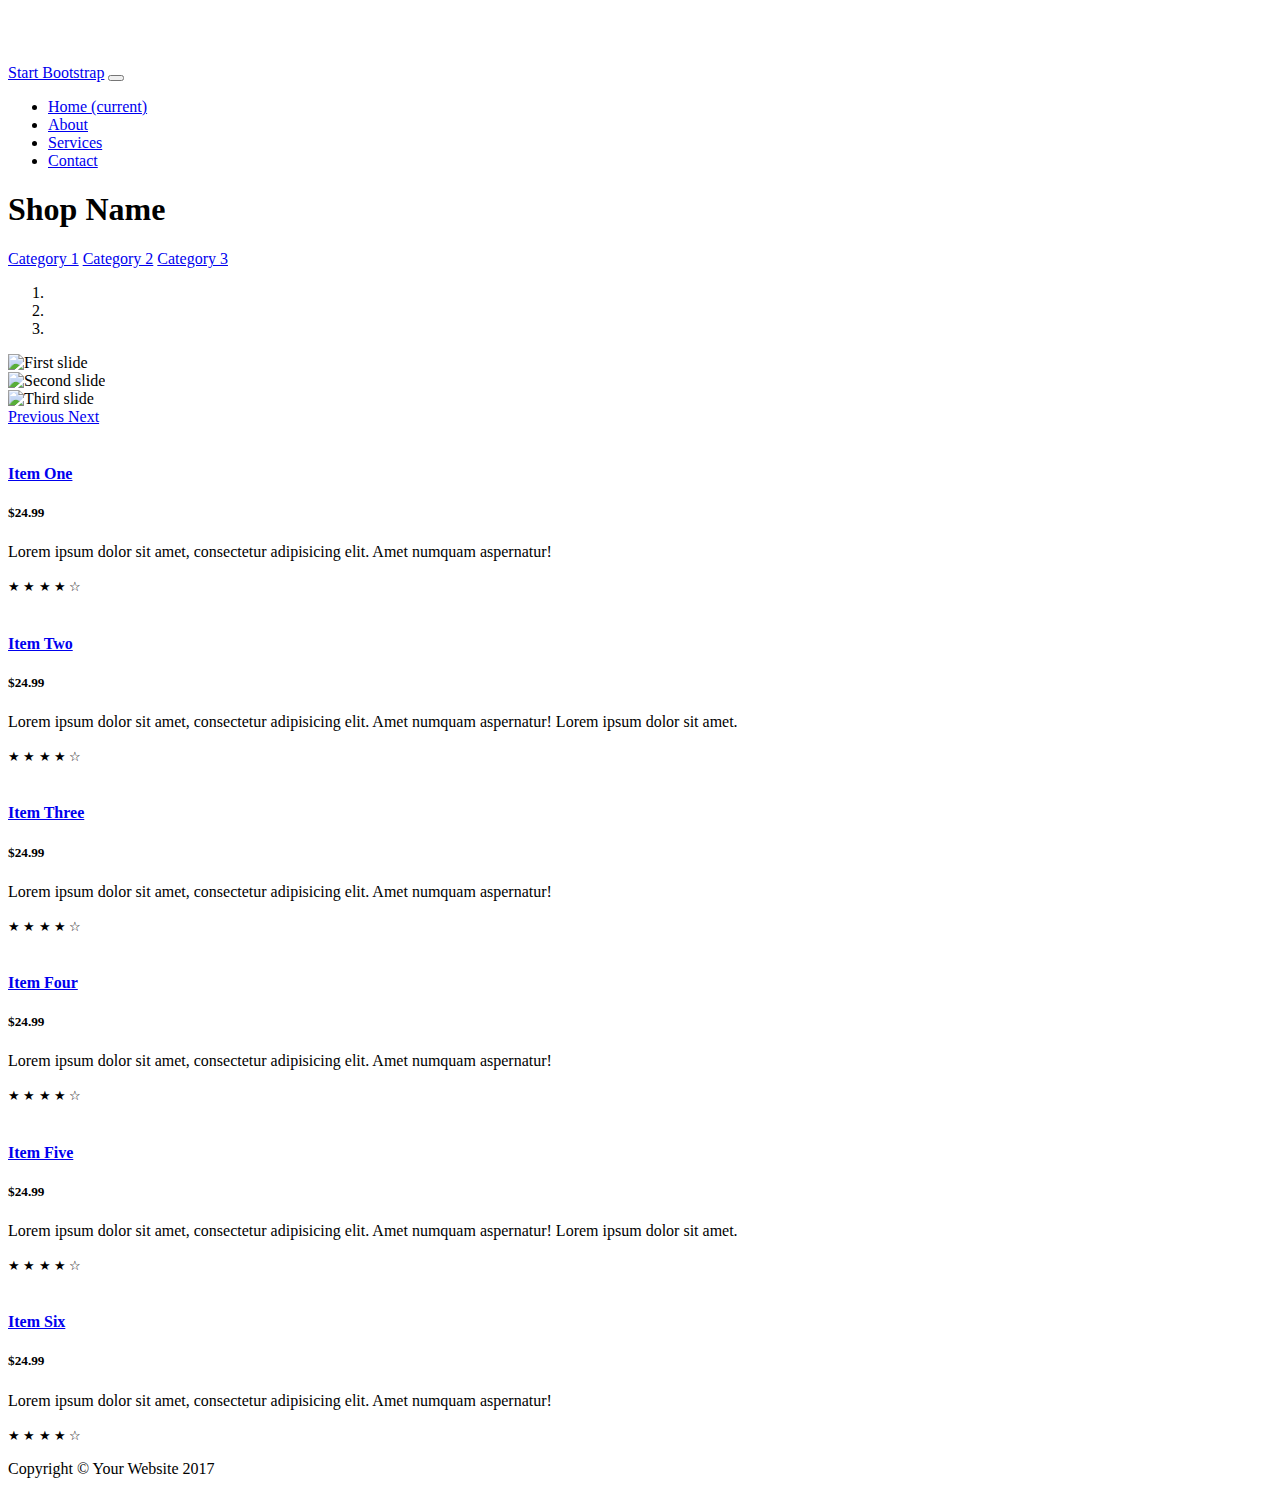
==== commit 8e972ef7: "complete templated change" ====
--- a/products.html
+++ b/products.html
@@ -1,230 +1,220 @@
-<!doctype html>
+<!DOCTYPE html>
 <html lang="es">
+
   <head>
     <meta charset="utf-8">
-    <meta name="Verport" content="width=device-width, initial-scale=1, shrink-to-fit=no">
+    <meta name="viewport" content="width=device-width, initial-scale=1, shrink-to-fit=no">
     <meta name="description" content="">
     <meta name="author" content="">
-    <link rel="icon" href="../../../../favicon.ico">
-
-    <title>Nuestros Productos</title>
+
+    <title>Shop Homepage - Start Bootstrap Template</title>
 
     <!-- Bootstrap core CSS -->
     <link rel="stylesheet" href="https://stackpath.bootstrapcdn.com/bootstrap/4.1.3/css/bootstrap.min.css" integrity="sha384-MCw98/SFnGE8fJT3GXwEOngsV7Zt27NXFoaoApmYm81iuXoPkFOJwJ8ERdknLPMO" crossorigin="anonymous">
 
     <!-- Custom styles for this template -->
     <link href="./resources/css/products.css" rel="stylesheet">
+
   </head>
 
   <body>
 
-    <header>
-      <div class="collapse bg-dark" id="navbarHeader">
-        <div class="container">
-          <div class="row">
-            <div class="col-sm-8 col-md-7 py-4">
-              <h4 class="text-white">About</h4>
-              <p class="text-muted">Add some information about the album below, the author, or any other background context. Make it a few sentences long so folks can pick up some informative tidbits. Then, link them off to some social networking sites or contact information.</p>
-            </div>
-            <div class="col-sm-4 offset-md-1 py-4">
-              <h4 class="text-white">Contact</h4>
-              <ul class="list-unstyled">
-                <li><a href="#" class="text-white">Follow on Twitter</a></li>
-                <li><a href="#" class="text-white">Like on Facebook</a></li>
-                <li><a href="#" class="text-white">Email me</a></li>
-              </ul>
-            </div>
-          </div>
+    <!-- Navigation -->
+    <nav class="navbar navbar-expand-lg navbar-dark bg-dark fixed-top">
+      <div class="container">
+        <a class="navbar-brand" href="#">Start Bootstrap</a>
+        <button class="navbar-toggler" type="button" data-toggle="collapse" data-target="#navbarResponsive" aria-controls="navbarResponsive" aria-expanded="false" aria-label="Toggle navigation">
+          <span class="navbar-toggler-icon"></span>
+        </button>
+        <div class="collapse navbar-collapse" id="navbarResponsive">
+          <ul class="navbar-nav ml-auto">
+            <li class="nav-item active">
+              <a class="nav-link" href="#">Home
+                <span class="sr-only">(current)</span>
+              </a>
+            </li>
+            <li class="nav-item">
+              <a class="nav-link" href="#">About</a>
+            </li>
+            <li class="nav-item">
+              <a class="nav-link" href="#">Services</a>
+            </li>
+            <li class="nav-item">
+              <a class="nav-link" href="#">Contact</a>
+            </li>
+          </ul>
         </div>
       </div>
-      <div class="navbar navbar-dark bg-dark shadow-sm">
-        <div class="container d-flex justify-content-between">
-          <a href="#" class="navbar-brand d-flex align-items-center">
-            <svg xmlns="http://www.w3.org/2000/svg" width="20" height="20" VerBox="0 0 24 24" fill="none" stroke="currentColor" stroke-width="2" stroke-linecap="round" stroke-linejoin="round" class="mr-2"><path d="M23 19a2 2 0 0 1-2 2H3a2 2 0 0 1-2-2V8a2 2 0 0 1 2-2h4l2-3h6l2 3h4a2 2 0 0 1 2 2z"></path><circle cx="12" cy="13" r="4"></circle></svg>
-            <strong>Productos</strong>
-          </a>
-          <button class="navbar-toggler" type="button" data-toggle="collapse" data-target="#navbarHeader" aria-controls="navbarHeader" aria-expanded="false" aria-label="Toggle navigation">
-            <span class="navbar-toggler-icon"></span>
-          </button>
+    </nav>
+
+    <!-- Page Content -->
+    <div class="container">
+
+      <div class="row">
+
+        <div class="col-lg-3">
+
+          <h1 class="my-4">Shop Name</h1>
+          <div class="list-group">
+            <a href="#" class="list-group-item">Category 1</a>
+            <a href="#" class="list-group-item">Category 2</a>
+            <a href="#" class="list-group-item">Category 3</a>
+          </div>
+
         </div>
+        <!-- /.col-lg-3 -->
+
+        <div class="col-lg-9">
+
+          <div id="carouselExampleIndicators" class="carousel slide my-4" data-ride="carousel">
+            <ol class="carousel-indicators">
+              <li data-target="#carouselExampleIndicators" data-slide-to="0" class="active"></li>
+              <li data-target="#carouselExampleIndicators" data-slide-to="1"></li>
+              <li data-target="#carouselExampleIndicators" data-slide-to="2"></li>
+            </ol>
+            <div class="carousel-inner" role="listbox">
+              <div class="carousel-item active">
+                <img class="d-block img-fluid" src="http://placehold.it/900x350" alt="First slide">
+              </div>
+              <div class="carousel-item">
+                <img class="d-block img-fluid" src="http://placehold.it/900x350" alt="Second slide">
+              </div>
+              <div class="carousel-item">
+                <img class="d-block img-fluid" src="http://placehold.it/900x350" alt="Third slide">
+              </div>
+            </div>
+            <a class="carousel-control-prev" href="#carouselExampleIndicators" role="button" data-slide="prev">
+              <span class="carousel-control-prev-icon" aria-hidden="true"></span>
+              <span class="sr-only">Previous</span>
+            </a>
+            <a class="carousel-control-next" href="#carouselExampleIndicators" role="button" data-slide="next">
+              <span class="carousel-control-next-icon" aria-hidden="true"></span>
+              <span class="sr-only">Next</span>
+            </a>
+          </div>
+
+          <div class="row">
+
+            <div class="col-lg-4 col-md-6 mb-4">
+              <div class="card h-100">
+                <a href="#"><img class="card-img-top" src="http://placehold.it/700x400" alt=""></a>
+                <div class="card-body">
+                  <h4 class="card-title">
+                    <a href="#">Item One</a>
+                  </h4>
+                  <h5>$24.99</h5>
+                  <p class="card-text">Lorem ipsum dolor sit amet, consectetur adipisicing elit. Amet numquam aspernatur!</p>
+                </div>
+                <div class="card-footer">
+                  <small class="text-muted">&#9733; &#9733; &#9733; &#9733; &#9734;</small>
+                </div>
+              </div>
+            </div>
+
+            <div class="col-lg-4 col-md-6 mb-4">
+              <div class="card h-100">
+                <a href="#"><img class="card-img-top" src="http://placehold.it/700x400" alt=""></a>
+                <div class="card-body">
+                  <h4 class="card-title">
+                    <a href="#">Item Two</a>
+                  </h4>
+                  <h5>$24.99</h5>
+                  <p class="card-text">Lorem ipsum dolor sit amet, consectetur adipisicing elit. Amet numquam aspernatur! Lorem ipsum dolor sit amet.</p>
+                </div>
+                <div class="card-footer">
+                  <small class="text-muted">&#9733; &#9733; &#9733; &#9733; &#9734;</small>
+                </div>
+              </div>
+            </div>
+
+            <div class="col-lg-4 col-md-6 mb-4">
+              <div class="card h-100">
+                <a href="#"><img class="card-img-top" src="http://placehold.it/700x400" alt=""></a>
+                <div class="card-body">
+                  <h4 class="card-title">
+                    <a href="#">Item Three</a>
+                  </h4>
+                  <h5>$24.99</h5>
+                  <p class="card-text">Lorem ipsum dolor sit amet, consectetur adipisicing elit. Amet numquam aspernatur!</p>
+                </div>
+                <div class="card-footer">
+                  <small class="text-muted">&#9733; &#9733; &#9733; &#9733; &#9734;</small>
+                </div>
+              </div>
+            </div>
+
+            <div class="col-lg-4 col-md-6 mb-4">
+              <div class="card h-100">
+                <a href="#"><img class="card-img-top" src="http://placehold.it/700x400" alt=""></a>
+                <div class="card-body">
+                  <h4 class="card-title">
+                    <a href="#">Item Four</a>
+                  </h4>
+                  <h5>$24.99</h5>
+                  <p class="card-text">Lorem ipsum dolor sit amet, consectetur adipisicing elit. Amet numquam aspernatur!</p>
+                </div>
+                <div class="card-footer">
+                  <small class="text-muted">&#9733; &#9733; &#9733; &#9733; &#9734;</small>
+                </div>
+              </div>
+            </div>
+
+            <div class="col-lg-4 col-md-6 mb-4">
+              <div class="card h-100">
+                <a href="#"><img class="card-img-top" src="http://placehold.it/700x400" alt=""></a>
+                <div class="card-body">
+                  <h4 class="card-title">
+                    <a href="#">Item Five</a>
+                  </h4>
+                  <h5>$24.99</h5>
+                  <p class="card-text">Lorem ipsum dolor sit amet, consectetur adipisicing elit. Amet numquam aspernatur! Lorem ipsum dolor sit amet.</p>
+                </div>
+                <div class="card-footer">
+                  <small class="text-muted">&#9733; &#9733; &#9733; &#9733; &#9734;</small>
+                </div>
+              </div>
+            </div>
+
+            <div class="col-lg-4 col-md-6 mb-4">
+              <div class="card h-100">
+                <a href="#"><img class="card-img-top" src="http://placehold.it/700x400" alt=""></a>
+                <div class="card-body">
+                  <h4 class="card-title">
+                    <a href="#">Item Six</a>
+                  </h4>
+                  <h5>$24.99</h5>
+                  <p class="card-text">Lorem ipsum dolor sit amet, consectetur adipisicing elit. Amet numquam aspernatur!</p>
+                </div>
+                <div class="card-footer">
+                  <small class="text-muted">&#9733; &#9733; &#9733; &#9733; &#9734;</small>
+                </div>
+              </div>
+            </div>
+
+          </div>
+          <!-- /.row -->
+
+        </div>
+        <!-- /.col-lg-9 -->
+
       </div>
-    </header>
-
-    <main role="main">
-
-      <section class="jumbotron text-center">
-        <div class="container">
-          <h1 class="jumbotron-heading">Nuestros Productos</h1>
-          <p class="lead text-muted">Admira todos nuestros bonitos productos :3</p>
-          <p>
-            <a href="index.html" class="btn btn-primary my-2">Volver al inicio</a>
-            <a href="#" class="btn btn-secondary my-2">Secondary action</a>
-          </p>
-        </div>
-      </section>
-
-      <div class="album py-5 bg-light">
-        <div class="container">
-
-          <div class="row">
-            <div class="col-md-4">
-              <div class="card mb-4 shadow-sm">
-                <img class="card-img-top" src="./resources/images/makupdemo2.jpeg" alt="Card image cap">
-                <div class="card-body">
-                  <p class="card-text">Inserte descripción breve del producto aquí.</p>
-                  <div class="d-flex justify-content-between align-items-center">
-                    <div class="btn-group">
-                      <button type="button" class="btn btn-sm btn-outline-secondary">Ver</button>
-                      <button type="button" class="btn btn-sm btn-outline-secondary">Comprar</button>
-                    </div>
-                    <small class="text-muted">9 mins</small>
-                  </div>
-                </div>
-              </div>
-            </div>
-            <div class="col-md-4">
-              <div class="card mb-4 shadow-sm">
-                <img class="card-img-top" src="./resources/images/makupdemo2.jpeg" alt="Card image cap">
-                <div class="card-body">
-                  <p class="card-text">Inserte descripción breve del producto aquí.</p>
-                  <div class="d-flex justify-content-between align-items-center">
-                    <div class="btn-group">
-                      <button type="button" class="btn btn-sm btn-outline-secondary">Ver</button>
-                      <button type="button" class="btn btn-sm btn-outline-secondary">Comprar</button>
-                    </div>
-                    <small class="text-muted">9 mins</small>
-                  </div>
-                </div>
-              </div>
-            </div>
-            <div class="col-md-4">
-              <div class="card mb-4 shadow-sm">
-                <img class="card-img-top" src="./resources/images/makupdemo2.jpeg" alt="Card image cap">
-                <div class="card-body">
-                  <p class="card-text">Inserte descripción breve del producto aquí.</p>
-                  <div class="d-flex justify-content-between align-items-center">
-                    <div class="btn-group">
-                      <button type="button" class="btn btn-sm btn-outline-secondary">Ver</button>
-                      <button type="button" class="btn btn-sm btn-outline-secondary">Comprar</button>
-                    </div>
-                    <small class="text-muted">9 mins</small>
-                  </div>
-                </div>
-              </div>
-            </div>
-
-            <div class="col-md-4">
-              <div class="card mb-4 shadow-sm">
-                <img class="card-img-top" src="./resources/images/makupdemo2.jpeg" alt="Card image cap">
-                <div class="card-body">
-                  <p class="card-text">Inserte descripción breve del producto aquí.</p>
-                  <div class="d-flex justify-content-between align-items-center">
-                    <div class="btn-group">
-                      <button type="button" class="btn btn-sm btn-outline-secondary">Ver</button>
-                      <button type="button" class="btn btn-sm btn-outline-secondary">Comprar</button>
-                    </div>
-                    <small class="text-muted">9 mins</small>
-                  </div>
-                </div>
-              </div>
-            </div>
-            <div class="col-md-4">
-              <div class="card mb-4 shadow-sm">
-                <img class="card-img-top" src="./resources/images/makupdemo2.jpeg" alt="Card image cap">
-                <div class="card-body">
-                  <p class="card-text">Inserte descripción breve del producto aquí.</p>
-                  <div class="d-flex justify-content-between align-items-center">
-                    <div class="btn-group">
-                      <button type="button" class="btn btn-sm btn-outline-secondary">Ver</button>
-                      <button type="button" class="btn btn-sm btn-outline-secondary">Comprar</button>
-                    </div>
-                    <small class="text-muted">9 mins</small>
-                  </div>
-                </div>
-              </div>
-            </div>
-            <div class="col-md-4">
-              <div class="card mb-4 shadow-sm">
-                <img class="card-img-top" src="./resources/images/makupdemo2.jpeg" alt="Card image cap">
-                <div class="card-body">
-                  <p class="card-text">Inserte descripción breve del producto aquí.</p>
-                  <div class="d-flex justify-content-between align-items-center">
-                    <div class="btn-group">
-                      <button type="button" class="btn btn-sm btn-outline-secondary">Ver</button>
-                      <button type="button" class="btn btn-sm btn-outline-secondary">Comprar</button>
-                    </div>
-                    <small class="text-muted">9 mins</small>
-                  </div>
-                </div>
-              </div>
-            </div>
-
-            <div class="col-md-4">
-              <div class="card mb-4 shadow-sm">
-                <img class="card-img-top" src="./resources/images/makupdemo2.jpeg" alt="Card image cap">
-                <div class="card-body">
-                  <p class="card-text">Inserte descripción breve del producto aquí.</p>
-                  <div class="d-flex justify-content-between align-items-center">
-                    <div class="btn-group">
-                      <button type="button" class="btn btn-sm btn-outline-secondary">Ver</button>
-                      <button type="button" class="btn btn-sm btn-outline-secondary">Comprar</button>
-                    </div>
-                    <small class="text-muted">9 mins</small>
-                  </div>
-                </div>
-              </div>
-            </div>
-            <div class="col-md-4">
-              <div class="card mb-4 shadow-sm">
-                <img class="card-img-top" src="./resources/images/makupdemo2.jpeg" alt="Card image cap">
-                <div class="card-body">
-                  <p class="card-text">Inserte descripción breve del producto aquí.</p>
-                  <div class="d-flex justify-content-between align-items-center">
-                    <div class="btn-group">
-                      <button type="button" class="btn btn-sm btn-outline-secondary">Ver</button>
-                      <button type="button" class="btn btn-sm btn-outline-secondary">Comprar</button>
-                    </div>
-                    <small class="text-muted">9 mins</small>
-                  </div>
-                </div>
-              </div>
-            </div>
-            <div class="col-md-4">
-              <div class="card mb-4 shadow-sm">
-                <img class="card-img-top" src="./resources/images/makupdemo2.jpeg" alt="Card image cap">
-                <div class="card-body">
-                  <p class="card-text">Inserte descripción breve del producto aquí.</p>
-                  <div class="d-flex justify-content-between align-items-center">
-                    <div class="btn-group">
-                      <button type="button" class="btn btn-sm btn-outline-secondary">Ver</button>
-                      <button type="button" class="btn btn-sm btn-outline-secondary">Comprar</button>
-                    </div>
-                    <small class="text-muted">9 mins</small>
-                  </div>
-                </div>
-              </div>
-            </div>
-          </div>
-        </div>
+      <!-- /.row -->
+
+    </div>
+    <!-- /.container -->
+
+    <!-- Footer -->
+    <footer class="py-5 bg-dark">
+      <div class="container">
+        <p class="m-0 text-center text-white">Copyright &copy; Your Website 2017</p>
       </div>
-
-    </main>
-
-    <footer class="text-muted">
-      <div class="container">
-        <p class="float-right">
-          <a href="#">Back to top</a>
-        </p>
-      </div>
+      <!-- /.container -->
     </footer>
 
-    <!-- Bootstrap core JavaScript
-    ================================================== -->
-    <!-- Placed at the end of the document so the pages load faster -->
-
-    <script src="https://code.jquery.com/jquery-3.3.1.slim.min.js" integrity="sha384-q8i/X+965DzO0rT7abK41JStQIAqVgRVzpbzo5smXKp4YfRvH+8abtTE1Pi6jizo" crossorigin="anonymous"></script>
-    <script src="https://cdnjs.cloudflare.com/ajax/libs/popper.js/1.14.3/umd/popper.min.js" integrity="sha384-ZMP7rVo3mIykV+2+9J3UJ46jBk0WLaUAdn689aCwoqbBJiSnjAK/l8WvCWPIPm49" crossorigin="anonymous"></script>
+    <!-- Bootstrap core JavaScript -->
+    <script src="https://code.jquery.com/jquery-3.3.1.min.js" integrity="sha256-FgpCb/KJQlLNfOu91ta32o/NMZxltwRo8QtmkMRdAu8=" crossorigin="anonymous"></script>
     <script src="https://stackpath.bootstrapcdn.com/bootstrap/4.1.3/js/bootstrap.min.js" integrity="sha384-ChfqqxuZUCnJSK3+MXmPNIyE6ZbWh2IMqE241rYiqJxyMiZ6OW/JmZQ5stwEULTy" crossorigin="anonymous"></script>
-    <script src="https://code.jquery.com/jquery-3.3.1.slim.min.js" integrity="sha384-q8i/X+965DzO0rT7abK41JStQIAqVgRVzpbzo5smXKp4YfRvH+8abtTE1Pi6jizo" crossorigin="anonymous"></script>
+
   </body>
+
 </html>
--- a/resources/css/products.css
+++ b/resources/css/products.css
@@ -1,37 +1,15 @@
-:root {
-  --jumbotron-padding-y: 3rem;
+/*!
+ * Start Bootstrap - Shop Homepage (https://startbootstrap.com/template-overviews/shop-homepage)
+ * Copyright 2013-2017 Start Bootstrap
+ * Licensed under MIT (https://github.com/BlackrockDigital/startbootstrap-shop-homepage/blob/master/LICENSE)
+ */
+
+body {
+  padding-top: 54px;
 }
 
-.jumbotron {
-  padding-top: var(--jumbotron-padding-y);
-  padding-bottom: var(--jumbotron-padding-y);
-  margin-bottom: 0;
-  background-color: #fff;
-}
-@media (min-width: 768px) {
-  .jumbotron {
-    padding-top: calc(var(--jumbotron-padding-y) * 2);
-    padding-bottom: calc(var(--jumbotron-padding-y) * 2);
+@media (min-width: 992px) {
+  body {
+    padding-top: 56px;
   }
 }
-
-.jumbotron p:last-child {
-  margin-bottom: 0;
-}
-
-.jumbotron-heading {
-  font-weight: 300;
-}
-
-.jumbotron .container {
-  max-width: 40rem;
-}
-
-footer {
-  padding-top: 3rem;
-  padding-bottom: 3rem;
-}
-
-footer p {
-  margin-bottom: .25rem;
-}
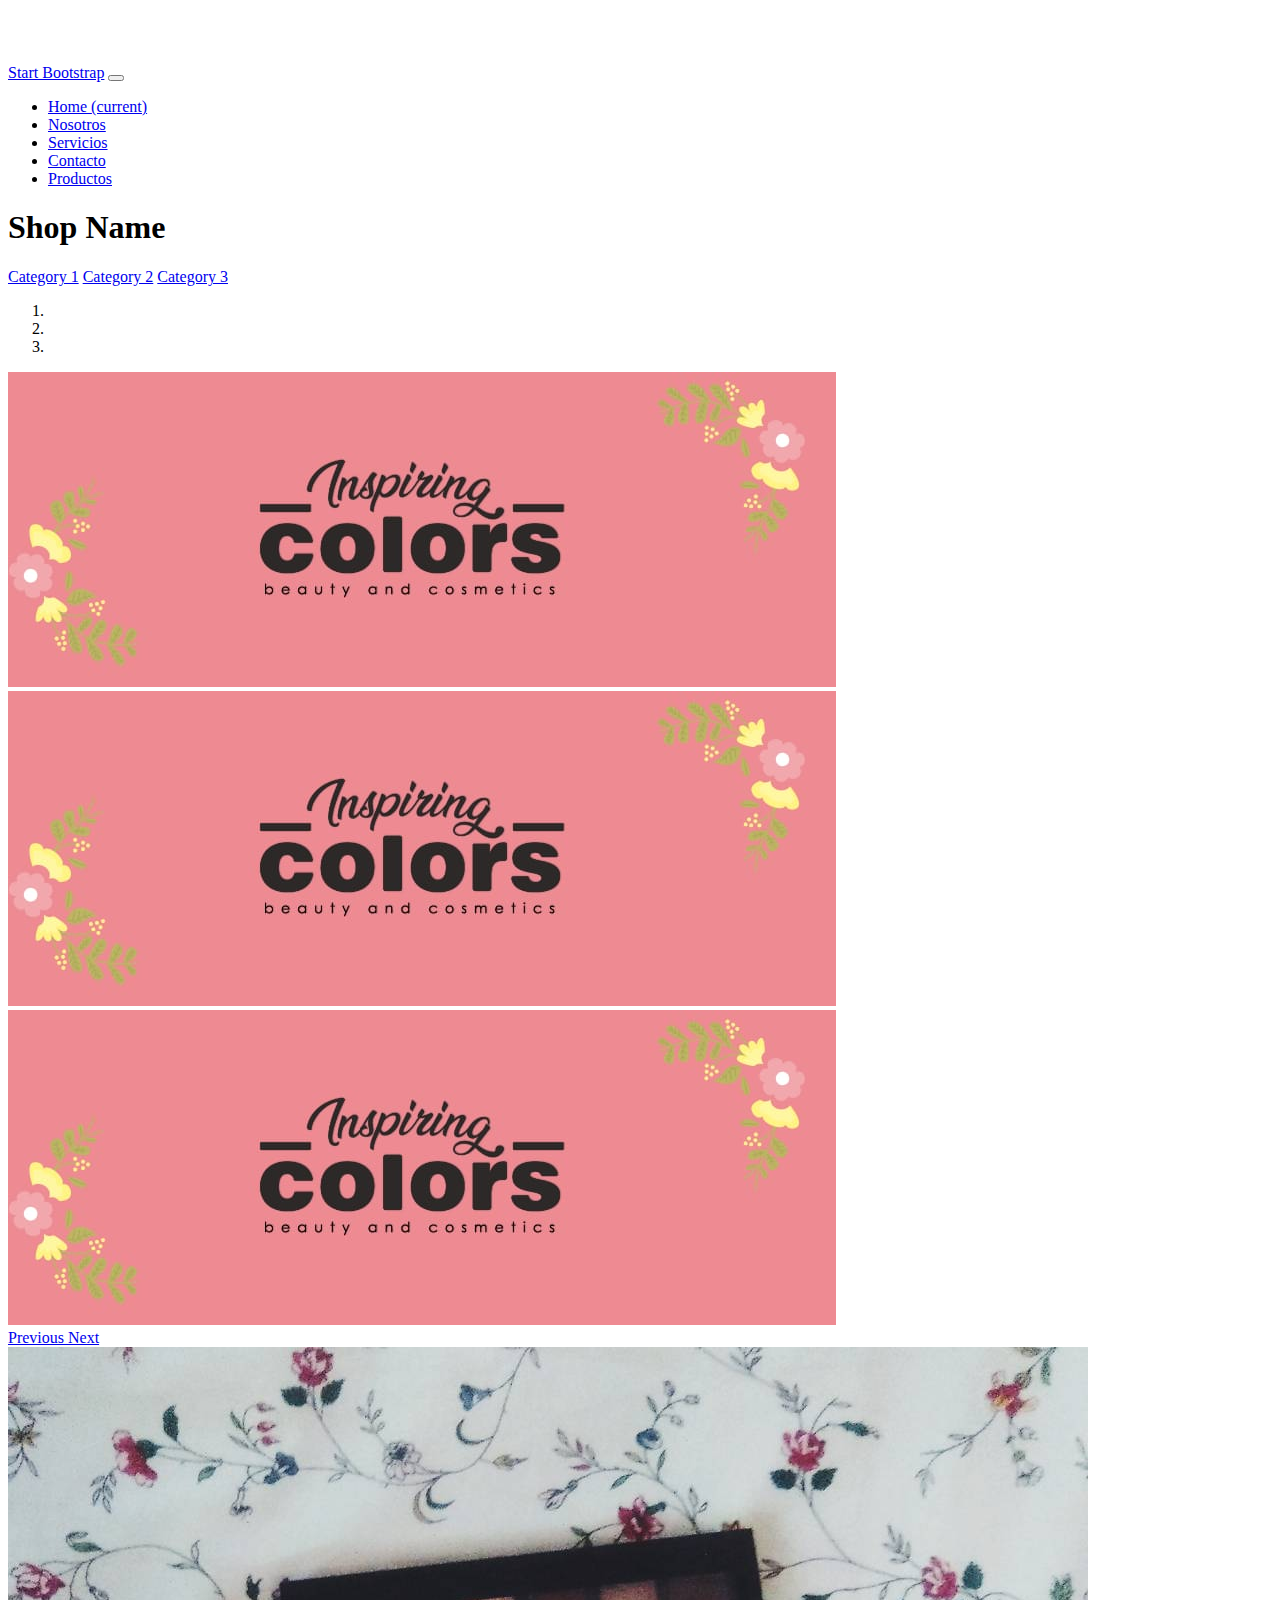
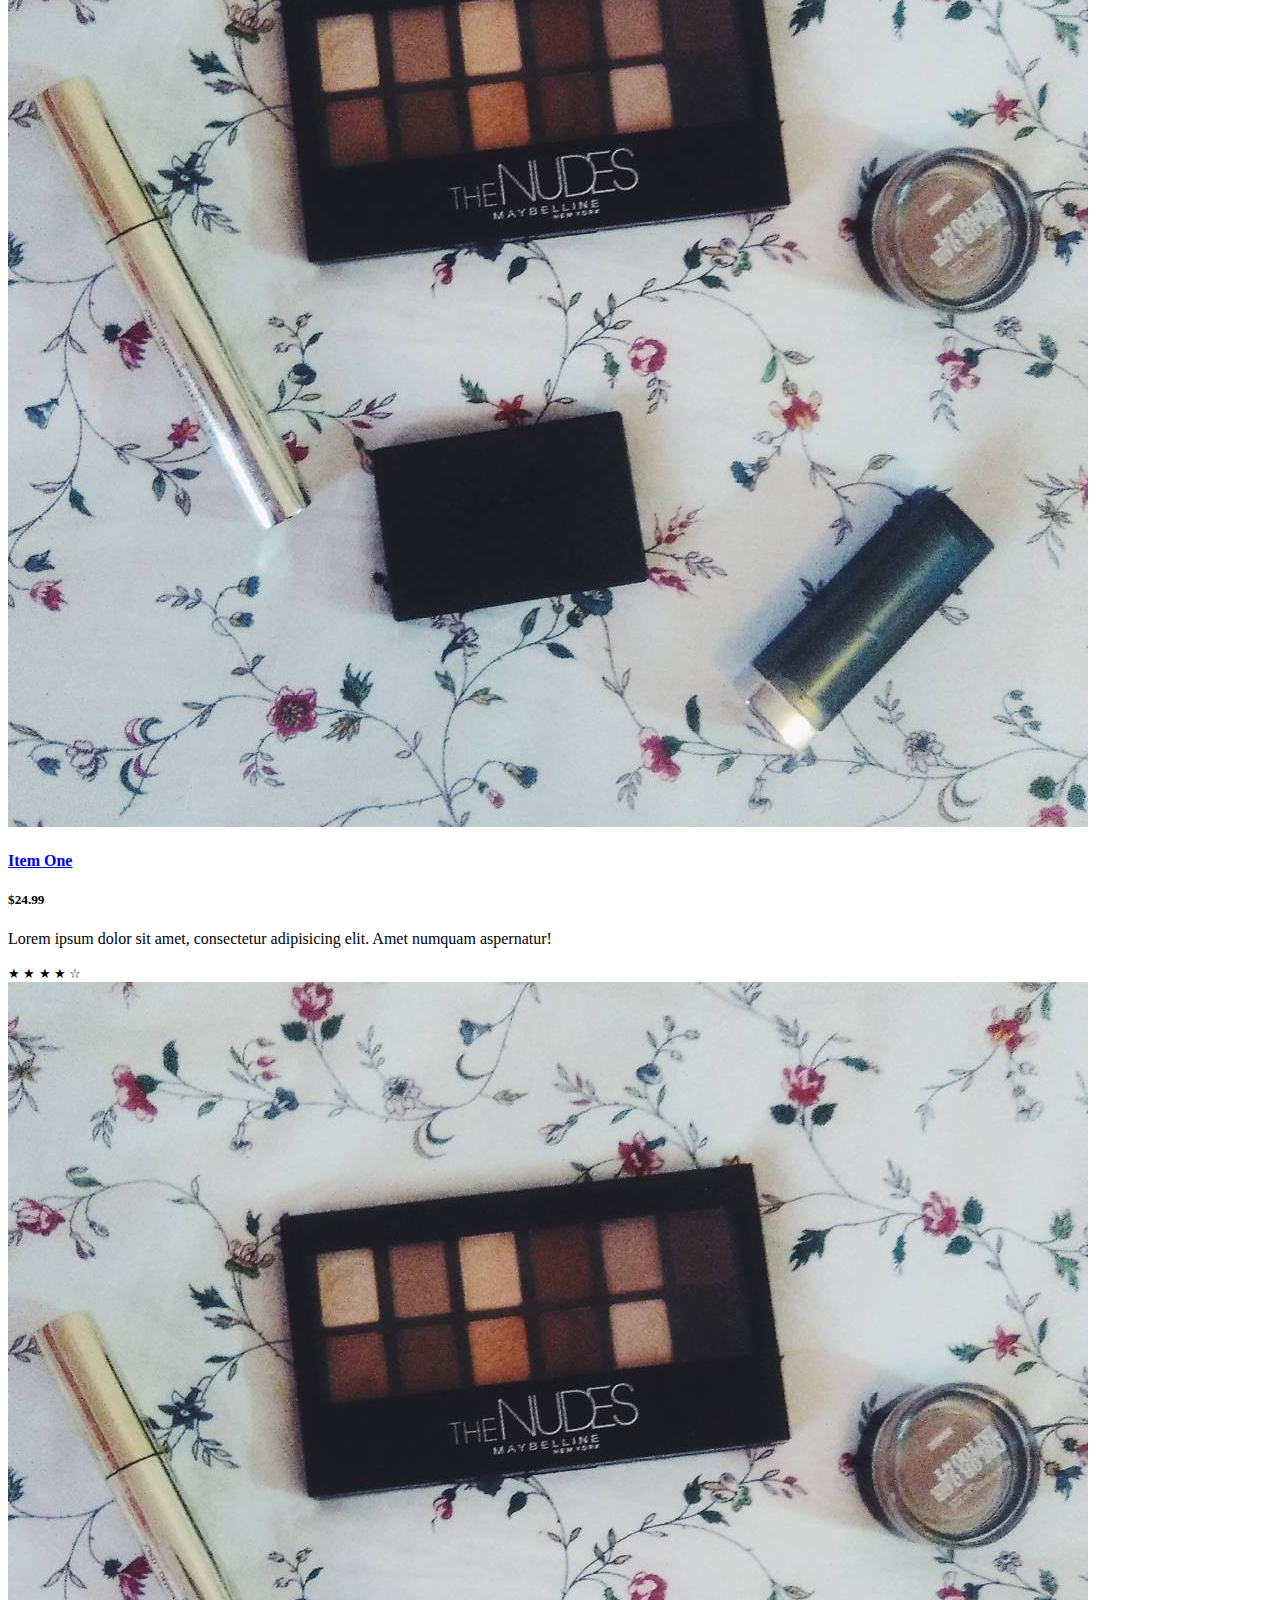
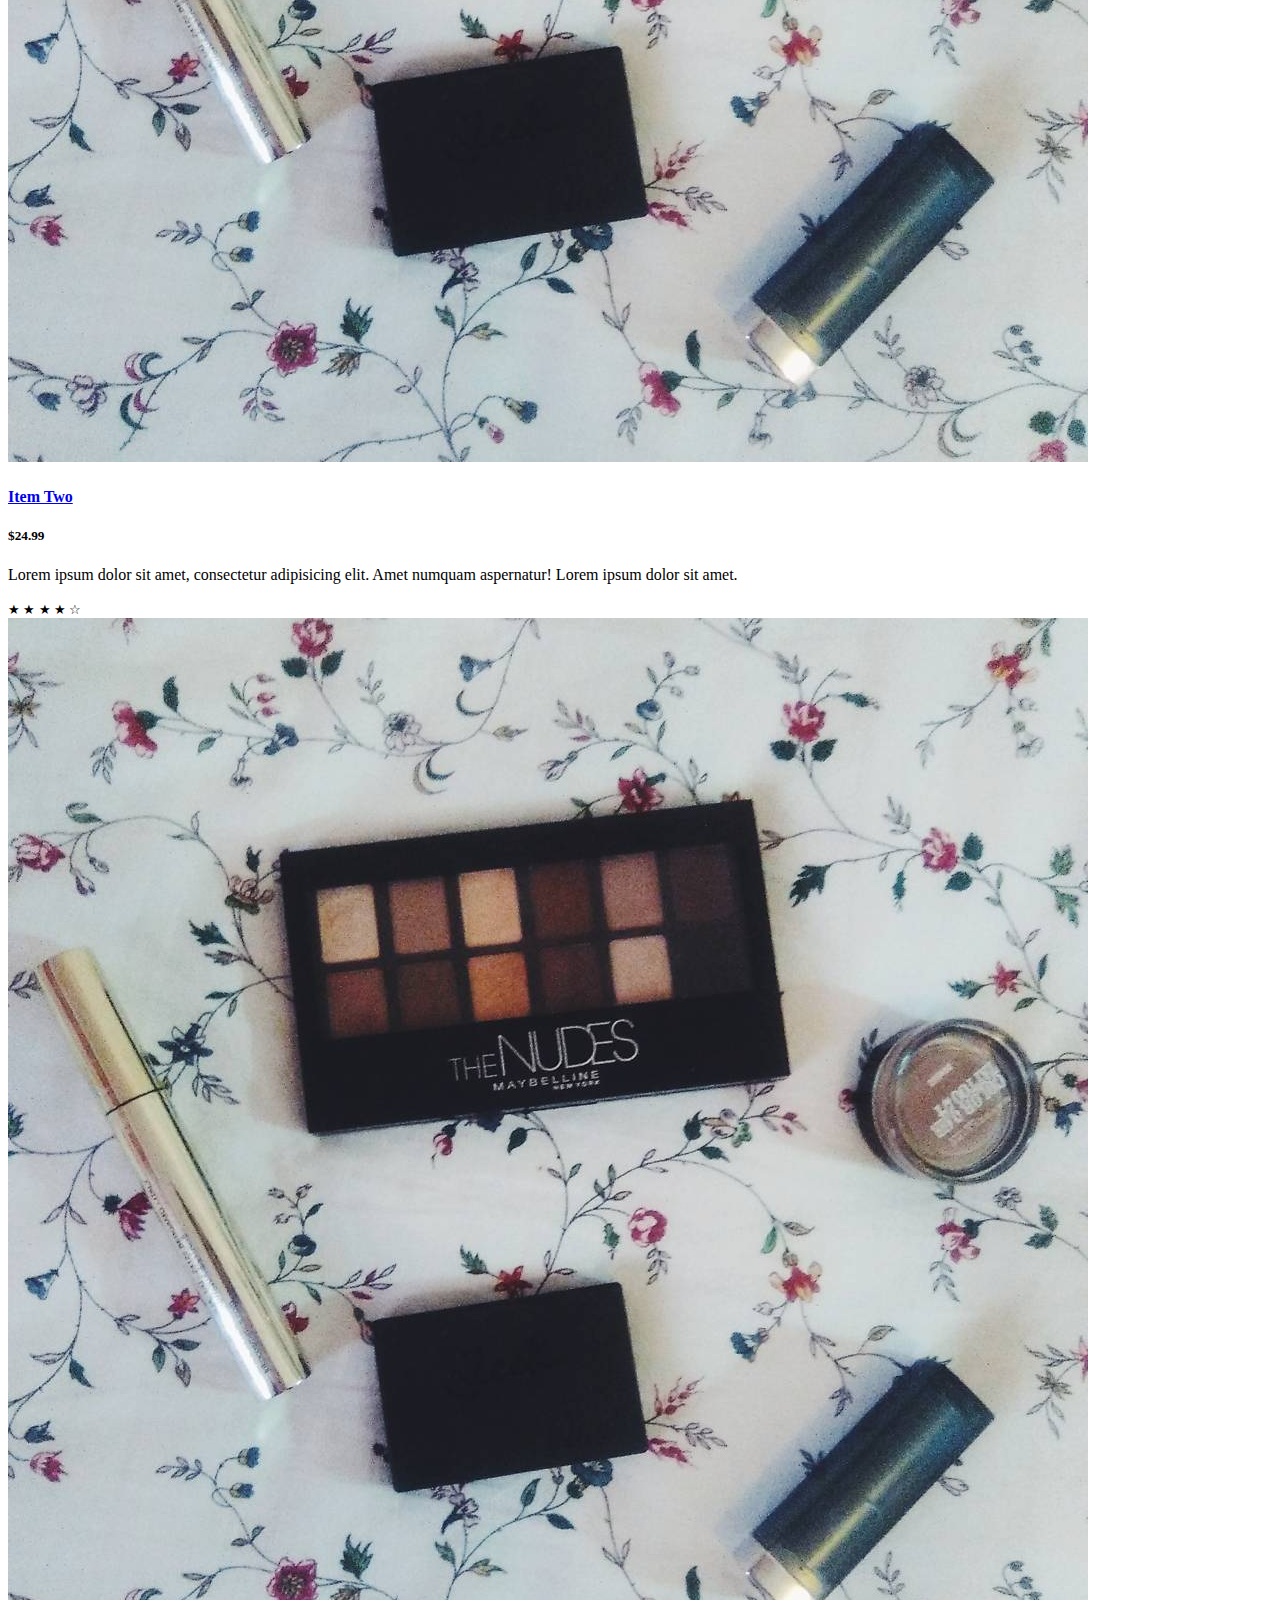
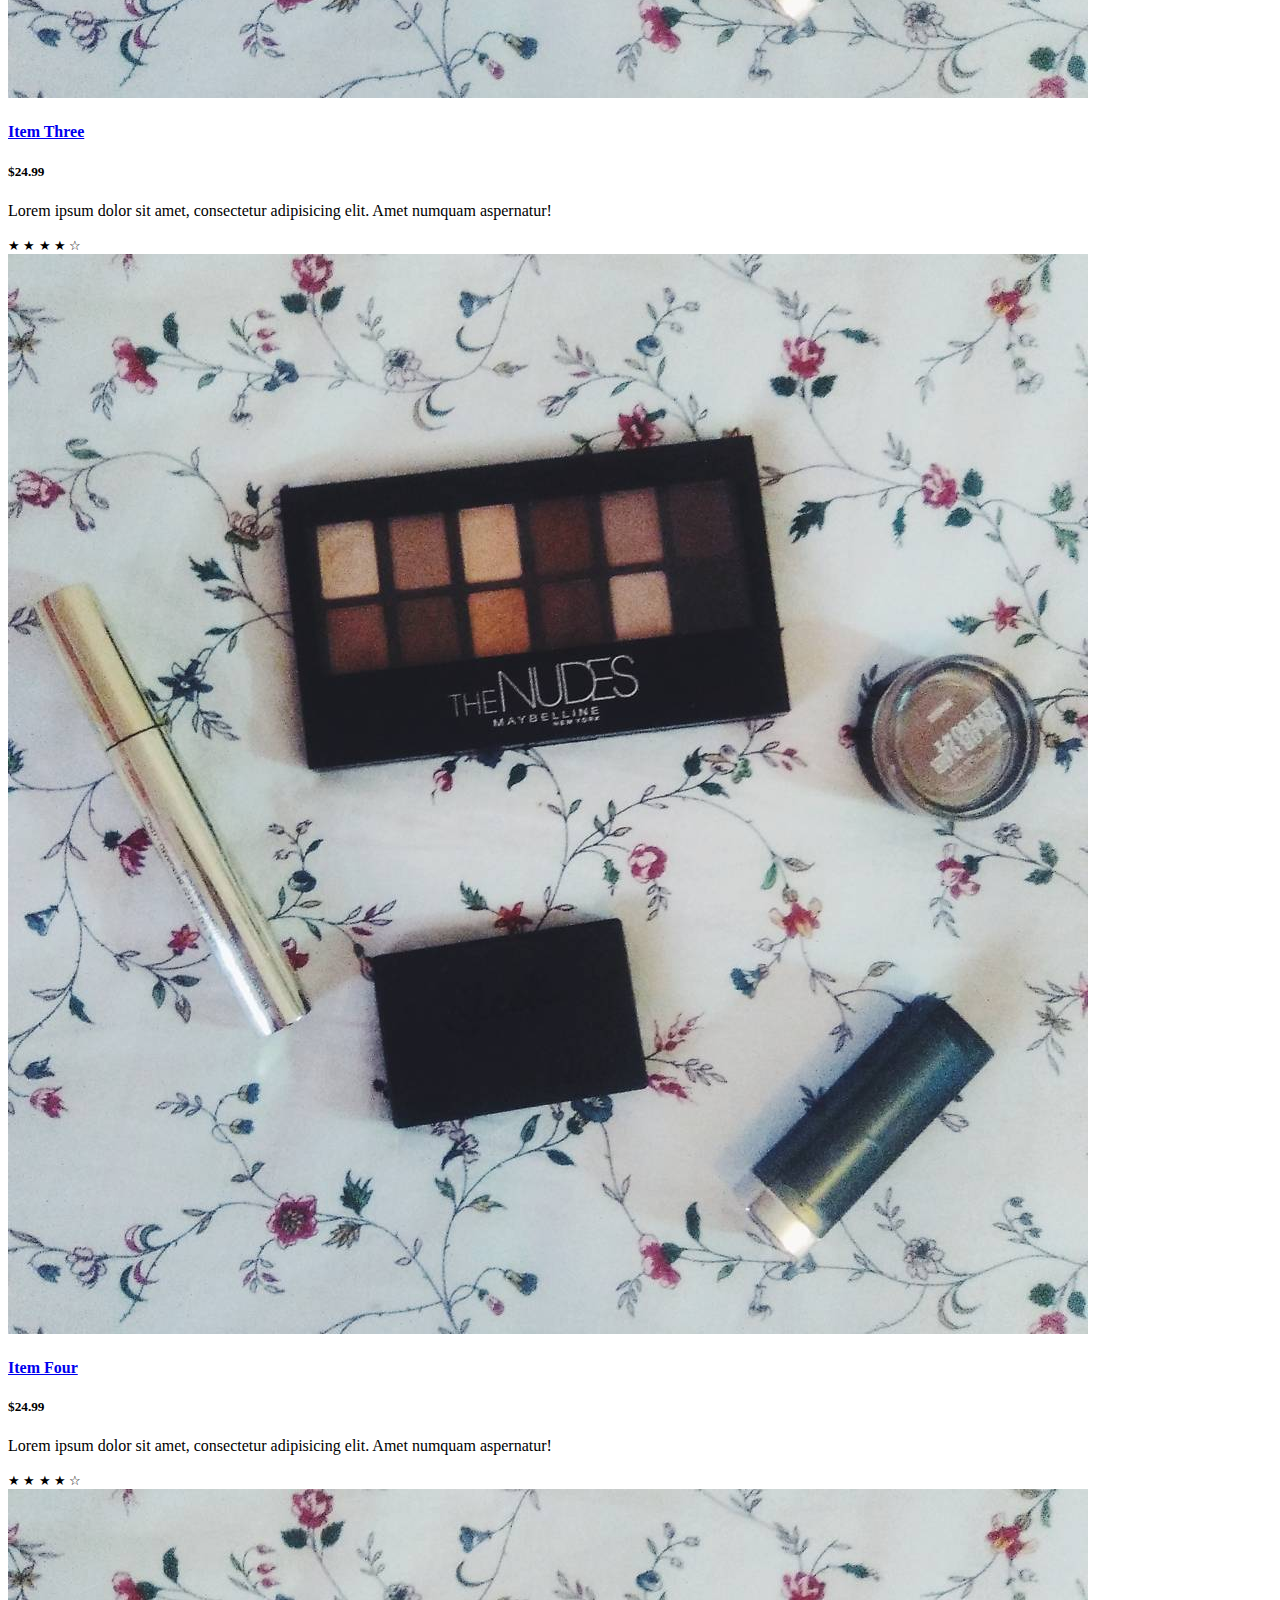
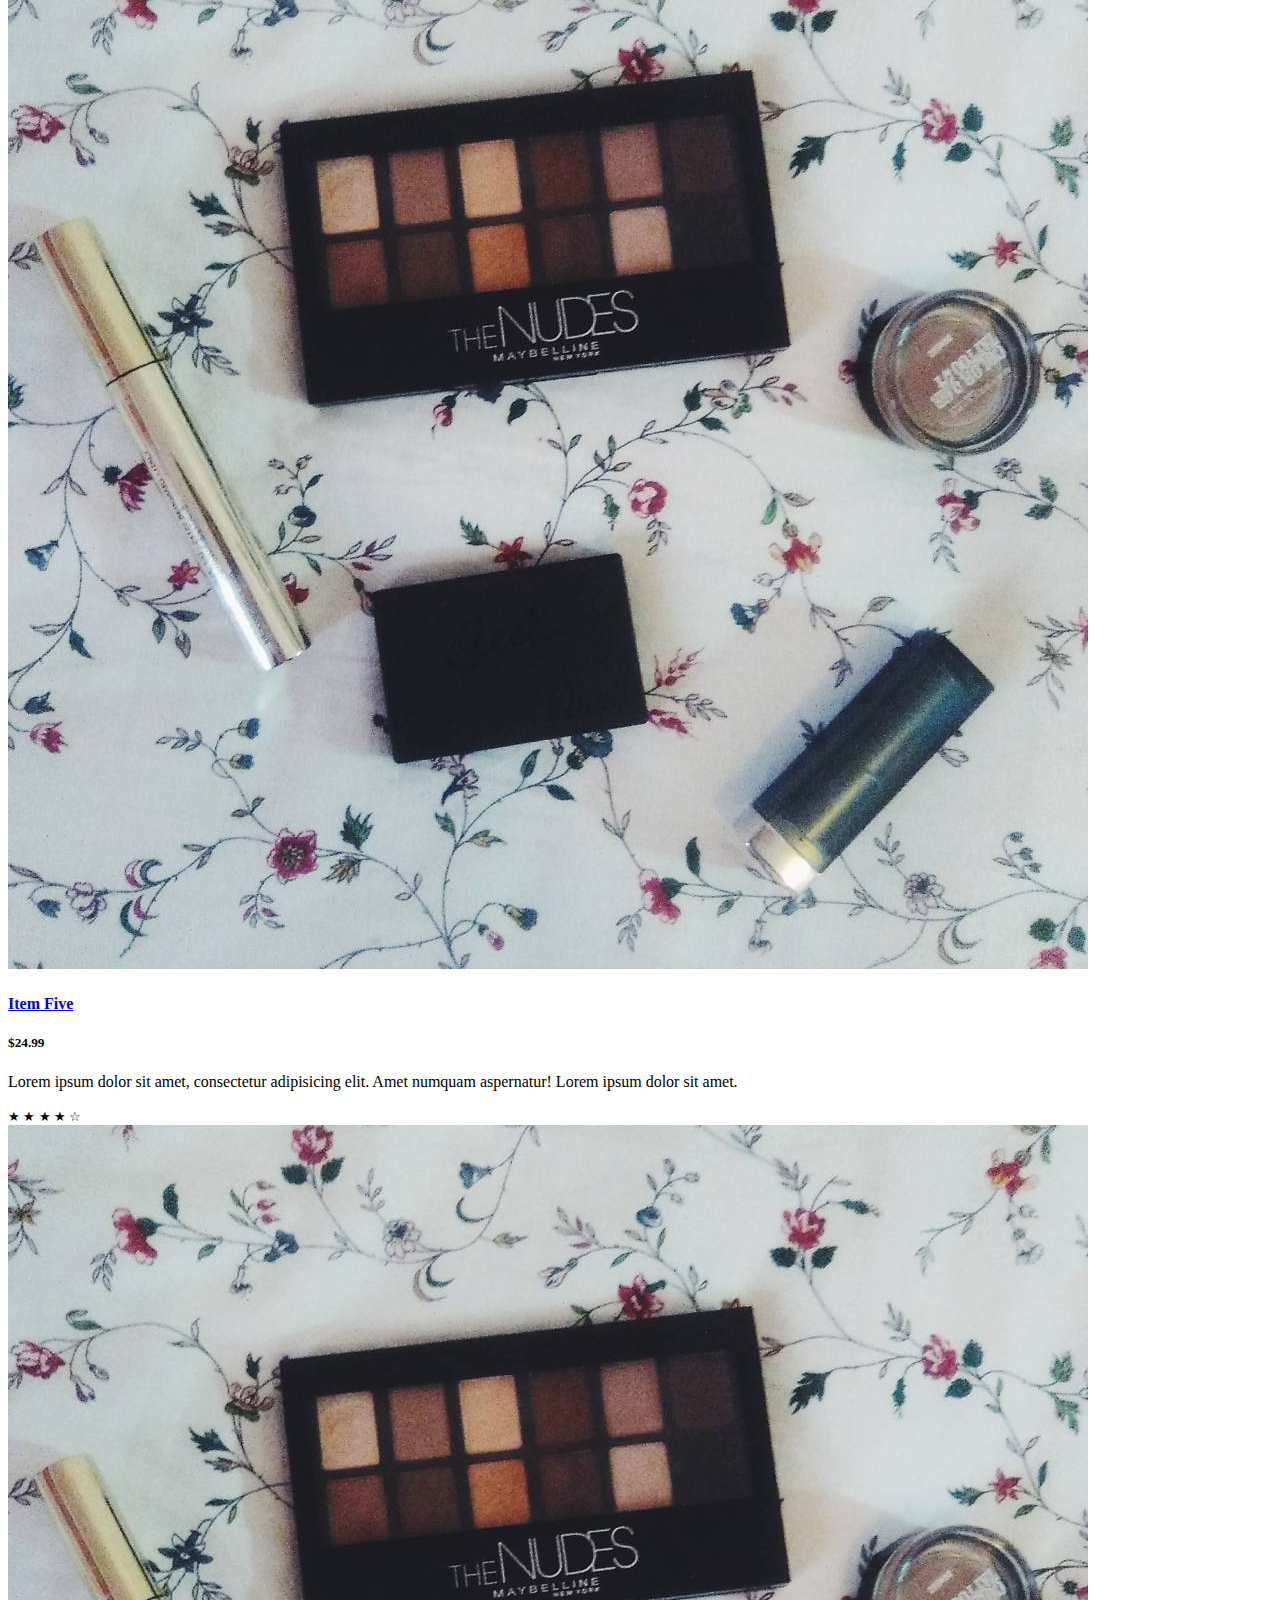
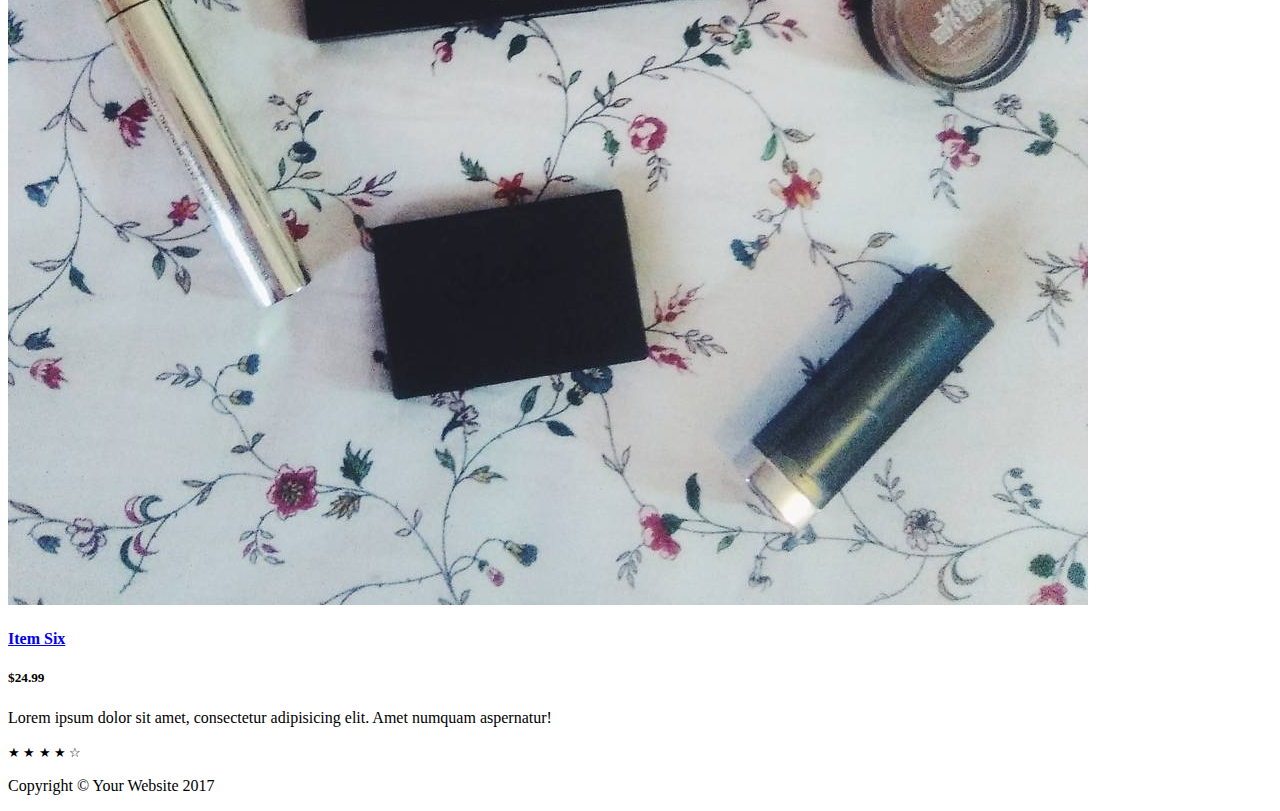
==== commit aa023f08: "updated store" ====
--- a/products.html
+++ b/products.html
@@ -29,18 +29,21 @@
         <div class="collapse navbar-collapse" id="navbarResponsive">
           <ul class="navbar-nav ml-auto">
             <li class="nav-item active">
-              <a class="nav-link" href="#">Home
+              <a class="nav-link" href="index.html">Home
                 <span class="sr-only">(current)</span>
               </a>
             </li>
             <li class="nav-item">
-              <a class="nav-link" href="#">About</a>
-            </li>
-            <li class="nav-item">
-              <a class="nav-link" href="#">Services</a>
-            </li>
-            <li class="nav-item">
-              <a class="nav-link" href="#">Contact</a>
+              <a class="nav-link" href="#">Nosotros</a>
+            </li>
+            <li class="nav-item">
+              <a class="nav-link" href="#">Servicios</a>
+            </li>
+            <li class="nav-item">
+              <a class="nav-link" href="#">Contacto</a>
+            </li>
+            <li class="nav-item">
+              <a class="nav-link" href="#">Productos</a>
             </li>
           </ul>
         </div>
@@ -74,13 +77,13 @@
             </ol>
             <div class="carousel-inner" role="listbox">
               <div class="carousel-item active">
-                <img class="d-block img-fluid" src="http://placehold.it/900x350" alt="First slide">
+                <img class="d-block img-fluid" src="./resources/images/main.jpeg" alt="First slide">
               </div>
               <div class="carousel-item">
-                <img class="d-block img-fluid" src="http://placehold.it/900x350" alt="Second slide">
+                <img class="d-block img-fluid" src="./resources/images/main.jpeg" alt="First slide">
               </div>
               <div class="carousel-item">
-                <img class="d-block img-fluid" src="http://placehold.it/900x350" alt="Third slide">
+                <img class="d-block img-fluid" src="./resources/images/main.jpeg" alt="First slide">
               </div>
             </div>
             <a class="carousel-control-prev" href="#carouselExampleIndicators" role="button" data-slide="prev">
@@ -97,7 +100,7 @@
 
             <div class="col-lg-4 col-md-6 mb-4">
               <div class="card h-100">
-                <a href="#"><img class="card-img-top" src="http://placehold.it/700x400" alt=""></a>
+                <a href="#"><img class="card-img-top" src="./resources/images/makeupdemo.jpg" alt=""></a>
                 <div class="card-body">
                   <h4 class="card-title">
                     <a href="#">Item One</a>
@@ -113,7 +116,7 @@
 
             <div class="col-lg-4 col-md-6 mb-4">
               <div class="card h-100">
-                <a href="#"><img class="card-img-top" src="http://placehold.it/700x400" alt=""></a>
+                <a href="#"><img class="card-img-top" src="./resources/images/makeupdemo.jpg" alt=""></a>
                 <div class="card-body">
                   <h4 class="card-title">
                     <a href="#">Item Two</a>
@@ -129,7 +132,7 @@
 
             <div class="col-lg-4 col-md-6 mb-4">
               <div class="card h-100">
-                <a href="#"><img class="card-img-top" src="http://placehold.it/700x400" alt=""></a>
+                <a href="#"><img class="card-img-top" src="./resources/images/makeupdemo.jpg" alt=""></a>
                 <div class="card-body">
                   <h4 class="card-title">
                     <a href="#">Item Three</a>
@@ -145,7 +148,7 @@
 
             <div class="col-lg-4 col-md-6 mb-4">
               <div class="card h-100">
-                <a href="#"><img class="card-img-top" src="http://placehold.it/700x400" alt=""></a>
+                <a href="#"><img class="card-img-top" src="./resources/images/makeupdemo.jpg" alt=""></a>
                 <div class="card-body">
                   <h4 class="card-title">
                     <a href="#">Item Four</a>
@@ -161,7 +164,7 @@
 
             <div class="col-lg-4 col-md-6 mb-4">
               <div class="card h-100">
-                <a href="#"><img class="card-img-top" src="http://placehold.it/700x400" alt=""></a>
+                <a href="#"><img class="card-img-top" src="./resources/images/makeupdemo.jpg" alt=""></a>
                 <div class="card-body">
                   <h4 class="card-title">
                     <a href="#">Item Five</a>
@@ -177,7 +180,7 @@
 
             <div class="col-lg-4 col-md-6 mb-4">
               <div class="card h-100">
-                <a href="#"><img class="card-img-top" src="http://placehold.it/700x400" alt=""></a>
+                <a href="#"><img class="card-img-top" src="./resources/images/makeupdemo.jpg" alt=""></a>
                 <div class="card-body">
                   <h4 class="card-title">
                     <a href="#">Item Six</a>
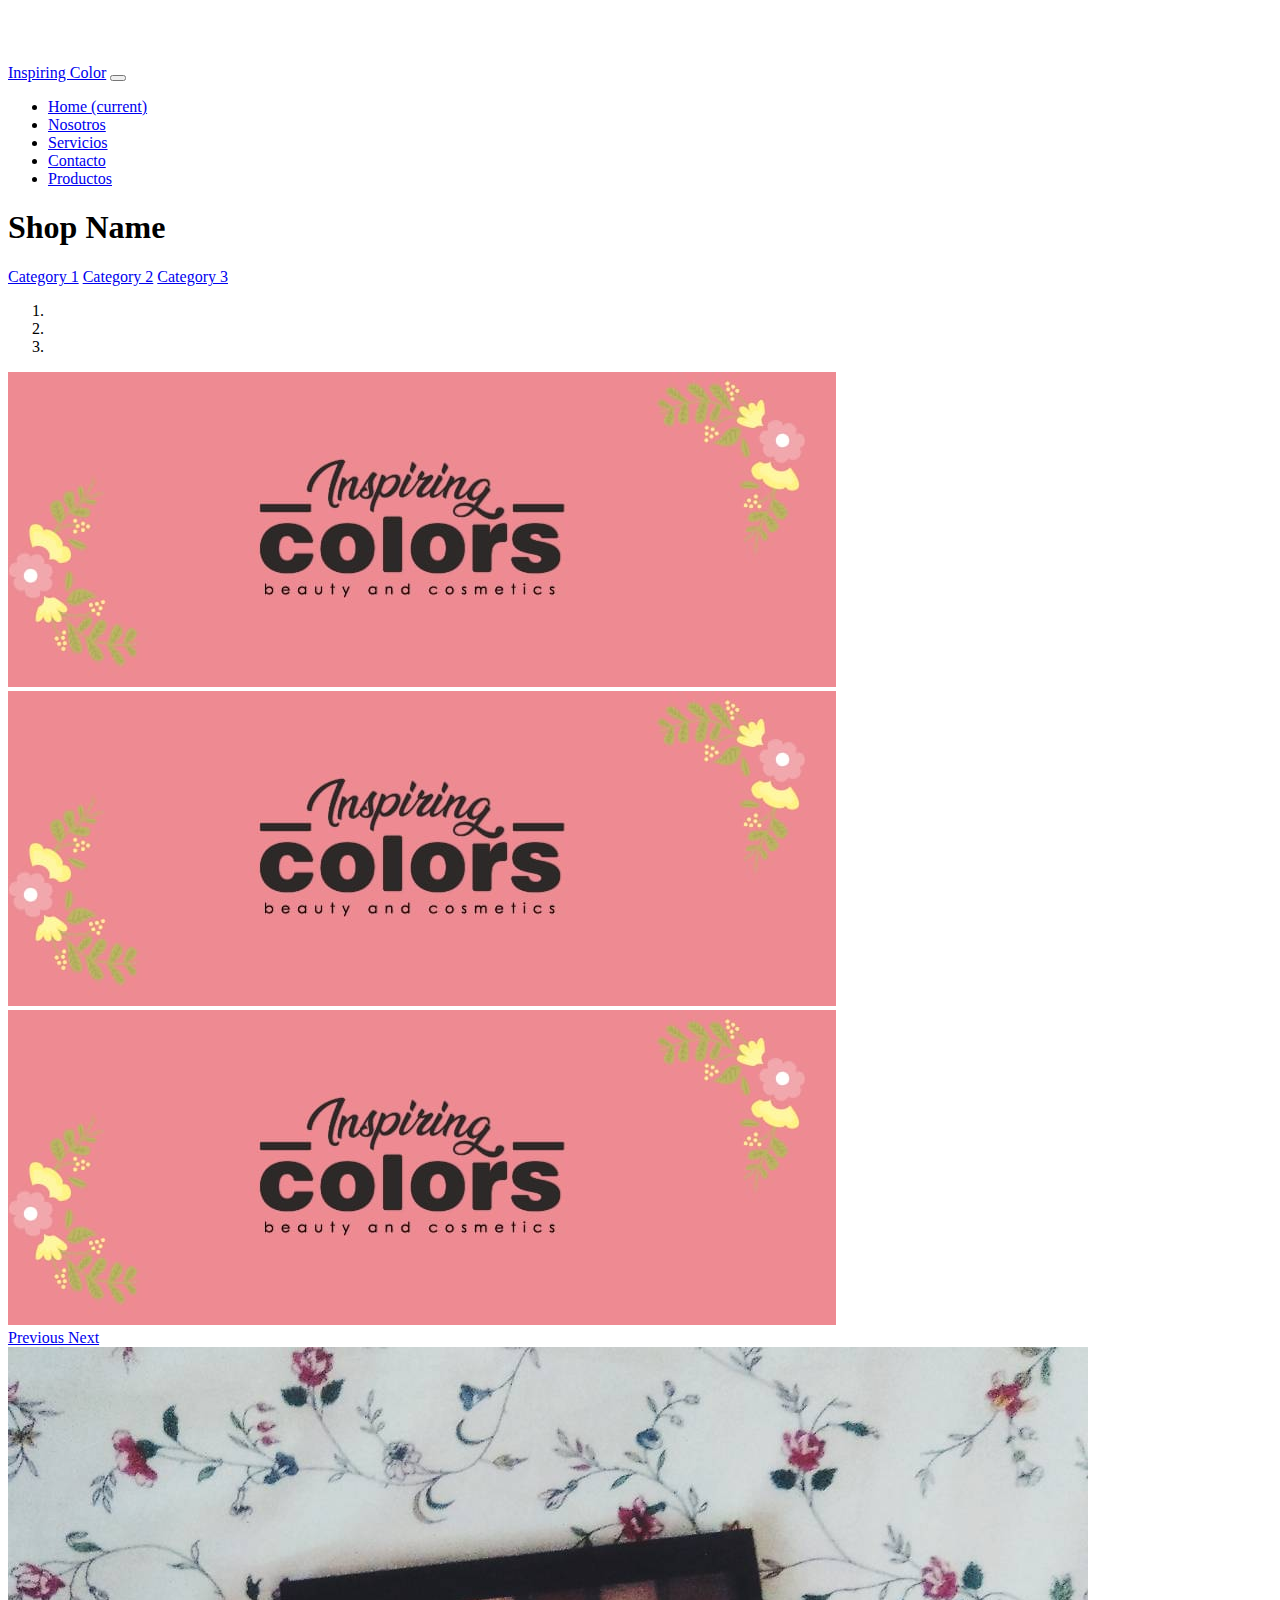
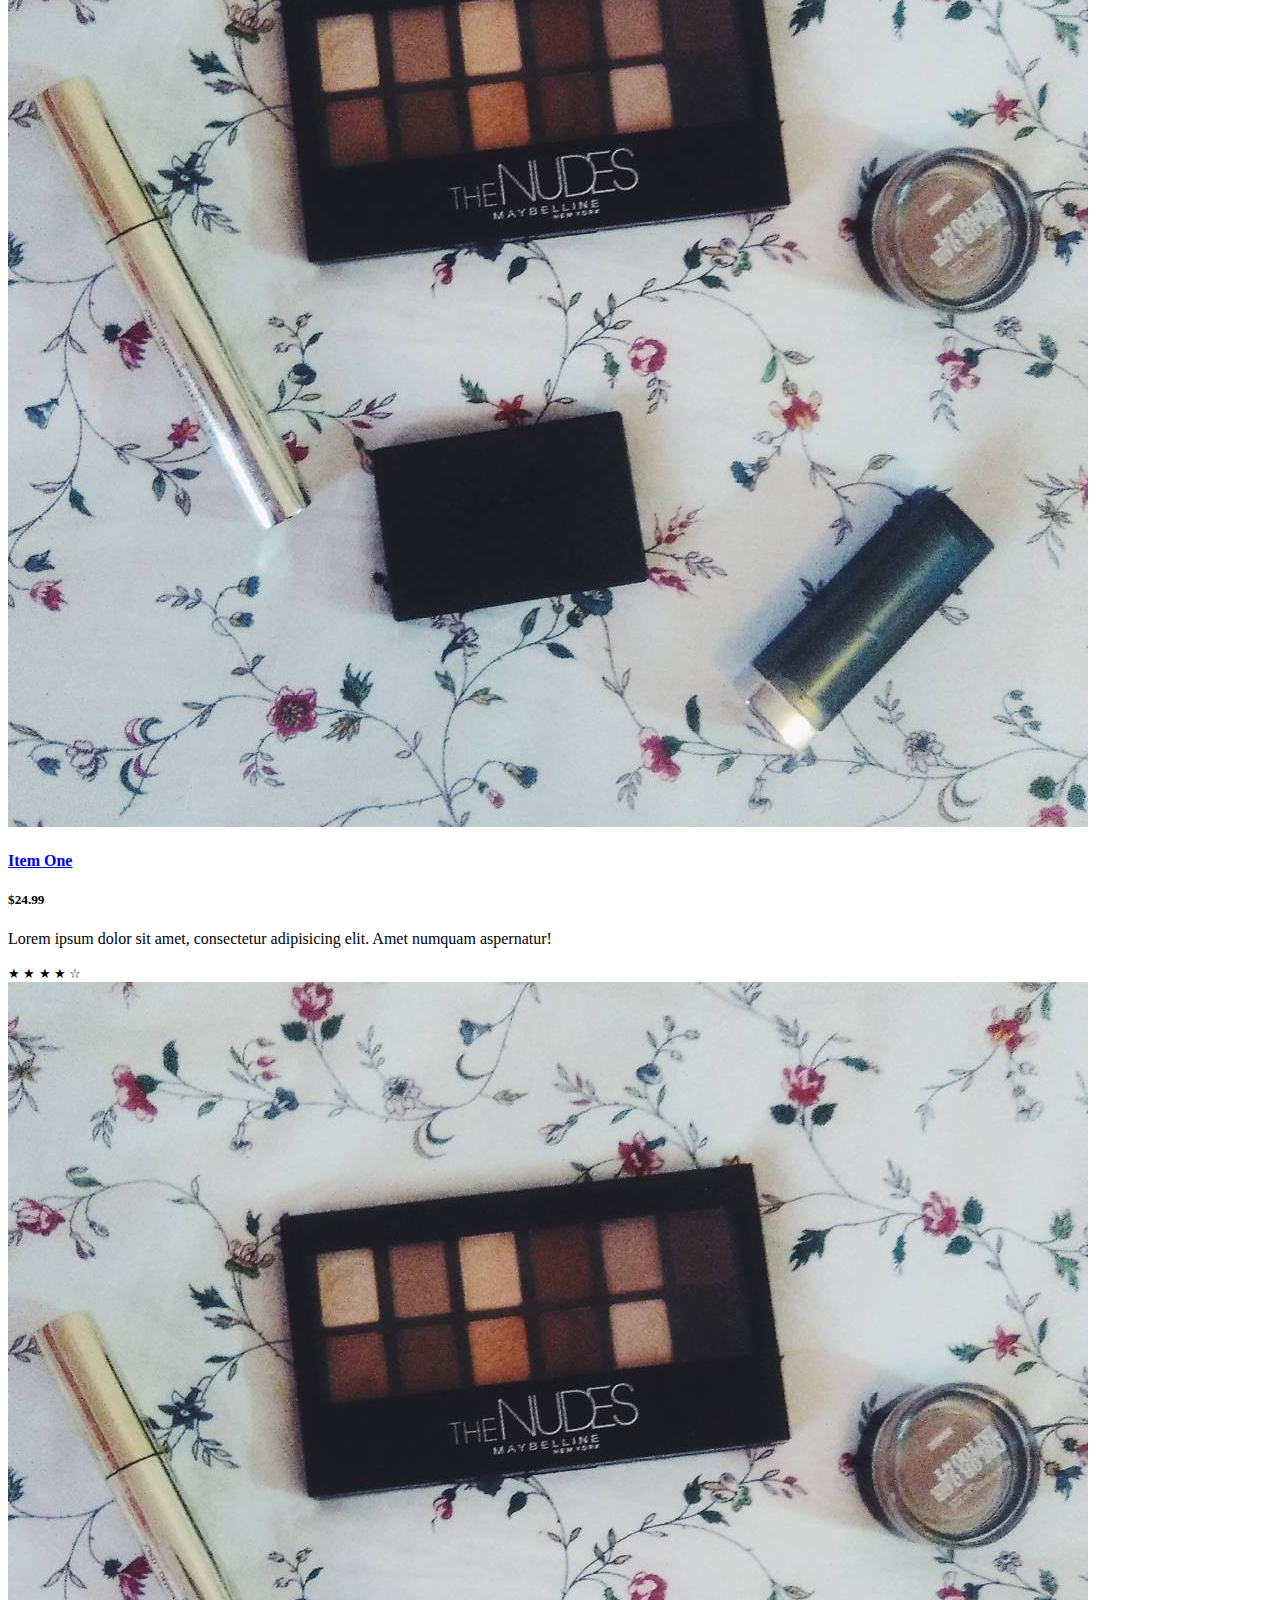
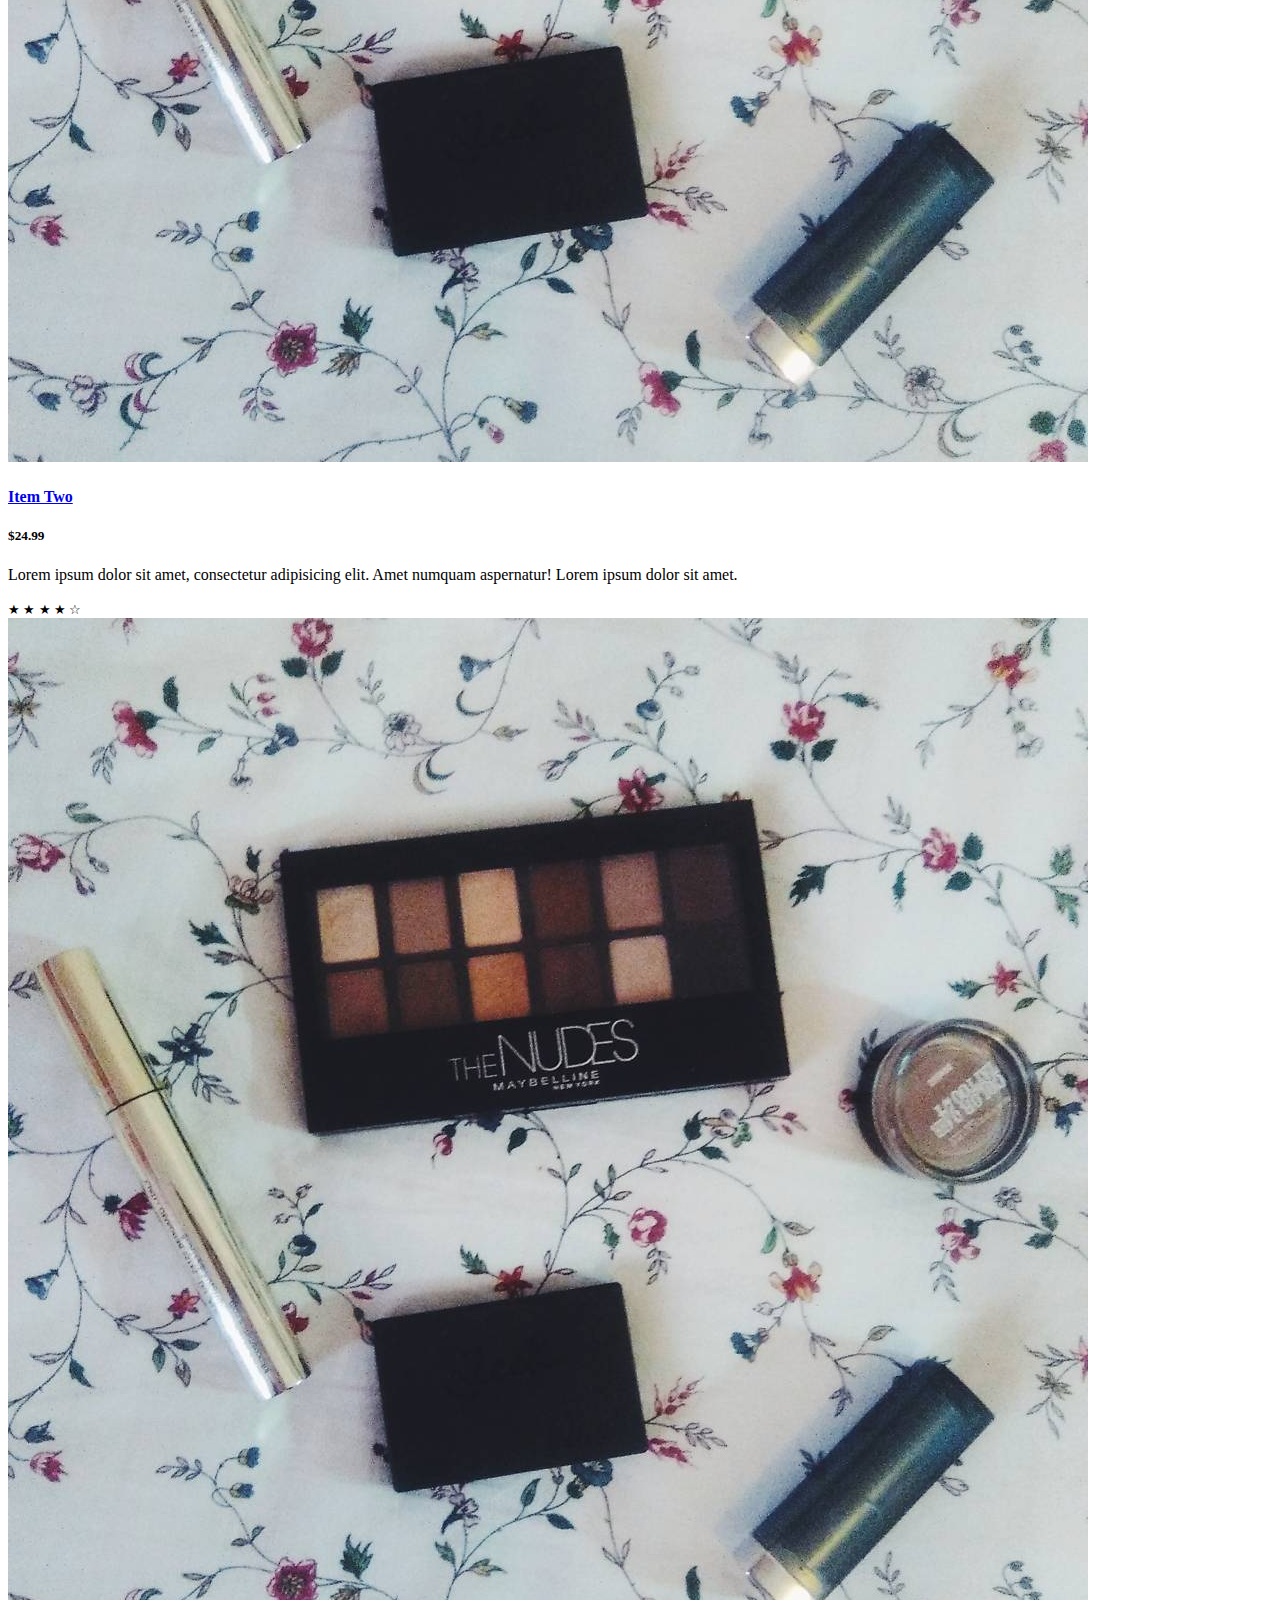
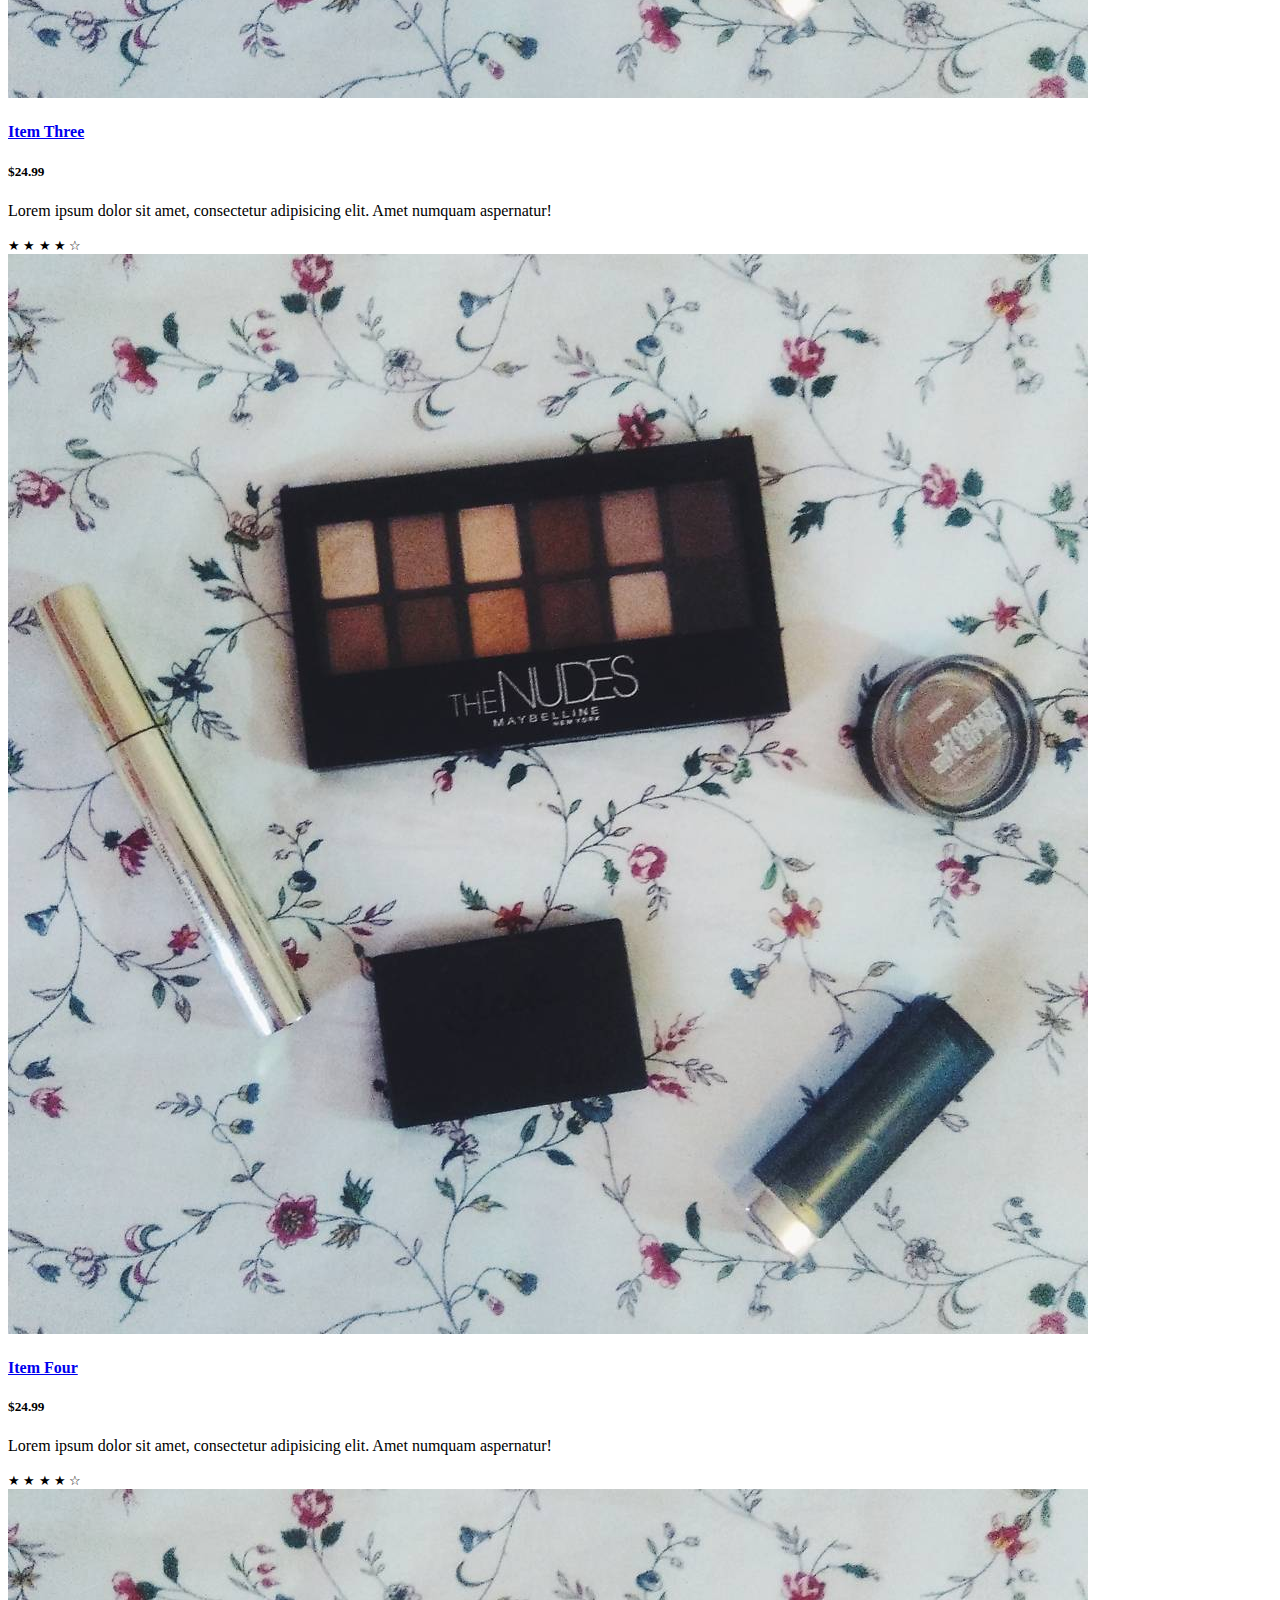
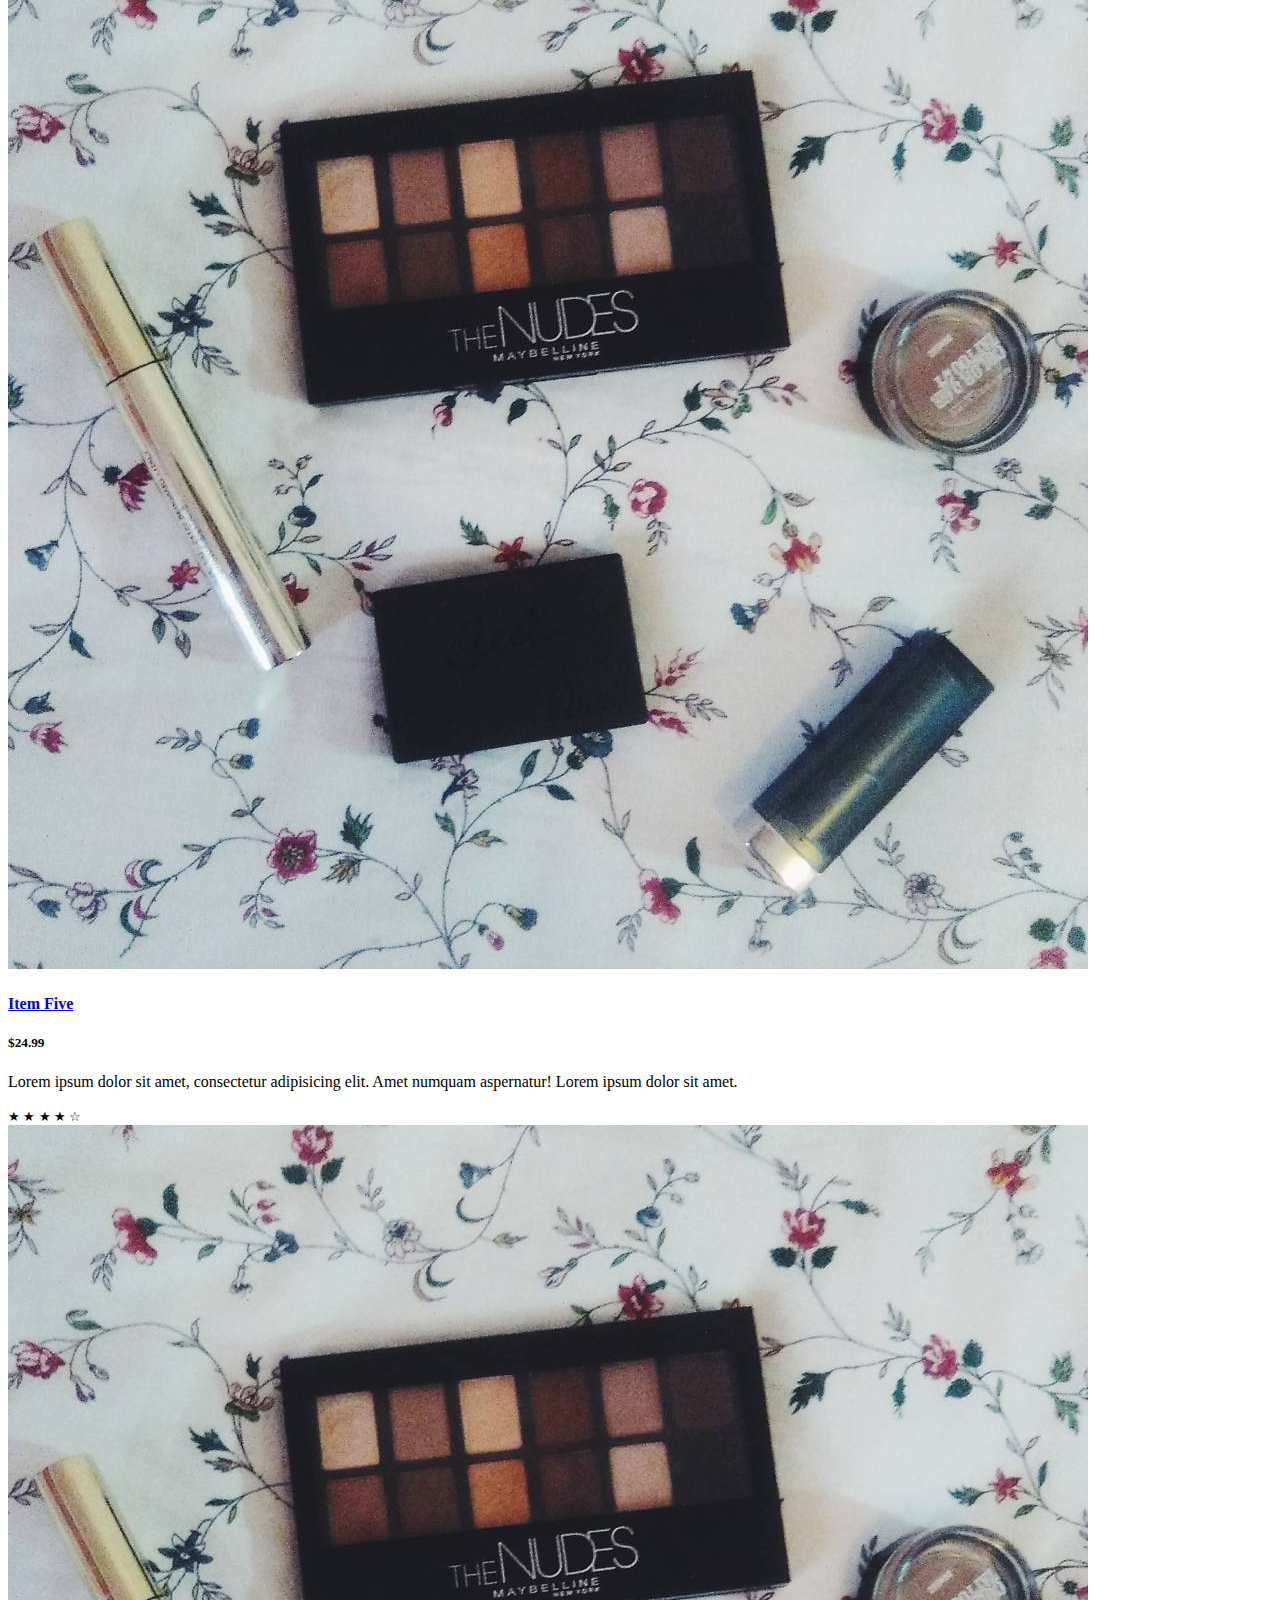
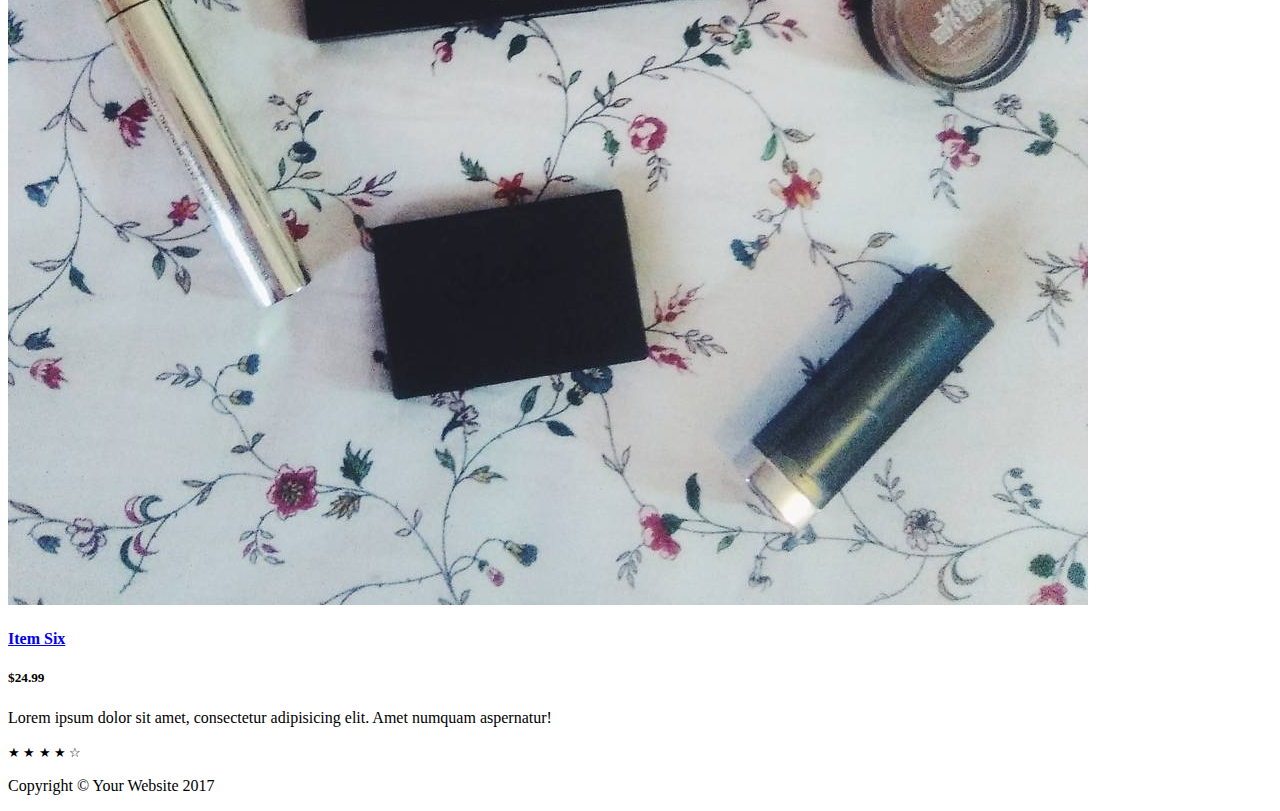
==== commit 126a7b48: "updated title" ====
--- a/products.html
+++ b/products.html
@@ -7,7 +7,7 @@
     <meta name="description" content="">
     <meta name="author" content="">
 
-    <title>Shop Homepage - Start Bootstrap Template</title>
+    <title>Inspiring Colors | Tienda</title>
 
     <!-- Bootstrap core CSS -->
     <link rel="stylesheet" href="https://stackpath.bootstrapcdn.com/bootstrap/4.1.3/css/bootstrap.min.css" integrity="sha384-MCw98/SFnGE8fJT3GXwEOngsV7Zt27NXFoaoApmYm81iuXoPkFOJwJ8ERdknLPMO" crossorigin="anonymous">
@@ -22,7 +22,7 @@
     <!-- Navigation -->
     <nav class="navbar navbar-expand-lg navbar-dark bg-dark fixed-top">
       <div class="container">
-        <a class="navbar-brand" href="#">Start Bootstrap</a>
+        <a class="navbar-brand" href="#">Inspiring Color</a>
         <button class="navbar-toggler" type="button" data-toggle="collapse" data-target="#navbarResponsive" aria-controls="navbarResponsive" aria-expanded="false" aria-label="Toggle navigation">
           <span class="navbar-toggler-icon"></span>
         </button>
